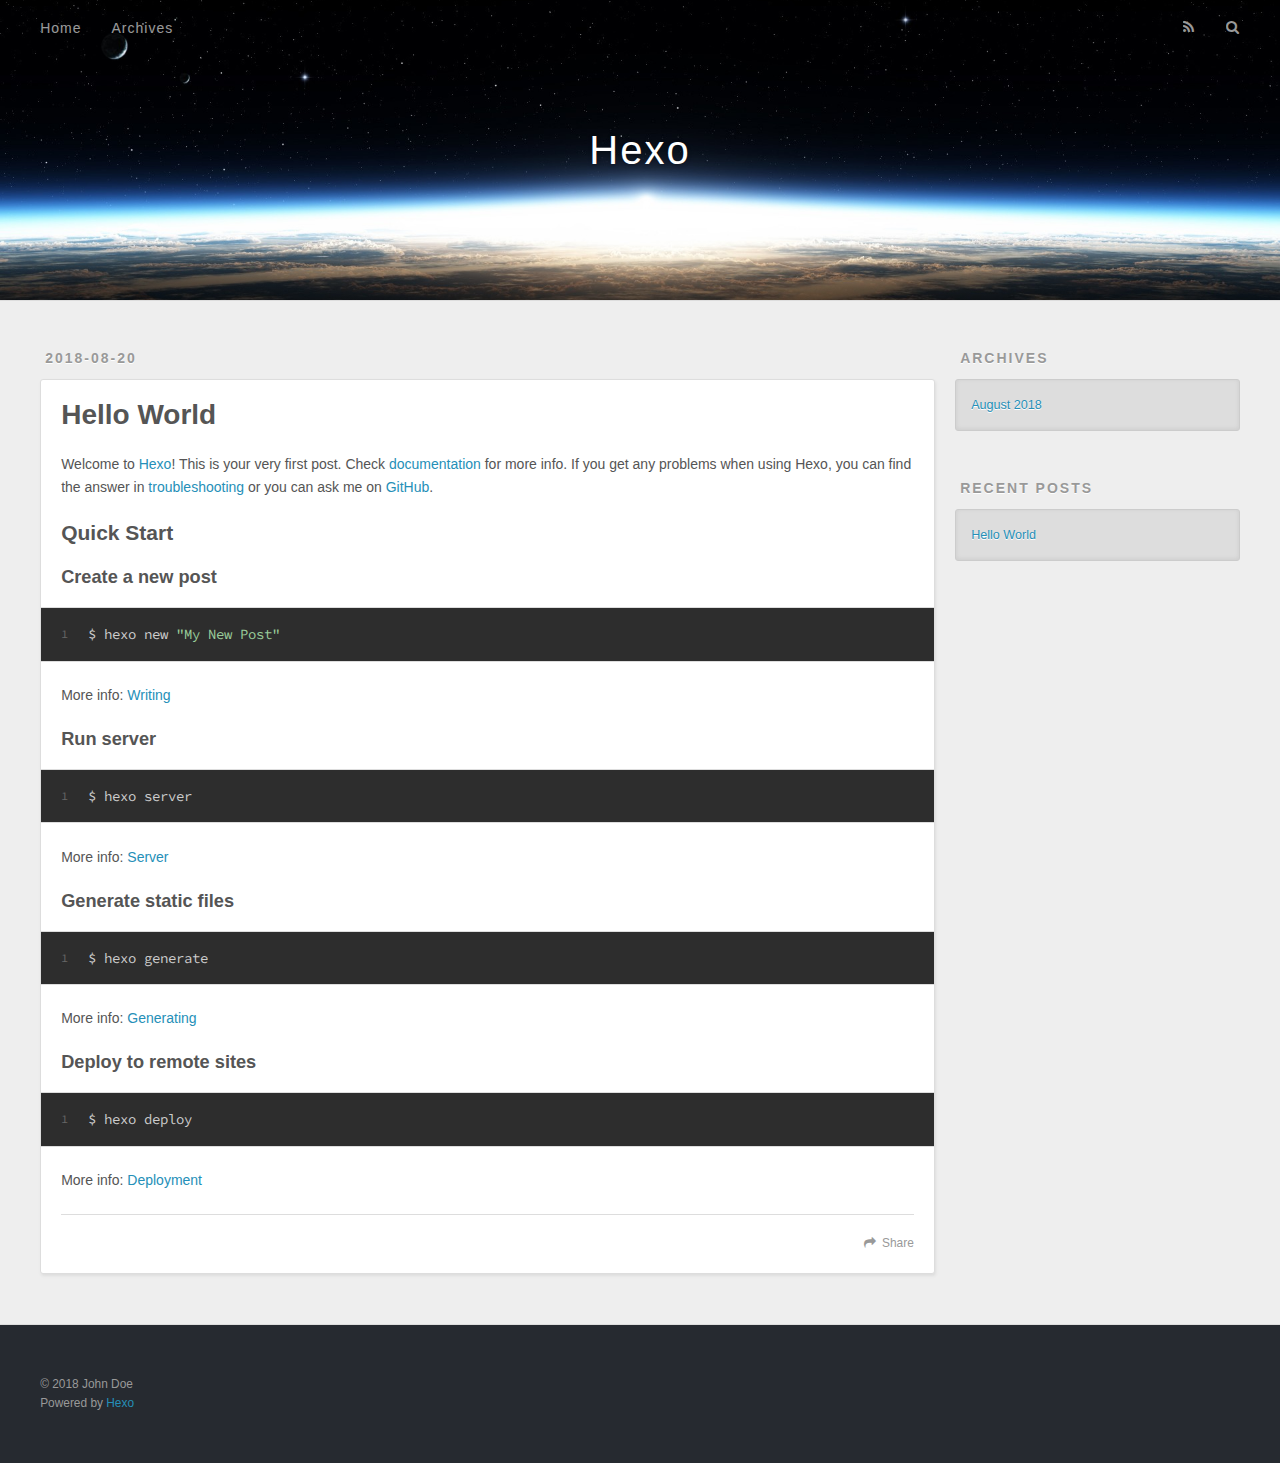
==== index.html @ 12f9fa49 "Site updated: 2018-08-20 20:41:02" ====
<!DOCTYPE html>
<html>
<head>
  <meta charset="utf-8">
  

  
  <title>Hexo</title>
  <meta name="viewport" content="width=device-width, initial-scale=1, maximum-scale=1">
  <meta property="og:type" content="website">
<meta property="og:title" content="Hexo">
<meta property="og:url" content="http://yoursite.com/index.html">
<meta property="og:site_name" content="Hexo">
<meta property="og:locale" content="default">
<meta name="twitter:card" content="summary">
<meta name="twitter:title" content="Hexo">
  
    <link rel="alternate" href="/atom.xml" title="Hexo" type="application/atom+xml">
  
  
    <link rel="icon" href="/favicon.png">
  
  
    <link href="//fonts.googleapis.com/css?family=Source+Code+Pro" rel="stylesheet" type="text/css">
  
  <link rel="stylesheet" href="/css/style.css">
</head>

<body>
  <div id="container">
    <div id="wrap">
      <header id="header">
  <div id="banner"></div>
  <div id="header-outer" class="outer">
    <div id="header-title" class="inner">
      <h1 id="logo-wrap">
        <a href="/" id="logo">Hexo</a>
      </h1>
      
    </div>
    <div id="header-inner" class="inner">
      <nav id="main-nav">
        <a id="main-nav-toggle" class="nav-icon"></a>
        
          <a class="main-nav-link" href="/">Home</a>
        
          <a class="main-nav-link" href="/archives">Archives</a>
        
      </nav>
      <nav id="sub-nav">
        
          <a id="nav-rss-link" class="nav-icon" href="/atom.xml" title="RSS Feed"></a>
        
        <a id="nav-search-btn" class="nav-icon" title="Search"></a>
      </nav>
      <div id="search-form-wrap">
        <form action="//google.com/search" method="get" accept-charset="UTF-8" class="search-form"><input type="search" name="q" class="search-form-input" placeholder="Search"><button type="submit" class="search-form-submit">&#xF002;</button><input type="hidden" name="sitesearch" value="http://yoursite.com"></form>
      </div>
    </div>
  </div>
</header>
      <div class="outer">
        <section id="main">
  
    <article id="post-hello-world" class="article article-type-post" itemscope itemprop="blogPost">
  <div class="article-meta">
    <a href="/2018/08/20/hello-world/" class="article-date">
  <time datetime="2018-08-20T12:11:07.513Z" itemprop="datePublished">2018-08-20</time>
</a>
    
  </div>
  <div class="article-inner">
    
    
      <header class="article-header">
        
  
    <h1 itemprop="name">
      <a class="article-title" href="/2018/08/20/hello-world/">Hello World</a>
    </h1>
  

      </header>
    
    <div class="article-entry" itemprop="articleBody">
      
        <p>Welcome to <a href="https://hexo.io/" target="_blank" rel="noopener">Hexo</a>! This is your very first post. Check <a href="https://hexo.io/docs/" target="_blank" rel="noopener">documentation</a> for more info. If you get any problems when using Hexo, you can find the answer in <a href="https://hexo.io/docs/troubleshooting.html" target="_blank" rel="noopener">troubleshooting</a> or you can ask me on <a href="https://github.com/hexojs/hexo/issues" target="_blank" rel="noopener">GitHub</a>.</p>
<h2 id="Quick-Start"><a href="#Quick-Start" class="headerlink" title="Quick Start"></a>Quick Start</h2><h3 id="Create-a-new-post"><a href="#Create-a-new-post" class="headerlink" title="Create a new post"></a>Create a new post</h3><figure class="highlight bash"><table><tr><td class="gutter"><pre><span class="line">1</span><br></pre></td><td class="code"><pre><span class="line">$ hexo new <span class="string">"My New Post"</span></span><br></pre></td></tr></table></figure>
<p>More info: <a href="https://hexo.io/docs/writing.html" target="_blank" rel="noopener">Writing</a></p>
<h3 id="Run-server"><a href="#Run-server" class="headerlink" title="Run server"></a>Run server</h3><figure class="highlight bash"><table><tr><td class="gutter"><pre><span class="line">1</span><br></pre></td><td class="code"><pre><span class="line">$ hexo server</span><br></pre></td></tr></table></figure>
<p>More info: <a href="https://hexo.io/docs/server.html" target="_blank" rel="noopener">Server</a></p>
<h3 id="Generate-static-files"><a href="#Generate-static-files" class="headerlink" title="Generate static files"></a>Generate static files</h3><figure class="highlight bash"><table><tr><td class="gutter"><pre><span class="line">1</span><br></pre></td><td class="code"><pre><span class="line">$ hexo generate</span><br></pre></td></tr></table></figure>
<p>More info: <a href="https://hexo.io/docs/generating.html" target="_blank" rel="noopener">Generating</a></p>
<h3 id="Deploy-to-remote-sites"><a href="#Deploy-to-remote-sites" class="headerlink" title="Deploy to remote sites"></a>Deploy to remote sites</h3><figure class="highlight bash"><table><tr><td class="gutter"><pre><span class="line">1</span><br></pre></td><td class="code"><pre><span class="line">$ hexo deploy</span><br></pre></td></tr></table></figure>
<p>More info: <a href="https://hexo.io/docs/deployment.html" target="_blank" rel="noopener">Deployment</a></p>

      
    </div>
    <footer class="article-footer">
      <a data-url="http://yoursite.com/2018/08/20/hello-world/" data-id="cjl29q6xc0000woffo09i4wmf" class="article-share-link">Share</a>
      
      
    </footer>
  </div>
  
</article>


  


</section>
        
          <aside id="sidebar">
  
    

  
    

  
    
  
    
  <div class="widget-wrap">
    <h3 class="widget-title">Archives</h3>
    <div class="widget">
      <ul class="archive-list"><li class="archive-list-item"><a class="archive-list-link" href="/archives/2018/08/">August 2018</a></li></ul>
    </div>
  </div>


  
    
  <div class="widget-wrap">
    <h3 class="widget-title">Recent Posts</h3>
    <div class="widget">
      <ul>
        
          <li>
            <a href="/2018/08/20/hello-world/">Hello World</a>
          </li>
        
      </ul>
    </div>
  </div>

  
</aside>
        
      </div>
      <footer id="footer">
  
  <div class="outer">
    <div id="footer-info" class="inner">
      &copy; 2018 John Doe<br>
      Powered by <a href="http://hexo.io/" target="_blank">Hexo</a>
    </div>
  </div>
</footer>
    </div>
    <nav id="mobile-nav">
  
    <a href="/" class="mobile-nav-link">Home</a>
  
    <a href="/archives" class="mobile-nav-link">Archives</a>
  
</nav>
    

<script src="//ajax.googleapis.com/ajax/libs/jquery/2.0.3/jquery.min.js"></script>


  <link rel="stylesheet" href="/fancybox/jquery.fancybox.css">
  <script src="/fancybox/jquery.fancybox.pack.js"></script>


<script src="/js/script.js"></script>



  </div>
</body>
</html>
---- css/style.css ----
body {
  width: 100%;
}
body:before,
body:after {
  content: "";
  display: table;
}
body:after {
  clear: both;
}
html,
body,
div,
span,
applet,
object,
iframe,
h1,
h2,
h3,
h4,
h5,
h6,
p,
blockquote,
pre,
a,
abbr,
acronym,
address,
big,
cite,
code,
del,
dfn,
em,
img,
ins,
kbd,
q,
s,
samp,
small,
strike,
strong,
sub,
sup,
tt,
var,
dl,
dt,
dd,
ol,
ul,
li,
fieldset,
form,
label,
legend,
table,
caption,
tbody,
tfoot,
thead,
tr,
th,
td {
  margin: 0;
  padding: 0;
  border: 0;
  outline: 0;
  font-weight: inherit;
  font-style: inherit;
  font-family: inherit;
  font-size: 100%;
  vertical-align: baseline;
}
body {
  line-height: 1;
  color: #000;
  background: #fff;
}
ol,
ul {
  list-style: none;
}
table {
  border-collapse: separate;
  border-spacing: 0;
  vertical-align: middle;
}
caption,
th,
td {
  text-align: left;
  font-weight: normal;
  vertical-align: middle;
}
a img {
  border: none;
}
input,
button {
  margin: 0;
  padding: 0;
}
input::-moz-focus-inner,
button::-moz-focus-inner {
  border: 0;
  padding: 0;
}
@font-face {
  font-family: FontAwesome;
  font-style: normal;
  font-weight: normal;
  src: url("fonts/fontawesome-webfont.eot?v=#4.0.3");
  src: url("fonts/fontawesome-webfont.eot?#iefix&v=#4.0.3") format("embedded-opentype"), url("fonts/fontawesome-webfont.woff?v=#4.0.3") format("woff"), url("fonts/fontawesome-webfont.ttf?v=#4.0.3") format("truetype"), url("fonts/fontawesome-webfont.svg#fontawesomeregular?v=#4.0.3") format("svg");
}
html,
body,
#container {
  height: 100%;
}
body {
  background: #eee;
  font: 14px -apple-system, BlinkMacSystemFont, "Segoe UI", "Roboto", "Oxygen", "Ubuntu", "Cantarell", "Fira Sans", "Droid Sans", "Helvetica Neue", sans-serif;
  -webkit-text-size-adjust: 100%;
}
.outer {
  max-width: 1220px;
  margin: 0 auto;
  padding: 0 20px;
}
.outer:before,
.outer:after {
  content: "";
  display: table;
}
.outer:after {
  clear: both;
}
.inner {
  display: inline;
  float: left;
  width: 98.33333333333333%;
  margin: 0 0.833333333333333%;
}
.left,
.alignleft {
  float: left;
}
.right,
.alignright {
  float: right;
}
.clear {
  clear: both;
}
#container {
  position: relative;
}
.mobile-nav-on {
  overflow: hidden;
}
#wrap {
  height: 100%;
  width: 100%;
  position: absolute;
  top: 0;
  left: 0;
  -webkit-transition: 0.2s ease-out;
  -moz-transition: 0.2s ease-out;
  -ms-transition: 0.2s ease-out;
  transition: 0.2s ease-out;
  z-index: 1;
  background: #eee;
}
.mobile-nav-on #wrap {
  left: 280px;
}
@media screen and (min-width: 768px) {
  #main {
    display: inline;
    float: left;
    width: 73.33333333333333%;
    margin: 0 0.833333333333333%;
  }
}
.article-date,
.article-category-link,
.archive-year,
.widget-title {
  text-decoration: none;
  text-transform: uppercase;
  letter-spacing: 2px;
  color: #999;
  margin-bottom: 1em;
  margin-left: 5px;
  line-height: 1em;
  text-shadow: 0 1px #fff;
  font-weight: bold;
}
.article-inner,
.archive-article-inner {
  background: #fff;
  -webkit-box-shadow: 1px 2px 3px #ddd;
  box-shadow: 1px 2px 3px #ddd;
  border: 1px solid #ddd;
  border-radius: 3px;
}
.article-entry h1,
.widget h1 {
  font-size: 2em;
}
.article-entry h2,
.widget h2 {
  font-size: 1.5em;
}
.article-entry h3,
.widget h3 {
  font-size: 1.3em;
}
.article-entry h4,
.widget h4 {
  font-size: 1.2em;
}
.article-entry h5,
.widget h5 {
  font-size: 1em;
}
.article-entry h6,
.widget h6 {
  font-size: 1em;
  color: #999;
}
.article-entry hr,
.widget hr {
  border: 1px dashed #ddd;
}
.article-entry strong,
.widget strong {
  font-weight: bold;
}
.article-entry em,
.widget em,
.article-entry cite,
.widget cite {
  font-style: italic;
}
.article-entry sup,
.widget sup,
.article-entry sub,
.widget sub {
  font-size: 0.75em;
  line-height: 0;
  position: relative;
  vertical-align: baseline;
}
.article-entry sup,
.widget sup {
  top: -0.5em;
}
.article-entry sub,
.widget sub {
  bottom: -0.2em;
}
.article-entry small,
.widget small {
  font-size: 0.85em;
}
.article-entry acronym,
.widget acronym,
.article-entry abbr,
.widget abbr {
  border-bottom: 1px dotted;
}
.article-entry ul,
.widget ul,
.article-entry ol,
.widget ol,
.article-entry dl,
.widget dl {
  margin: 0 20px;
  line-height: 1.6em;
}
.article-entry ul ul,
.widget ul ul,
.article-entry ol ul,
.widget ol ul,
.article-entry ul ol,
.widget ul ol,
.article-entry ol ol,
.widget ol ol {
  margin-top: 0;
  margin-bottom: 0;
}
.article-entry ul,
.widget ul {
  list-style: disc;
}
.article-entry ol,
.widget ol {
  list-style: decimal;
}
.article-entry dt,
.widget dt {
  font-weight: bold;
}
#header {
  height: 300px;
  position: relative;
  border-bottom: 1px solid #ddd;
}
#header:before,
#header:after {
  content: "";
  position: absolute;
  left: 0;
  right: 0;
  height: 40px;
}
#header:before {
  top: 0;
  background: -webkit-linear-gradient(rgba(0,0,0,0.2), transparent);
  background: -moz-linear-gradient(rgba(0,0,0,0.2), transparent);
  background: -ms-linear-gradient(rgba(0,0,0,0.2), transparent);
  background: linear-gradient(rgba(0,0,0,0.2), transparent);
}
#header:after {
  bottom: 0;
  background: -webkit-linear-gradient(transparent, rgba(0,0,0,0.2));
  background: -moz-linear-gradient(transparent, rgba(0,0,0,0.2));
  background: -ms-linear-gradient(transparent, rgba(0,0,0,0.2));
  background: linear-gradient(transparent, rgba(0,0,0,0.2));
}
#header-outer {
  height: 100%;
  position: relative;
}
#header-inner {
  position: relative;
  overflow: hidden;
}
#banner {
  position: absolute;
  top: 0;
  left: 0;
  width: 100%;
  height: 100%;
  background: url("images/banner.jpg") center #000;
  -webkit-background-size: cover;
  -moz-background-size: cover;
  background-size: cover;
  z-index: -1;
}
#header-title {
  text-align: center;
  height: 40px;
  position: absolute;
  top: 50%;
  left: 0;
  margin-top: -20px;
}
#logo,
#subtitle {
  text-decoration: none;
  color: #fff;
  font-weight: 300;
  text-shadow: 0 1px 4px rgba(0,0,0,0.3);
}
#logo {
  font-size: 40px;
  line-height: 40px;
  letter-spacing: 2px;
}
#subtitle {
  font-size: 16px;
  line-height: 16px;
  letter-spacing: 1px;
}
#subtitle-wrap {
  margin-top: 16px;
}
#main-nav {
  float: left;
  margin-left: -15px;
}
.nav-icon,
.main-nav-link {
  float: left;
  color: #fff;
  opacity: 0.6;
  text-decoration: none;
  text-shadow: 0 1px rgba(0,0,0,0.2);
  -webkit-transition: opacity 0.2s;
  -moz-transition: opacity 0.2s;
  -ms-transition: opacity 0.2s;
  transition: opacity 0.2s;
  display: block;
  padding: 20px 15px;
}
.nav-icon:hover,
.main-nav-link:hover {
  opacity: 1;
}
.nav-icon {
  font-family: FontAwesome;
  text-align: center;
  font-size: 14px;
  width: 14px;
  height: 14px;
  padding: 20px 15px;
  position: relative;
  cursor: pointer;
}
.main-nav-link {
  font-weight: 300;
  letter-spacing: 1px;
}
@media screen and (max-width: 479px) {
  .main-nav-link {
    display: none;
  }
}
#main-nav-toggle {
  display: none;
}
#main-nav-toggle:before {
  content: "\f0c9";
}
@media screen and (max-width: 479px) {
  #main-nav-toggle {
    display: block;
  }
}
#sub-nav {
  float: right;
  margin-right: -15px;
}
#nav-rss-link:before {
  content: "\f09e";
}
#nav-search-btn:before {
  content: "\f002";
}
#search-form-wrap {
  position: absolute;
  top: 15px;
  width: 150px;
  height: 30px;
  right: -150px;
  opacity: 0;
  -webkit-transition: 0.2s ease-out;
  -moz-transition: 0.2s ease-out;
  -ms-transition: 0.2s ease-out;
  transition: 0.2s ease-out;
}
#search-form-wrap.on {
  opacity: 1;
  right: 0;
}
@media screen and (max-width: 479px) {
  #search-form-wrap {
    width: 100%;
    right: -100%;
  }
}
.search-form {
  position: absolute;
  top: 0;
  left: 0;
  right: 0;
  background: #fff;
  padding: 5px 15px;
  border-radius: 15px;
  -webkit-box-shadow: 0 0 10px rgba(0,0,0,0.3);
  box-shadow: 0 0 10px rgba(0,0,0,0.3);
}
.search-form-input {
  border: none;
  background: none;
  color: #555;
  width: 100%;
  font: 13px -apple-system, BlinkMacSystemFont, "Segoe UI", "Roboto", "Oxygen", "Ubuntu", "Cantarell", "Fira Sans", "Droid Sans", "Helvetica Neue", sans-serif;
  outline: none;
}
.search-form-input::-webkit-search-results-decoration,
.search-form-input::-webkit-search-cancel-button {
  -webkit-appearance: none;
}
.search-form-submit {
  position: absolute;
  top: 50%;
  right: 10px;
  margin-top: -7px;
  font: 13px FontAwesome;
  border: none;
  background: none;
  color: #bbb;
  cursor: pointer;
}
.search-form-submit:hover,
.search-form-submit:focus {
  color: #777;
}
.article {
  margin: 50px 0;
}
.article-inner {
  overflow: hidden;
}
.article-meta:before,
.article-meta:after {
  content: "";
  display: table;
}
.article-meta:after {
  clear: both;
}
.article-date {
  float: left;
}
.article-category {
  float: left;
  line-height: 1em;
  color: #ccc;
  text-shadow: 0 1px #fff;
  margin-left: 8px;
}
.article-category:before {
  content: "\2022";
}
.article-category-link {
  margin: 0 12px 1em;
}
.article-header {
  padding: 20px 20px 0;
}
.article-title {
  text-decoration: none;
  font-size: 2em;
  font-weight: bold;
  color: #555;
  line-height: 1.1em;
  -webkit-transition: color 0.2s;
  -moz-transition: color 0.2s;
  -ms-transition: color 0.2s;
  transition: color 0.2s;
}
a.article-title:hover {
  color: #258fb8;
}
.article-entry {
  color: #555;
  padding: 0 20px;
}
.article-entry:before,
.article-entry:after {
  content: "";
  display: table;
}
.article-entry:after {
  clear: both;
}
.article-entry p,
.article-entry table {
  line-height: 1.6em;
  margin: 1.6em 0;
}
.article-entry h1,
.article-entry h2,
.article-entry h3,
.article-entry h4,
.article-entry h5,
.article-entry h6 {
  font-weight: bold;
}
.article-entry h1,
.article-entry h2,
.article-entry h3,
.article-entry h4,
.article-entry h5,
.article-entry h6 {
  line-height: 1.1em;
  margin: 1.1em 0;
}
.article-entry a {
  color: #258fb8;
  text-decoration: none;
}
.article-entry a:hover {
  text-decoration: underline;
}
.article-entry ul,
.article-entry ol,
.article-entry dl {
  margin-top: 1.6em;
  margin-bottom: 1.6em;
}
.article-entry img,
.article-entry video {
  max-width: 100%;
  height: auto;
  display: block;
  margin: auto;
}
.article-entry iframe {
  border: none;
}
.article-entry table {
  width: 100%;
  border-collapse: collapse;
  border-spacing: 0;
}
.article-entry th {
  font-weight: bold;
  border-bottom: 3px solid #ddd;
  padding-bottom: 0.5em;
}
.article-entry td {
  border-bottom: 1px solid #ddd;
  padding: 10px 0;
}
.article-entry blockquote {
  font-family: Georgia, "Times New Roman", serif;
  font-size: 1.4em;
  margin: 1.6em 20px;
  text-align: center;
}
.article-entry blockquote footer {
  font-size: 14px;
  margin: 1.6em 0;
  font-family: -apple-system, BlinkMacSystemFont, "Segoe UI", "Roboto", "Oxygen", "Ubuntu", "Cantarell", "Fira Sans", "Droid Sans", "Helvetica Neue", sans-serif;
}
.article-entry blockquote footer cite:before {
  content: "—";
  padding: 0 0.5em;
}
.article-entry .pullquote {
  text-align: left;
  width: 45%;
  margin: 0;
}
.article-entry .pullquote.left {
  margin-left: 0.5em;
  margin-right: 1em;
}
.article-entry .pullquote.right {
  margin-right: 0.5em;
  margin-left: 1em;
}
.article-entry .caption {
  color: #999;
  display: block;
  font-size: 0.9em;
  margin-top: 0.5em;
  position: relative;
  text-align: center;
}
.article-entry .video-container {
  position: relative;
  padding-top: 56.25%;
  height: 0;
  overflow: hidden;
}
.article-entry .video-container iframe,
.article-entry .video-container object,
.article-entry .video-container embed {
  position: absolute;
  top: 0;
  left: 0;
  width: 100%;
  height: 100%;
  margin-top: 0;
}
.article-more-link a {
  display: inline-block;
  line-height: 1em;
  padding: 6px 15px;
  border-radius: 15px;
  background: #eee;
  color: #999;
  text-shadow: 0 1px #fff;
  text-decoration: none;
}
.article-more-link a:hover {
  background: #258fb8;
  color: #fff;
  text-decoration: none;
  text-shadow: 0 1px #1e7293;
}
.article-footer {
  font-size: 0.85em;
  line-height: 1.6em;
  border-top: 1px solid #ddd;
  padding-top: 1.6em;
  margin: 0 20px 20px;
}
.article-footer:before,
.article-footer:after {
  content: "";
  display: table;
}
.article-footer:after {
  clear: both;
}
.article-footer a {
  color: #999;
  text-decoration: none;
}
.article-footer a:hover {
  color: #555;
}
.article-tag-list-item {
  float: left;
  margin-right: 10px;
}
.article-tag-list-link:before {
  content: "#";
}
.article-comment-link {
  float: right;
}
.article-comment-link:before {
  content: "\f075";
  font-family: FontAwesome;
  padding-right: 8px;
}
.article-share-link {
  cursor: pointer;
  float: right;
  margin-left: 20px;
}
.article-share-link:before {
  content: "\f064";
  font-family: FontAwesome;
  padding-right: 6px;
}
#article-nav {
  position: relative;
}
#article-nav:before,
#article-nav:after {
  content: "";
  display: table;
}
#article-nav:after {
  clear: both;
}
@media screen and (min-width: 768px) {
  #article-nav {
    margin: 50px 0;
  }
  #article-nav:before {
    width: 8px;
    height: 8px;
    position: absolute;
    top: 50%;
    left: 50%;
    margin-top: -4px;
    margin-left: -4px;
    content: "";
    border-radius: 50%;
    background: #ddd;
    -webkit-box-shadow: 0 1px 2px #fff;
    box-shadow: 0 1px 2px #fff;
  }
}
.article-nav-link-wrap {
  text-decoration: none;
  text-shadow: 0 1px #fff;
  color: #999;
  -webkit-box-sizing: border-box;
  -moz-box-sizing: border-box;
  box-sizing: border-box;
  margin-top: 50px;
  text-align: center;
  display: block;
}
.article-nav-link-wrap:hover {
  color: #555;
}
@media screen and (min-width: 768px) {
  .article-nav-link-wrap {
    width: 50%;
    margin-top: 0;
  }
}
@media screen and (min-width: 768px) {
  #article-nav-newer {
    float: left;
    text-align: right;
    padding-right: 20px;
  }
}
@media screen and (min-width: 768px) {
  #article-nav-older {
    float: right;
    text-align: left;
    padding-left: 20px;
  }
}
.article-nav-caption {
  text-transform: uppercase;
  letter-spacing: 2px;
  color: #ddd;
  line-height: 1em;
  font-weight: bold;
}
#article-nav-newer .article-nav-caption {
  margin-right: -2px;
}
.article-nav-title {
  font-size: 0.85em;
  line-height: 1.6em;
  margin-top: 0.5em;
}
.article-share-box {
  position: absolute;
  display: none;
  background: #fff;
  -webkit-box-shadow: 1px 2px 10px rgba(0,0,0,0.2);
  box-shadow: 1px 2px 10px rgba(0,0,0,0.2);
  border-radius: 3px;
  margin-left: -145px;
  overflow: hidden;
  z-index: 1;
}
.article-share-box.on {
  display: block;
}
.article-share-input {
  width: 100%;
  background: none;
  -webkit-box-sizing: border-box;
  -moz-box-sizing: border-box;
  box-sizing: border-box;
  font: 14px -apple-system, BlinkMacSystemFont, "Segoe UI", "Roboto", "Oxygen", "Ubuntu", "Cantarell", "Fira Sans", "Droid Sans", "Helvetica Neue", sans-serif;
  padding: 0 15px;
  color: #555;
  outline: none;
  border: 1px solid #ddd;
  border-radius: 3px 3px 0 0;
  height: 36px;
  line-height: 36px;
}
.article-share-links {
  background: #eee;
}
.article-share-links:before,
.article-share-links:after {
  content: "";
  display: table;
}
.article-share-links:after {
  clear: both;
}
.article-share-twitter,
.article-share-facebook,
.article-share-pinterest,
.article-share-google {
  width: 50px;
  height: 36px;
  display: block;
  float: left;
  position: relative;
  color: #999;
  text-shadow: 0 1px #fff;
}
.article-share-twitter:before,
.article-share-facebook:before,
.article-share-pinterest:before,
.article-share-google:before {
  font-size: 20px;
  font-family: FontAwesome;
  width: 20px;
  height: 20px;
  position: absolute;
  top: 50%;
  left: 50%;
  margin-top: -10px;
  margin-left: -10px;
  text-align: center;
}
.article-share-twitter:hover,
.article-share-facebook:hover,
.article-share-pinterest:hover,
.article-share-google:hover {
  color: #fff;
}
.article-share-twitter:before {
  content: "\f099";
}
.article-share-twitter:hover {
  background: #00aced;
  text-shadow: 0 1px #008abe;
}
.article-share-facebook:before {
  content: "\f09a";
}
.article-share-facebook:hover {
  background: #3b5998;
  text-shadow: 0 1px #2f477a;
}
.article-share-pinterest:before {
  content: "\f0d2";
}
.article-share-pinterest:hover {
  background: #cb2027;
  text-shadow: 0 1px #a21a1f;
}
.article-share-google:before {
  content: "\f0d5";
}
.article-share-google:hover {
  background: #dd4b39;
  text-shadow: 0 1px #be3221;
}
.article-gallery {
  background: #000;
  position: relative;
}
.article-gallery-photos {
  position: relative;
  overflow: hidden;
}
.article-gallery-img {
  display: none;
  max-width: 100%;
}
.article-gallery-img:first-child {
  display: block;
}
.article-gallery-img.loaded {
  position: absolute;
  display: block;
}
.article-gallery-img img {
  display: block;
  max-width: 100%;
  margin: 0 auto;
}
#comments {
  background: #fff;
  -webkit-box-shadow: 1px 2px 3px #ddd;
  box-shadow: 1px 2px 3px #ddd;
  padding: 20px;
  border: 1px solid #ddd;
  border-radius: 3px;
  margin: 50px 0;
}
#comments a {
  color: #258fb8;
}
.archives-wrap {
  margin: 50px 0;
}
.archives:before,
.archives:after {
  content: "";
  display: table;
}
.archives:after {
  clear: both;
}
.archive-year-wrap {
  margin-bottom: 1em;
}
.archives {
  -webkit-column-gap: 10px;
  -moz-column-gap: 10px;
  column-gap: 10px;
}
@media screen and (min-width: 480px) and (max-width: 767px) {
  .archives {
    -webkit-column-count: 2;
    -moz-column-count: 2;
    column-count: 2;
  }
}
@media screen and (min-width: 768px) {
  .archives {
    -webkit-column-count: 3;
    -moz-column-count: 3;
    column-count: 3;
  }
}
.archive-article {
  -webkit-column-break-inside: avoid;
  page-break-inside: avoid;
  overflow: hidden;
  break-inside: avoid-column;
}
.archive-article-inner {
  padding: 10px;
  margin-bottom: 15px;
}
.archive-article-title {
  text-decoration: none;
  font-weight: bold;
  color: #555;
  -webkit-transition: color 0.2s;
  -moz-transition: color 0.2s;
  -ms-transition: color 0.2s;
  transition: color 0.2s;
  line-height: 1.6em;
}
.archive-article-title:hover {
  color: #258fb8;
}
.archive-article-footer {
  margin-top: 1em;
}
.archive-article-date {
  color: #999;
  text-decoration: none;
  font-size: 0.85em;
  line-height: 1em;
  margin-bottom: 0.5em;
  display: block;
}
#page-nav {
  margin: 50px auto;
  background: #fff;
  -webkit-box-shadow: 1px 2px 3px #ddd;
  box-shadow: 1px 2px 3px #ddd;
  border: 1px solid #ddd;
  border-radius: 3px;
  text-align: center;
  color: #999;
  overflow: hidden;
}
#page-nav:before,
#page-nav:after {
  content: "";
  display: table;
}
#page-nav:after {
  clear: both;
}
#page-nav a,
#page-nav span {
  padding: 10px 20px;
  line-height: 1;
  height: 2ex;
}
#page-nav a {
  color: #999;
  text-decoration: none;
}
#page-nav a:hover {
  background: #999;
  color: #fff;
}
#page-nav .prev {
  float: left;
}
#page-nav .next {
  float: right;
}
#page-nav .page-number {
  display: inline-block;
}
@media screen and (max-width: 479px) {
  #page-nav .page-number {
    display: none;
  }
}
#page-nav .current {
  color: #555;
  font-weight: bold;
}
#page-nav .space {
  color: #ddd;
}
#footer {
  background: #262a30;
  padding: 50px 0;
  border-top: 1px solid #ddd;
  color: #999;
}
#footer a {
  color: #258fb8;
  text-decoration: none;
}
#footer a:hover {
  text-decoration: underline;
}
#footer-info {
  line-height: 1.6em;
  font-size: 0.85em;
}
.article-entry pre,
.article-entry .highlight {
  background: #2d2d2d;
  margin: 0 -20px;
  padding: 15px 20px;
  border-style: solid;
  border-color: #ddd;
  border-width: 1px 0;
  overflow: auto;
  color: #ccc;
  line-height: 22.400000000000002px;
}
.article-entry .highlight .gutter pre,
.article-entry .gist .gist-file .gist-data .line-numbers {
  color: #666;
  font-size: 0.85em;
}
.article-entry pre,
.article-entry code {
  font-family: "Source Code Pro", Consolas, Monaco, Menlo, Consolas, monospace;
}
.article-entry code {
  background: #eee;
  text-shadow: 0 1px #fff;
  padding: 0 0.3em;
}
.article-entry pre code {
  background: none;
  text-shadow: none;
  padding: 0;
}
.article-entry .highlight pre {
  border: none;
  margin: 0;
  padding: 0;
}
.article-entry .highlight table {
  margin: 0;
  width: auto;
}
.article-entry .highlight td {
  border: none;
  padding: 0;
}
.article-entry .highlight figcaption {
  font-size: 0.85em;
  color: #999;
  line-height: 1em;
  margin-bottom: 1em;
}
.article-entry .highlight figcaption:before,
.article-entry .highlight figcaption:after {
  content: "";
  display: table;
}
.article-entry .highlight figcaption:after {
  clear: both;
}
.article-entry .highlight figcaption a {
  float: right;
}
.article-entry .highlight .gutter pre {
  text-align: right;
  padding-right: 20px;
}
.article-entry .highlight .line {
  height: 22.400000000000002px;
}
.article-entry .highlight .line.marked {
  background: #515151;
}
.article-entry .gist {
  margin: 0 -20px;
  border-style: solid;
  border-color: #ddd;
  border-width: 1px 0;
  background: #2d2d2d;
  padding: 15px 20px 15px 0;
}
.article-entry .gist .gist-file {
  border: none;
  font-family: "Source Code Pro", Consolas, Monaco, Menlo, Consolas, monospace;
  margin: 0;
}
.article-entry .gist .gist-file .gist-data {
  background: none;
  border: none;
}
.article-entry .gist .gist-file .gist-data .line-numbers {
  background: none;
  border: none;
  padding: 0 20px 0 0;
}
.article-entry .gist .gist-file .gist-data .line-data {
  padding: 0 !important;
}
.article-entry .gist .gist-file .highlight {
  margin: 0;
  padding: 0;
  border: none;
}
.article-entry .gist .gist-file .gist-meta {
  background: #2d2d2d;
  color: #999;
  font: 0.85em -apple-system, BlinkMacSystemFont, "Segoe UI", "Roboto", "Oxygen", "Ubuntu", "Cantarell", "Fira Sans", "Droid Sans", "Helvetica Neue", sans-serif;
  text-shadow: 0 0;
  padding: 0;
  margin-top: 1em;
  margin-left: 20px;
}
.article-entry .gist .gist-file .gist-meta a {
  color: #258fb8;
  font-weight: normal;
}
.article-entry .gist .gist-file .gist-meta a:hover {
  text-decoration: underline;
}
pre .comment,
pre .title {
  color: #999;
}
pre .variable,
pre .attribute,
pre .tag,
pre .regexp,
pre .ruby .constant,
pre .xml .tag .title,
pre .xml .pi,
pre .xml .doctype,
pre .html .doctype,
pre .css .id,
pre .css .class,
pre .css .pseudo {
  color: #f2777a;
}
pre .number,
pre .preprocessor,
pre .built_in,
pre .literal,
pre .params,
pre .constant {
  color: #f99157;
}
pre .class,
pre .ruby .class .title,
pre .css .rules .attribute {
  color: #9c9;
}
pre .string,
pre .value,
pre .inheritance,
pre .header,
pre .ruby .symbol,
pre .xml .cdata {
  color: #9c9;
}
pre .css .hexcolor {
  color: #6cc;
}
pre .function,
pre .python .decorator,
pre .python .title,
pre .ruby .function .title,
pre .ruby .title .keyword,
pre .perl .sub,
pre .javascript .title,
pre .coffeescript .title {
  color: #69c;
}
pre .keyword,
pre .javascript .function {
  color: #c9c;
}
@media screen and (max-width: 479px) {
  #mobile-nav {
    position: absolute;
    top: 0;
    left: 0;
    width: 280px;
    height: 100%;
    background: #191919;
    border-right: 1px solid #fff;
  }
}
@media screen and (max-width: 479px) {
  .mobile-nav-link {
    display: block;
    color: #999;
    text-decoration: none;
    padding: 15px 20px;
    font-weight: bold;
  }
  .mobile-nav-link:hover {
    color: #fff;
  }
}
@media screen and (min-width: 768px) {
  #sidebar {
    display: inline;
    float: left;
    width: 23.333333333333332%;
    margin: 0 0.833333333333333%;
  }
}
.widget-wrap {
  margin: 50px 0;
}
.widget {
  color: #777;
  text-shadow: 0 1px #fff;
  background: #ddd;
  -webkit-box-shadow: 0 -1px 4px #ccc inset;
  box-shadow: 0 -1px 4px #ccc inset;
  border: 1px solid #ccc;
  padding: 15px;
  border-radius: 3px;
}
.widget a {
  color: #258fb8;
  text-decoration: none;
}
.widget a:hover {
  text-decoration: underline;
}
.widget ul ul,
.widget ol ul,
.widget dl ul,
.widget ul ol,
.widget ol ol,
.widget dl ol,
.widget ul dl,
.widget ol dl,
.widget dl dl {
  margin-left: 15px;
  list-style: disc;
}
.widget {
  line-height: 1.6em;
  word-wrap: break-word;
  font-size: 0.9em;
}
.widget ul,
.widget ol {
  list-style: none;
  margin: 0;
}
.widget ul ul,
.widget ol ul,
.widget ul ol,
.widget ol ol {
  margin: 0 20px;
}
.widget ul ul,
.widget ol ul {
  list-style: disc;
}
.widget ul ol,
.widget ol ol {
  list-style: decimal;
}
.category-list-count,
.tag-list-count,
.archive-list-count {
  padding-left: 5px;
  color: #999;
  font-size: 0.85em;
}
.category-list-count:before,
.tag-list-count:before,
.archive-list-count:before {
  content: "(";
}
.category-list-count:after,
.tag-list-count:after,
.archive-list-count:after {
  content: ")";
}
.tagcloud a {
  margin-right: 5px;
  display: inline-block;
}
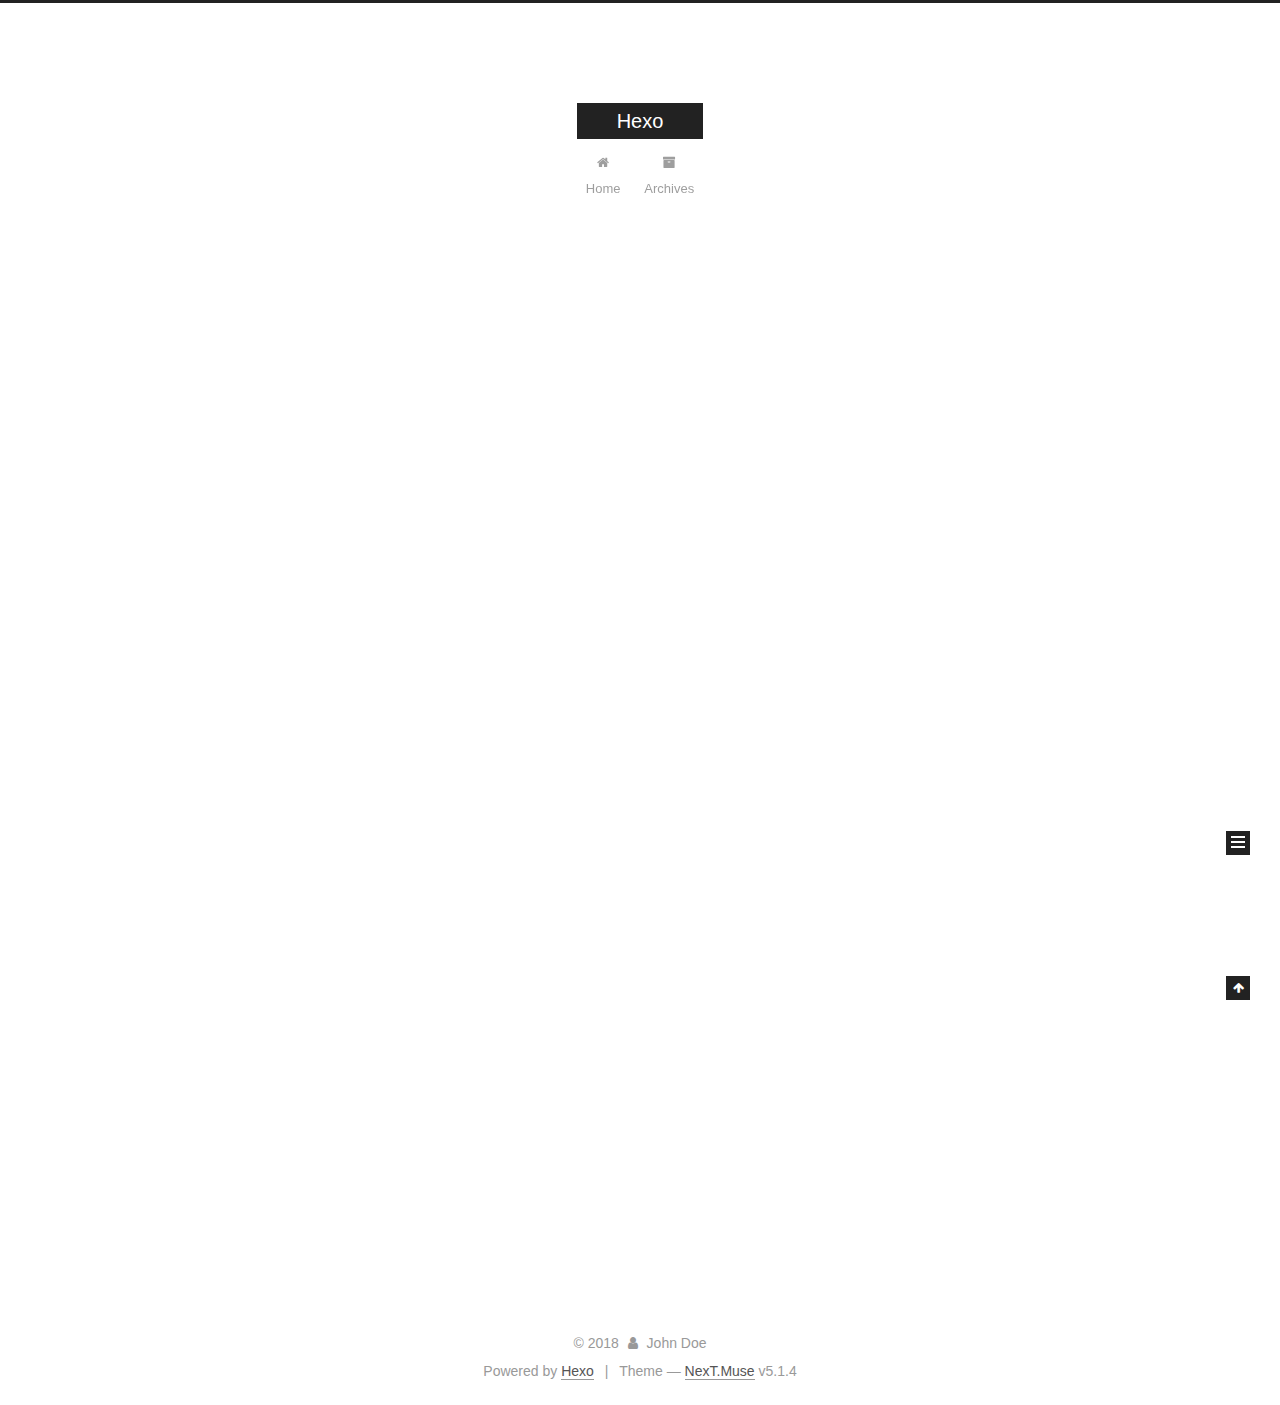
==== commit 5dfdceb8: "Site updated: 2018-08-20 20:58:40" ====
--- a/index.html
+++ b/index.html
@@ -1,90 +1,306 @@
 <!DOCTYPE html>
-<html>
+
+
+
+  
+
+
+<html class="theme-next muse use-motion" lang="">
 <head>
-  <meta charset="utf-8">
-  
-
-  
-  <title>Hexo</title>
-  <meta name="viewport" content="width=device-width, initial-scale=1, maximum-scale=1">
-  <meta property="og:type" content="website">
+  <meta charset="UTF-8"/>
+<meta http-equiv="X-UA-Compatible" content="IE=edge" />
+<meta name="viewport" content="width=device-width, initial-scale=1, maximum-scale=1"/>
+<meta name="theme-color" content="#222">
+
+
+
+
+
+
+
+
+
+<meta http-equiv="Cache-Control" content="no-transform" />
+<meta http-equiv="Cache-Control" content="no-siteapp" />
+
+
+
+
+
+
+
+
+
+
+
+
+
+
+
+
+  
+  
+  <link href="/lib/fancybox/source/jquery.fancybox.css?v=2.1.5" rel="stylesheet" type="text/css" />
+
+
+
+
+
+
+
+<link href="/lib/font-awesome/css/font-awesome.min.css?v=4.6.2" rel="stylesheet" type="text/css" />
+
+<link href="/css/main.css?v=5.1.4" rel="stylesheet" type="text/css" />
+
+
+  <link rel="apple-touch-icon" sizes="180x180" href="/images/apple-touch-icon-next.png?v=5.1.4">
+
+
+  <link rel="icon" type="image/png" sizes="32x32" href="/images/favicon-32x32-next.png?v=5.1.4">
+
+
+  <link rel="icon" type="image/png" sizes="16x16" href="/images/favicon-16x16-next.png?v=5.1.4">
+
+
+  <link rel="mask-icon" href="/images/logo.svg?v=5.1.4" color="#222">
+
+
+
+
+
+  <meta name="keywords" content="Hexo, NexT" />
+
+
+
+
+
+
+
+
+
+
+<meta property="og:type" content="website">
 <meta property="og:title" content="Hexo">
 <meta property="og:url" content="http://yoursite.com/index.html">
 <meta property="og:site_name" content="Hexo">
 <meta property="og:locale" content="default">
 <meta name="twitter:card" content="summary">
 <meta name="twitter:title" content="Hexo">
-  
-    <link rel="alternate" href="/atom.xml" title="Hexo" type="application/atom+xml">
-  
-  
-    <link rel="icon" href="/favicon.png">
-  
-  
-    <link href="//fonts.googleapis.com/css?family=Source+Code+Pro" rel="stylesheet" type="text/css">
-  
-  <link rel="stylesheet" href="/css/style.css">
+
+
+
+<script type="text/javascript" id="hexo.configurations">
+  var NexT = window.NexT || {};
+  var CONFIG = {
+    root: '/',
+    scheme: 'Muse',
+    version: '5.1.4',
+    sidebar: {"position":"left","display":"post","offset":12,"b2t":false,"scrollpercent":false,"onmobile":false},
+    fancybox: true,
+    tabs: true,
+    motion: {"enable":true,"async":false,"transition":{"post_block":"fadeIn","post_header":"slideDownIn","post_body":"slideDownIn","coll_header":"slideLeftIn","sidebar":"slideUpIn"}},
+    duoshuo: {
+      userId: '0',
+      author: 'Author'
+    },
+    algolia: {
+      applicationID: '',
+      apiKey: '',
+      indexName: '',
+      hits: {"per_page":10},
+      labels: {"input_placeholder":"Search for Posts","hits_empty":"We didn't find any results for the search: ${query}","hits_stats":"${hits} results found in ${time} ms"}
+    }
+  };
+</script>
+
+
+
+  <link rel="canonical" href="http://yoursite.com/"/>
+
+
+
+
+
+  <title>Hexo</title>
+  
+
+
+
+
+
+
+
+
 </head>
 
-<body>
-  <div id="container">
-    <div id="wrap">
-      <header id="header">
-  <div id="banner"></div>
-  <div id="header-outer" class="outer">
-    <div id="header-title" class="inner">
-      <h1 id="logo-wrap">
-        <a href="/" id="logo">Hexo</a>
-      </h1>
-      
+<body itemscope itemtype="http://schema.org/WebPage" lang="default">
+
+  
+  
+    
+  
+
+  <div class="container sidebar-position-left 
+  page-home">
+    <div class="headband"></div>
+
+    <header id="header" class="header" itemscope itemtype="http://schema.org/WPHeader">
+      <div class="header-inner"><div class="site-brand-wrapper">
+  <div class="site-meta ">
+    
+
+    <div class="custom-logo-site-title">
+      <a href="/"  class="brand" rel="start">
+        <span class="logo-line-before"><i></i></span>
+        <span class="site-title">Hexo</span>
+        <span class="logo-line-after"><i></i></span>
+      </a>
     </div>
-    <div id="header-inner" class="inner">
-      <nav id="main-nav">
-        <a id="main-nav-toggle" class="nav-icon"></a>
-        
-          <a class="main-nav-link" href="/">Home</a>
-        
-          <a class="main-nav-link" href="/archives">Archives</a>
-        
-      </nav>
-      <nav id="sub-nav">
-        
-          <a id="nav-rss-link" class="nav-icon" href="/atom.xml" title="RSS Feed"></a>
-        
-        <a id="nav-search-btn" class="nav-icon" title="Search"></a>
-      </nav>
-      <div id="search-form-wrap">
-        <form action="//google.com/search" method="get" accept-charset="UTF-8" class="search-form"><input type="search" name="q" class="search-form-input" placeholder="Search"><button type="submit" class="search-form-submit">&#xF002;</button><input type="hidden" name="sitesearch" value="http://yoursite.com"></form>
-      </div>
-    </div>
+      
+        <p class="site-subtitle"></p>
+      
   </div>
-</header>
-      <div class="outer">
-        <section id="main">
-  
-    <article id="post-hello-world" class="article article-type-post" itemscope itemprop="blogPost">
-  <div class="article-meta">
-    <a href="/2018/08/20/hello-world/" class="article-date">
-  <time datetime="2018-08-20T12:11:07.513Z" itemprop="datePublished">2018-08-20</time>
-</a>
-    
+
+  <div class="site-nav-toggle">
+    <button>
+      <span class="btn-bar"></span>
+      <span class="btn-bar"></span>
+      <span class="btn-bar"></span>
+    </button>
   </div>
-  <div class="article-inner">
-    
-    
-      <header class="article-header">
-        
-  
-    <h1 itemprop="name">
-      <a class="article-title" href="/2018/08/20/hello-world/">Hello World</a>
-    </h1>
-  
-
+</div>
+
+<nav class="site-nav">
+  
+
+  
+    <ul id="menu" class="menu">
+      
+        
+        <li class="menu-item menu-item-home">
+          <a href="/" rel="section">
+            
+              <i class="menu-item-icon fa fa-fw fa-home"></i> <br />
+            
+            Home
+          </a>
+        </li>
+      
+        
+        <li class="menu-item menu-item-archives">
+          <a href="/archives/" rel="section">
+            
+              <i class="menu-item-icon fa fa-fw fa-archive"></i> <br />
+            
+            Archives
+          </a>
+        </li>
+      
+
+      
+    </ul>
+  
+
+  
+</nav>
+
+
+
+ </div>
+    </header>
+
+    <main id="main" class="main">
+      <div class="main-inner">
+        <div class="content-wrap">
+          <div id="content" class="content">
+            
+  <section id="posts" class="posts-expand">
+    
+      
+
+  
+
+  
+  
+  
+
+  <article class="post post-type-normal" itemscope itemtype="http://schema.org/Article">
+  
+  
+  
+  <div class="post-block">
+    <link itemprop="mainEntityOfPage" href="http://yoursite.com/2018/08/20/hello-world/">
+
+    <span hidden itemprop="author" itemscope itemtype="http://schema.org/Person">
+      <meta itemprop="name" content="John Doe">
+      <meta itemprop="description" content="">
+      <meta itemprop="image" content="/images/avatar.gif">
+    </span>
+
+    <span hidden itemprop="publisher" itemscope itemtype="http://schema.org/Organization">
+      <meta itemprop="name" content="Hexo">
+    </span>
+
+    
+      <header class="post-header">
+
+        
+        
+          <h1 class="post-title" itemprop="name headline">
+                
+                <a class="post-title-link" href="/2018/08/20/hello-world/" itemprop="url">Hello World</a></h1>
+        
+
+        <div class="post-meta">
+          <span class="post-time">
+            
+              <span class="post-meta-item-icon">
+                <i class="fa fa-calendar-o"></i>
+              </span>
+              
+                <span class="post-meta-item-text">Posted on</span>
+              
+              <time title="Post created" itemprop="dateCreated datePublished" datetime="2018-08-20T20:11:07+08:00">
+                2018-08-20
+              </time>
+            
+
+            
+
+            
+          </span>
+
+          
+
+          
+            
+          
+
+          
+          
+
+          
+
+          
+
+          
+
+        </div>
       </header>
     
-    <div class="article-entry" itemprop="articleBody">
-      
-        <p>Welcome to <a href="https://hexo.io/" target="_blank" rel="noopener">Hexo</a>! This is your very first post. Check <a href="https://hexo.io/docs/" target="_blank" rel="noopener">documentation</a> for more info. If you get any problems when using Hexo, you can find the answer in <a href="https://hexo.io/docs/troubleshooting.html" target="_blank" rel="noopener">troubleshooting</a> or you can ask me on <a href="https://github.com/hexojs/hexo/issues" target="_blank" rel="noopener">GitHub</a>.</p>
+
+    
+    
+    
+    <div class="post-body" itemprop="articleBody">
+
+      
+      
+
+      
+        
+          
+            <p>Welcome to <a href="https://hexo.io/" target="_blank" rel="noopener">Hexo</a>! This is your very first post. Check <a href="https://hexo.io/docs/" target="_blank" rel="noopener">documentation</a> for more info. If you get any problems when using Hexo, you can find the answer in <a href="https://hexo.io/docs/troubleshooting.html" target="_blank" rel="noopener">troubleshooting</a> or you can ask me on <a href="https://github.com/hexojs/hexo/issues" target="_blank" rel="noopener">GitHub</a>.</p>
 <h2 id="Quick-Start"><a href="#Quick-Start" class="headerlink" title="Quick Start"></a>Quick Start</h2><h3 id="Create-a-new-post"><a href="#Create-a-new-post" class="headerlink" title="Create a new post"></a>Create a new post</h3><figure class="highlight bash"><table><tr><td class="gutter"><pre><span class="line">1</span><br></pre></td><td class="code"><pre><span class="line">$ hexo new <span class="string">"My New Post"</span></span><br></pre></td></tr></table></figure>
 <p>More info: <a href="https://hexo.io/docs/writing.html" target="_blank" rel="noopener">Writing</a></p>
 <h3 id="Run-server"><a href="#Run-server" class="headerlink" title="Run server"></a>Run server</h3><figure class="highlight bash"><table><tr><td class="gutter"><pre><span class="line">1</span><br></pre></td><td class="code"><pre><span class="line">$ hexo server</span><br></pre></td></tr></table></figure>
@@ -94,91 +310,307 @@
 <h3 id="Deploy-to-remote-sites"><a href="#Deploy-to-remote-sites" class="headerlink" title="Deploy to remote sites"></a>Deploy to remote sites</h3><figure class="highlight bash"><table><tr><td class="gutter"><pre><span class="line">1</span><br></pre></td><td class="code"><pre><span class="line">$ hexo deploy</span><br></pre></td></tr></table></figure>
 <p>More info: <a href="https://hexo.io/docs/deployment.html" target="_blank" rel="noopener">Deployment</a></p>
 
+          
+        
       
     </div>
-    <footer class="article-footer">
-      <a data-url="http://yoursite.com/2018/08/20/hello-world/" data-id="cjl29q6xc0000woffo09i4wmf" class="article-share-link">Share</a>
-      
+    
+    
+    
+
+    
+
+    
+
+    
+
+    <footer class="post-footer">
+      
+
+      
+
+      
+
+      
+      
+        <div class="post-eof"></div>
       
     </footer>
   </div>
   
-</article>
-
-
-  
-
-
-</section>
-        
-          <aside id="sidebar">
-  
-    
-
-  
-    
-
-  
-    
-  
-    
-  <div class="widget-wrap">
-    <h3 class="widget-title">Archives</h3>
-    <div class="widget">
-      <ul class="archive-list"><li class="archive-list-item"><a class="archive-list-link" href="/archives/2018/08/">August 2018</a></li></ul>
+  
+  
+  </article>
+
+
+    
+  </section>
+
+  
+
+
+          </div>
+          
+
+
+          
+
+        </div>
+        
+          
+  
+  <div class="sidebar-toggle">
+    <div class="sidebar-toggle-line-wrap">
+      <span class="sidebar-toggle-line sidebar-toggle-line-first"></span>
+      <span class="sidebar-toggle-line sidebar-toggle-line-middle"></span>
+      <span class="sidebar-toggle-line sidebar-toggle-line-last"></span>
     </div>
   </div>
 
-
-  
-    
-  <div class="widget-wrap">
-    <h3 class="widget-title">Recent Posts</h3>
-    <div class="widget">
-      <ul>
-        
-          <li>
-            <a href="/2018/08/20/hello-world/">Hello World</a>
-          </li>
-        
-      </ul>
+  <aside id="sidebar" class="sidebar">
+    
+    <div class="sidebar-inner">
+
+      
+
+      
+
+      <section class="site-overview-wrap sidebar-panel sidebar-panel-active">
+        <div class="site-overview">
+          <div class="site-author motion-element" itemprop="author" itemscope itemtype="http://schema.org/Person">
+            
+              <p class="site-author-name" itemprop="name">John Doe</p>
+              <p class="site-description motion-element" itemprop="description"></p>
+          </div>
+
+          <nav class="site-state motion-element">
+
+            
+              <div class="site-state-item site-state-posts">
+              
+                <a href="/archives/">
+              
+                  <span class="site-state-item-count">1</span>
+                  <span class="site-state-item-name">posts</span>
+                </a>
+              </div>
+            
+
+            
+
+            
+
+          </nav>
+
+          
+
+          
+
+          
+          
+
+          
+          
+
+          
+
+        </div>
+      </section>
+
+      
+
+      
+
     </div>
+  </aside>
+
+
+        
+      </div>
+    </main>
+
+    <footer id="footer" class="footer">
+      <div class="footer-inner">
+        <div class="copyright">&copy; <span itemprop="copyrightYear">2018</span>
+  <span class="with-love">
+    <i class="fa fa-user"></i>
+  </span>
+  <span class="author" itemprop="copyrightHolder">John Doe</span>
+
+  
+</div>
+
+
+  <div class="powered-by">Powered by <a class="theme-link" target="_blank" href="https://hexo.io">Hexo</a></div>
+
+
+
+  <span class="post-meta-divider">|</span>
+
+
+
+  <div class="theme-info">Theme &mdash; <a class="theme-link" target="_blank" href="https://github.com/iissnan/hexo-theme-next">NexT.Muse</a> v5.1.4</div>
+
+
+
+
+        
+
+
+
+
+
+
+
+        
+      </div>
+    </footer>
+
+    
+      <div class="back-to-top">
+        <i class="fa fa-arrow-up"></i>
+        
+      </div>
+    
+
+    
+
   </div>
 
   
-</aside>
-        
-      </div>
-      <footer id="footer">
-  
-  <div class="outer">
-    <div id="footer-info" class="inner">
-      &copy; 2018 John Doe<br>
-      Powered by <a href="http://hexo.io/" target="_blank">Hexo</a>
-    </div>
-  </div>
-</footer>
-    </div>
-    <nav id="mobile-nav">
-  
-    <a href="/" class="mobile-nav-link">Home</a>
-  
-    <a href="/archives" class="mobile-nav-link">Archives</a>
-  
-</nav>
-    
-
-<script src="//ajax.googleapis.com/ajax/libs/jquery/2.0.3/jquery.min.js"></script>
-
-
-  <link rel="stylesheet" href="/fancybox/jquery.fancybox.css">
-  <script src="/fancybox/jquery.fancybox.pack.js"></script>
-
-
-<script src="/js/script.js"></script>
-
-
-
-  </div>
+
+<script type="text/javascript">
+  if (Object.prototype.toString.call(window.Promise) !== '[object Function]') {
+    window.Promise = null;
+  }
+</script>
+
+
+
+
+
+
+
+
+
+  
+
+
+
+
+
+
+
+
+
+
+
+
+  
+  
+    <script type="text/javascript" src="/lib/jquery/index.js?v=2.1.3"></script>
+  
+
+  
+  
+    <script type="text/javascript" src="/lib/fastclick/lib/fastclick.min.js?v=1.0.6"></script>
+  
+
+  
+  
+    <script type="text/javascript" src="/lib/jquery_lazyload/jquery.lazyload.js?v=1.9.7"></script>
+  
+
+  
+  
+    <script type="text/javascript" src="/lib/velocity/velocity.min.js?v=1.2.1"></script>
+  
+
+  
+  
+    <script type="text/javascript" src="/lib/velocity/velocity.ui.min.js?v=1.2.1"></script>
+  
+
+  
+  
+    <script type="text/javascript" src="/lib/fancybox/source/jquery.fancybox.pack.js?v=2.1.5"></script>
+  
+
+
+  
+
+
+  <script type="text/javascript" src="/js/src/utils.js?v=5.1.4"></script>
+
+  <script type="text/javascript" src="/js/src/motion.js?v=5.1.4"></script>
+
+
+
+  
+  
+
+  
+
+  
+
+
+  <script type="text/javascript" src="/js/src/bootstrap.js?v=5.1.4"></script>
+
+
+
+  
+
+
+  
+
+
+
+
+	
+
+
+
+
+
+  
+
+
+
+
+
+  
+
+
+
+
+
+
+
+
+
+
+
+
+  
+
+
+
+
+
+  
+
+  
+
+  
+
+  
+  
+
+  
+
+  
+
+  
+
 </body>
-</html>+</html>
--- a/css/main.css
+++ b/css/main.css
@@ -0,0 +1,2662 @@
+/* normalize.css v3.0.2 | MIT License | git.io/normalize */
+html {
+  font-family: sans-serif; /* 1 */
+  -ms-text-size-adjust: 100%; /* 2 */
+  -webkit-text-size-adjust: 100%; /* 2 */
+}
+body {
+  margin: 0;
+}
+article,
+aside,
+details,
+figcaption,
+figure,
+footer,
+header,
+hgroup,
+main,
+menu,
+nav,
+section,
+summary {
+  display: block;
+}
+audio,
+canvas,
+progress,
+video {
+  display: inline-block; /* 1 */
+  vertical-align: baseline; /* 2 */
+}
+audio:not([controls]) {
+  display: none;
+  height: 0;
+}
+[hidden],
+template {
+  display: none;
+}
+a {
+  background-color: transparent;
+}
+a:active,
+a:hover {
+  outline: 0;
+}
+abbr[title] {
+  border-bottom: 1px dotted;
+}
+b,
+strong {
+  font-weight: bold;
+}
+dfn {
+  font-style: italic;
+}
+h1 {
+  font-size: 2em;
+  margin: 0.67em 0;
+}
+mark {
+  background: #ff0;
+  color: #000;
+}
+small {
+  font-size: 80%;
+}
+sub,
+sup {
+  font-size: 75%;
+  line-height: 0;
+  position: relative;
+  vertical-align: baseline;
+}
+sup {
+  top: -0.5em;
+}
+sub {
+  bottom: -0.25em;
+}
+img {
+  border: 0;
+}
+svg:not(:root) {
+  overflow: hidden;
+}
+figure {
+  margin: 1em 40px;
+}
+hr {
+  -moz-box-sizing: content-box;
+  box-sizing: content-box;
+  height: 0;
+}
+pre {
+  overflow: auto;
+}
+code,
+kbd,
+pre,
+samp {
+  font-family: monospace, monospace;
+  font-size: 1em;
+}
+button,
+input,
+optgroup,
+select,
+textarea {
+  color: inherit; /* 1 */
+  font: inherit; /* 2 */
+  margin: 0; /* 3 */
+}
+button {
+  overflow: visible;
+}
+button,
+select {
+  text-transform: none;
+}
+button,
+html input[type="button"],
+input[type="reset"],
+input[type="submit"] {
+  -webkit-appearance: button; /* 2 */
+  cursor: pointer; /* 3 */
+}
+button[disabled],
+html input[disabled] {
+  cursor: default;
+}
+button::-moz-focus-inner,
+input::-moz-focus-inner {
+  border: 0;
+  padding: 0;
+}
+input {
+  line-height: normal;
+}
+input[type="checkbox"],
+input[type="radio"] {
+  box-sizing: border-box; /* 1 */
+  padding: 0; /* 2 */
+}
+input[type="number"]::-webkit-inner-spin-button,
+input[type="number"]::-webkit-outer-spin-button {
+  height: auto;
+}
+input[type="search"] {
+  -webkit-appearance: textfield; /* 1 */
+  -moz-box-sizing: content-box;
+  -webkit-box-sizing: content-box; /* 2 */
+  box-sizing: content-box;
+}
+input[type="search"]::-webkit-search-cancel-button,
+input[type="search"]::-webkit-search-decoration {
+  -webkit-appearance: none;
+}
+fieldset {
+  border: 1px solid #c0c0c0;
+  margin: 0 2px;
+  padding: 0.35em 0.625em 0.75em;
+}
+legend {
+  border: 0; /* 1 */
+  padding: 0; /* 2 */
+}
+textarea {
+  overflow: auto;
+}
+optgroup {
+  font-weight: bold;
+}
+table {
+  border-collapse: collapse;
+  border-spacing: 0;
+}
+td,
+th {
+  padding: 0;
+}
+::selection {
+  background: #262a30;
+  color: #fff;
+}
+body {
+  position: relative;
+  font-family: 'Lato', "PingFang SC", "Microsoft YaHei", sans-serif;
+  font-size: 14px;
+  line-height: 2;
+  color: #555;
+  background: #fff;
+}
+@media (max-width: 767px) {
+  body {
+    padding-right: 0 !important;
+  }
+}
+@media (min-width: 768px) and (max-width: 991px) {
+  body {
+    padding-right: 0 !important;
+  }
+}
+@media (min-width: 1600px) {
+  body {
+    font-size: 16px;
+  }
+}
+h1,
+h2,
+h3,
+h4,
+h5,
+h6 {
+  margin: 0;
+  padding: 0;
+  font-weight: bold;
+  line-height: 1.5;
+  font-family: 'Lato', "PingFang SC", "Microsoft YaHei", sans-serif;
+}
+h2,
+h3,
+h4,
+h5,
+h6 {
+  margin: 20px 0 15px;
+}
+h1 {
+  font-size: 22px;
+}
+@media (max-width: 767px) {
+  h1 {
+    font-size: 18px;
+  }
+}
+h2 {
+  font-size: 20px;
+}
+@media (max-width: 767px) {
+  h2 {
+    font-size: 16px;
+  }
+}
+h3 {
+  font-size: 18px;
+}
+@media (max-width: 767px) {
+  h3 {
+    font-size: 14px;
+  }
+}
+h4 {
+  font-size: 16px;
+}
+@media (max-width: 767px) {
+  h4 {
+    font-size: 12px;
+  }
+}
+h5 {
+  font-size: 14px;
+}
+@media (max-width: 767px) {
+  h5 {
+    font-size: 10px;
+  }
+}
+h6 {
+  font-size: 12px;
+}
+@media (max-width: 767px) {
+  h6 {
+    font-size: 8px;
+  }
+}
+p {
+  margin: 0 0 20px 0;
+}
+a {
+  color: #555;
+  text-decoration: none;
+  outline: none;
+  border-bottom: 1px solid #999;
+  word-wrap: break-word;
+}
+a:hover {
+  color: #222;
+  border-bottom-color: #222;
+}
+blockquote {
+  margin: 0;
+  padding: 0;
+}
+img {
+  display: block;
+  margin: auto;
+  max-width: 100%;
+  height: auto;
+}
+hr {
+  margin: 40px 0;
+  height: 3px;
+  border: none;
+  background-color: #ddd;
+  background-image: repeating-linear-gradient(-45deg, #fff, #fff 4px, transparent 4px, transparent 8px);
+}
+blockquote {
+  padding: 0 15px;
+  color: #666;
+  border-left: 4px solid #ddd;
+}
+blockquote cite::before {
+  content: "-";
+  padding: 0 5px;
+}
+dt {
+  font-weight: 700;
+}
+dd {
+  margin: 0;
+  padding: 0;
+}
+kbd {
+  border: 1px solid #ccc;
+  border-radius: 0.2em;
+  box-shadow: 0.1em 0.1em 0.2em rgba(0,0,0,0.1);
+  background-color: #f9f9f9;
+  font-family: inherit;
+  background-image: -webkit-linear-gradient(top, #eee, #fff, #eee);
+  padding: 0.1em 0.3em;
+  white-space: nowrap;
+}
+.text-left {
+  text-align: left;
+}
+.text-center {
+  text-align: center;
+}
+.text-right {
+  text-align: right;
+}
+.text-justify {
+  text-align: justify;
+}
+.text-nowrap {
+  white-space: nowrap;
+}
+.text-lowercase {
+  text-transform: lowercase;
+}
+.text-uppercase {
+  text-transform: uppercase;
+}
+.text-capitalize {
+  text-transform: capitalize;
+}
+.center-block {
+  display: block;
+  margin-left: auto;
+  margin-right: auto;
+}
+.clearfix:before,
+.clearfix:after {
+  content: " ";
+  display: table;
+}
+.clearfix:after {
+  clear: both;
+}
+.pullquote {
+  width: 45%;
+}
+.pullquote.left {
+  float: left;
+  margin-left: 5px;
+  margin-right: 10px;
+}
+.pullquote.right {
+  float: right;
+  margin-left: 10px;
+  margin-right: 5px;
+}
+.affix.affix.affix {
+  position: fixed;
+}
+.translation {
+  margin-top: -20px;
+  font-size: 14px;
+  color: #999;
+}
+.scrollbar-measure {
+  width: 100px;
+  height: 100px;
+  overflow: scroll;
+  position: absolute;
+  top: -9999px;
+}
+.use-motion .motion-element {
+  opacity: 0;
+}
+table {
+  margin: 20px 0;
+  width: 100%;
+  border-collapse: collapse;
+  border-spacing: 0;
+  border: 1px solid #ddd;
+  font-size: 14px;
+  table-layout: fixed;
+  word-wrap: break-all;
+}
+table>tbody>tr:nth-of-type(odd) {
+  background-color: #f9f9f9;
+}
+table>tbody>tr:hover {
+  background-color: #f5f5f5;
+}
+caption,
+th,
+td {
+  padding: 8px;
+  text-align: left;
+  vertical-align: middle;
+  font-weight: normal;
+}
+th,
+td {
+  border-bottom: 3px solid #ddd;
+  border-right: 1px solid #eee;
+}
+th {
+  padding-bottom: 10px;
+  font-weight: 700;
+}
+td {
+  border-bottom-width: 1px;
+}
+html,
+body {
+  height: 100%;
+}
+.container {
+  position: relative;
+  min-height: 100%;
+}
+.header-inner {
+  margin: 0 auto;
+  padding: 100px 0 70px;
+  width: 700px;
+}
+@media (min-width: 1600px) {
+  .container .header-inner {
+    width: 900px;
+  }
+}
+.main {
+  padding-bottom: 150px;
+}
+.main-inner {
+  margin: 0 auto;
+  width: 700px;
+}
+@media (min-width: 1600px) {
+  .container .main-inner {
+    width: 900px;
+  }
+}
+.footer {
+  position: absolute;
+  left: 0;
+  bottom: 0;
+  width: 100%;
+  min-height: 50px;
+}
+.footer-inner {
+  box-sizing: border-box;
+  margin: 20px auto;
+  width: 700px;
+}
+@media (min-width: 1600px) {
+  .container .footer-inner {
+    width: 900px;
+  }
+}
+pre,
+.highlight {
+  overflow: auto;
+  margin: 20px 0;
+  padding: 0;
+  font-size: 13px;
+  color: #4d4d4c;
+  background: #f7f7f7;
+  line-height: 1.6;
+}
+pre,
+code {
+  font-family: consolas, Menlo, "PingFang SC", "Microsoft YaHei", monospace;
+}
+code {
+  padding: 2px 4px;
+  word-wrap: break-word;
+  color: #555;
+  background: #eee;
+  border-radius: 3px;
+  font-size: 13px;
+}
+pre {
+  padding: 10px;
+}
+pre code {
+  padding: 0;
+  color: #4d4d4c;
+  background: none;
+  text-shadow: none;
+}
+.highlight {
+  border-radius: 1px;
+}
+.highlight pre {
+  border: none;
+  margin: 0;
+  padding: 10px 0;
+}
+.highlight table {
+  margin: 0;
+  width: auto;
+  border: none;
+}
+.highlight td {
+  border: none;
+  padding: 0;
+}
+.highlight figcaption {
+  font-size: 1em;
+  color: #4d4d4c;
+  line-height: 1em;
+  margin-bottom: 1em;
+}
+.highlight figcaption:before,
+.highlight figcaption:after {
+  content: " ";
+  display: table;
+}
+.highlight figcaption:after {
+  clear: both;
+}
+.highlight figcaption a {
+  float: right;
+  color: #4d4d4c;
+}
+.highlight figcaption a:hover {
+  border-bottom-color: #4d4d4c;
+}
+.highlight .gutter pre {
+  padding-left: 10px;
+  padding-right: 10px;
+  color: #869194;
+  text-align: right;
+  background-color: #eff2f3;
+}
+.highlight .code pre {
+  width: 100%;
+  padding-left: 10px;
+  padding-right: 10px;
+  background-color: #f7f7f7;
+}
+.highlight .line {
+  height: 20px;
+}
+.gutter {
+  -webkit-user-select: none;
+  -moz-user-select: none;
+  -ms-user-select: none;
+  user-select: none;
+}
+.gist table {
+  width: auto;
+}
+.gist table td {
+  border: none;
+}
+pre .deletion {
+  background: #fdd;
+}
+pre .addition {
+  background: #dfd;
+}
+pre .meta {
+  color: #8959a8;
+}
+pre .comment {
+  color: #8e908c;
+}
+pre .variable,
+pre .attribute,
+pre .tag,
+pre .regexp,
+pre .ruby .constant,
+pre .xml .tag .title,
+pre .xml .pi,
+pre .xml .doctype,
+pre .html .doctype,
+pre .css .id,
+pre .css .class,
+pre .css .pseudo {
+  color: #c82829;
+}
+pre .number,
+pre .preprocessor,
+pre .built_in,
+pre .literal,
+pre .params,
+pre .constant,
+pre .command {
+  color: #f5871f;
+}
+pre .ruby .class .title,
+pre .css .rules .attribute,
+pre .string,
+pre .value,
+pre .inheritance,
+pre .header,
+pre .ruby .symbol,
+pre .xml .cdata,
+pre .special,
+pre .number,
+pre .formula {
+  color: #718c00;
+}
+pre .title,
+pre .css .hexcolor {
+  color: #3e999f;
+}
+pre .function,
+pre .python .decorator,
+pre .python .title,
+pre .ruby .function .title,
+pre .ruby .title .keyword,
+pre .perl .sub,
+pre .javascript .title,
+pre .coffeescript .title {
+  color: #4271ae;
+}
+pre .keyword,
+pre .javascript .function {
+  color: #8959a8;
+}
+.full-image.full-image.full-image.full-image {
+  border: none;
+  max-width: 100%;
+  width: auto;
+  margin: 20px auto 25px;
+}
+@media (min-width: 992px) {
+  .full-image.full-image.full-image.full-image {
+    max-width: none;
+    width: 110%;
+    margin: 25px -5%;
+  }
+}
+.blockquote-center,
+.page-home .post-type-quote blockquote,
+.page-post-detail .post-type-quote blockquote {
+  position: relative;
+  margin: 40px 0;
+  padding: 0;
+  border-left: none;
+  text-align: center;
+}
+.blockquote-center::before,
+.page-home .post-type-quote blockquote::before,
+.page-post-detail .post-type-quote blockquote::before,
+.blockquote-center::after,
+.page-home .post-type-quote blockquote::after,
+.page-post-detail .post-type-quote blockquote::after {
+  position: absolute;
+  content: ' ';
+  display: block;
+  width: 100%;
+  height: 24px;
+  opacity: 0.2;
+  background-repeat: no-repeat;
+  background-position: 0 -6px;
+  background-size: 22px 22px;
+}
+.blockquote-center::before,
+.page-home .post-type-quote blockquote::before,
+.page-post-detail .post-type-quote blockquote::before {
+  top: -20px;
+  background-image: url("../images/quote-l.svg");
+  border-top: 1px solid #ccc;
+}
+.blockquote-center::after,
+.page-home .post-type-quote blockquote::after,
+.page-post-detail .post-type-quote blockquote::after {
+  bottom: -20px;
+  background-image: url("../images/quote-r.svg");
+  border-bottom: 1px solid #ccc;
+  background-position: 100% 8px;
+}
+.blockquote-center p,
+.page-home .post-type-quote blockquote p,
+.page-post-detail .post-type-quote blockquote p,
+.blockquote-center div,
+.page-home .post-type-quote blockquote div,
+.page-post-detail .post-type-quote blockquote div {
+  text-align: center;
+}
+.post .post-body .group-picture img {
+  box-sizing: border-box;
+  padding: 0 3px;
+  border: none;
+}
+.post .group-picture-row {
+  overflow: hidden;
+  margin-top: 6px;
+}
+.post .group-picture-row:first-child {
+  margin-top: 0;
+}
+.post .group-picture-column {
+  float: left;
+}
+.page-post-detail .post-body .group-picture-column {
+  float: none;
+  margin-top: 10px;
+  width: auto !important;
+}
+.page-post-detail .post-body .group-picture-column img {
+  margin: 0 auto;
+}
+.page-archive .group-picture-container {
+  overflow: hidden;
+}
+.page-archive .group-picture-row {
+  float: left;
+}
+.page-archive .group-picture-row:first-child {
+  margin-top: 6px;
+}
+.page-archive .group-picture-column {
+  max-width: 150px;
+  max-height: 150px;
+}
+.post-body .note {
+  position: relative;
+  padding: 15px;
+  margin-bottom: 20px;
+  border: 1px solid #eee;
+  border-left-width: 5px;
+  border-radius: 3px;
+}
+.post-body .note h2,
+.post-body .note h3,
+.post-body .note h4,
+.post-body .note h5,
+.post-body .note h6 {
+  margin-top: 0;
+  margin-bottom: 0;
+  border-bottom: initial;
+  padding-top: 0 !important;
+}
+.post-body .note p:first-child,
+.post-body .note ul:first-child,
+.post-body .note ol:first-child,
+.post-body .note table:first-child,
+.post-body .note pre:first-child,
+.post-body .note blockquote:first-child {
+  margin-top: 0;
+}
+.post-body .note p:last-child,
+.post-body .note ul:last-child,
+.post-body .note ol:last-child,
+.post-body .note table:last-child,
+.post-body .note pre:last-child,
+.post-body .note blockquote:last-child {
+  margin-bottom: 0;
+}
+.post-body .note.default {
+  border-left-color: #777;
+}
+.post-body .note.default h2,
+.post-body .note.default h3,
+.post-body .note.default h4,
+.post-body .note.default h5,
+.post-body .note.default h6 {
+  color: #777;
+}
+.post-body .note.primary {
+  border-left-color: #6f42c1;
+}
+.post-body .note.primary h2,
+.post-body .note.primary h3,
+.post-body .note.primary h4,
+.post-body .note.primary h5,
+.post-body .note.primary h6 {
+  color: #6f42c1;
+}
+.post-body .note.info {
+  border-left-color: #428bca;
+}
+.post-body .note.info h2,
+.post-body .note.info h3,
+.post-body .note.info h4,
+.post-body .note.info h5,
+.post-body .note.info h6 {
+  color: #428bca;
+}
+.post-body .note.success {
+  border-left-color: #5cb85c;
+}
+.post-body .note.success h2,
+.post-body .note.success h3,
+.post-body .note.success h4,
+.post-body .note.success h5,
+.post-body .note.success h6 {
+  color: #5cb85c;
+}
+.post-body .note.warning {
+  border-left-color: #f0ad4e;
+}
+.post-body .note.warning h2,
+.post-body .note.warning h3,
+.post-body .note.warning h4,
+.post-body .note.warning h5,
+.post-body .note.warning h6 {
+  color: #f0ad4e;
+}
+.post-body .note.danger {
+  border-left-color: #d9534f;
+}
+.post-body .note.danger h2,
+.post-body .note.danger h3,
+.post-body .note.danger h4,
+.post-body .note.danger h5,
+.post-body .note.danger h6 {
+  color: #d9534f;
+}
+.post-body .label {
+  display: inline;
+  padding: 0 2px;
+  white-space: nowrap;
+}
+.post-body .label.default {
+  background-color: #f0f0f0;
+}
+.post-body .label.primary {
+  background-color: #efe6f7;
+}
+.post-body .label.info {
+  background-color: #e5f2f8;
+}
+.post-body .label.success {
+  background-color: #e7f4e9;
+}
+.post-body .label.warning {
+  background-color: #fcf6e1;
+}
+.post-body .label.danger {
+  background-color: #fae8eb;
+}
+.post-body .tabs {
+  position: relative;
+  display: block;
+  margin-bottom: 20px;
+  padding-top: 10px;
+}
+.post-body .tabs ul.nav-tabs {
+  margin: 0;
+  padding: 0;
+  display: flex;
+  margin-bottom: -1px;
+}
+@media (max-width: 413px) {
+  .post-body .tabs ul.nav-tabs {
+    display: block;
+    margin-bottom: 5px;
+  }
+}
+.post-body .tabs ul.nav-tabs li.tab {
+  list-style-type: none !important;
+  margin: 0 0.25em 0 0;
+  border-top: 3px solid transparent;
+  border-left: 1px solid transparent;
+  border-right: 1px solid transparent;
+}
+@media (max-width: 413px) {
+  .post-body .tabs ul.nav-tabs li.tab {
+    margin: initial;
+    border-top: 1px solid transparent;
+    border-left: 3px solid transparent;
+    border-right: 1px solid transparent;
+    border-bottom: 1px solid transparent;
+  }
+}
+.post-body .tabs ul.nav-tabs li.tab a {
+  outline: 0;
+  border-bottom: initial;
+  display: block;
+  line-height: 1.8em;
+  padding: 0.25em 0.75em;
+  transition-duration: 0.2s;
+  transition-timing-function: ease-out;
+  transition-delay: 0s;
+}
+.post-body .tabs ul.nav-tabs li.tab a i {
+  width: 1.285714285714286em;
+}
+.post-body .tabs ul.nav-tabs li.tab.active {
+  border-top: 3px solid #fc6423;
+  border-left: 1px solid #ddd;
+  border-right: 1px solid #ddd;
+  background-color: #fff;
+}
+@media (max-width: 413px) {
+  .post-body .tabs ul.nav-tabs li.tab.active {
+    border-top: 1px solid #ddd;
+    border-left: 3px solid #fc6423;
+    border-right: 1px solid #ddd;
+    border-bottom: 1px solid #ddd;
+  }
+}
+.post-body .tabs ul.nav-tabs li.tab.active a {
+  cursor: default;
+  color: #555;
+}
+.post-body .tabs .tab-content {
+  background-color: #fff;
+}
+.post-body .tabs .tab-content .tab-pane {
+  border: 1px solid #ddd;
+  padding: 20px 20px 0 20px;
+}
+.post-body .tabs .tab-content .tab-pane:not(.active) {
+  display: none !important;
+}
+.post-body .tabs .tab-content .tab-pane.active {
+  display: block !important;
+}
+.btn {
+  display: inline-block;
+  padding: 0 20px;
+  font-size: 14px;
+  color: #fff;
+  background: #222;
+  border: 2px solid #222;
+  text-decoration: none;
+  border-radius: 0;
+  transition-property: background-color;
+  transition-duration: 0.2s;
+  transition-timing-function: ease-in-out;
+  transition-delay: 0s;
+  line-height: 2;
+}
+.btn:hover {
+  border-color: #222;
+  color: #222;
+  background: #fff;
+}
+.btn +.btn {
+  margin: 0 0 8px 8px;
+}
+.btn .fa-fw {
+  width: 1.285714285714286em;
+  text-align: left;
+}
+.btn-bar {
+  display: block;
+  width: 22px;
+  height: 2px;
+  background: #555;
+  border-radius: 1px;
+}
+.btn-bar+.btn-bar {
+  margin-top: 4px;
+}
+.pagination {
+  margin: 120px 0 40px;
+  text-align: center;
+  border-top: 1px solid #eee;
+}
+.page-number-basic,
+.pagination .prev,
+.pagination .next,
+.pagination .page-number,
+.pagination .space {
+  display: inline-block;
+  position: relative;
+  top: -1px;
+  margin: 0 10px;
+  padding: 0 11px;
+}
+@media (max-width: 767px) {
+  .page-number-basic,
+  .pagination .prev,
+  .pagination .next,
+  .pagination .page-number,
+  .pagination .space {
+    margin: 0 5px;
+  }
+}
+.pagination .prev,
+.pagination .next,
+.pagination .page-number {
+  border-bottom: 0;
+  border-top: 1px solid #eee;
+  transition-property: border-color;
+  transition-duration: 0.2s;
+  transition-timing-function: ease-in-out;
+  transition-delay: 0s;
+}
+.pagination .prev:hover,
+.pagination .next:hover,
+.pagination .page-number:hover {
+  border-top-color: #222;
+}
+.pagination .space {
+  padding: 0;
+  margin: 0;
+}
+.pagination .prev {
+  margin-left: 0;
+}
+.pagination .next {
+  margin-right: 0;
+}
+.pagination .page-number.current {
+  color: #fff;
+  background: #ccc;
+  border-top-color: #ccc;
+}
+@media (max-width: 767px) {
+  .pagination {
+    border-top: none;
+  }
+  .pagination .prev,
+  .pagination .next,
+  .pagination .page-number {
+    margin-bottom: 10px;
+    border-top: 0;
+    border-bottom: 1px solid #eee;
+    padding: 0 10px;
+  }
+  .pagination .prev:hover,
+  .pagination .next:hover,
+  .pagination .page-number:hover {
+    border-bottom-color: #222;
+  }
+}
+.comments {
+  margin: 60px 20px 0;
+}
+.tag-cloud {
+  text-align: center;
+}
+.tag-cloud a {
+  display: inline-block;
+  margin: 10px;
+}
+.back-to-top {
+  box-sizing: border-box;
+  position: fixed;
+  bottom: -100px;
+  right: 30px;
+  z-index: 1050;
+  padding: 0 6px;
+  width: 24px;
+  background: #222;
+  font-size: 12px;
+  opacity: 1;
+  color: #fff;
+  cursor: pointer;
+  text-align: center;
+  -webkit-transform: translateZ(0);
+  transition-property: bottom;
+  transition-duration: 0.2s;
+  transition-timing-function: ease-in-out;
+  transition-delay: 0s;
+}
+@media (min-width: 768px) and (max-width: 991px) {
+  .back-to-top {
+    display: none !important;
+  }
+}
+@media (max-width: 767px) {
+  .back-to-top {
+    display: none !important;
+  }
+}
+.back-to-top.back-to-top-on {
+  bottom: 19px;
+}
+.header {
+  background: transparent;
+}
+.header-inner {
+  position: relative;
+}
+.headband {
+  height: 3px;
+  background: #222;
+}
+.site-meta {
+  margin: 0;
+  text-align: center;
+}
+@media (max-width: 767px) {
+  .site-meta {
+    text-align: center;
+  }
+}
+.brand {
+  position: relative;
+  display: inline-block;
+  padding: 0 40px;
+  color: #fff;
+  background: #222;
+  border-bottom: none;
+}
+.brand:hover {
+  color: #fff;
+}
+.logo {
+  display: inline-block;
+  margin-right: 5px;
+  line-height: 36px;
+  vertical-align: top;
+}
+.site-title {
+  display: inline-block;
+  vertical-align: top;
+  line-height: 36px;
+  font-size: 20px;
+  font-weight: normal;
+  font-family: 'Lato', "PingFang SC", "Microsoft YaHei", sans-serif;
+}
+.site-subtitle {
+  margin-top: 10px;
+  font-size: 13px;
+  color: #999;
+}
+.use-motion .brand {
+  opacity: 0;
+}
+.use-motion .logo,
+.use-motion .site-title,
+.use-motion .site-subtitle {
+  opacity: 0;
+  position: relative;
+  top: -10px;
+}
+.site-nav-toggle {
+  display: none;
+  position: absolute;
+  top: 10px;
+  left: 10px;
+}
+@media (max-width: 767px) {
+  .site-nav-toggle {
+    display: block;
+  }
+}
+.site-nav-toggle button {
+  margin-top: 2px;
+  padding: 9px 10px;
+  background: transparent;
+  border: none;
+}
+@media (max-width: 767px) {
+  .site-nav {
+    display: none;
+    margin: 0 -10px;
+    padding: 0 10px;
+    clear: both;
+    border-top: 1px solid #ddd;
+  }
+}
+@media (min-width: 768px) and (max-width: 991px) {
+  .site-nav {
+    display: block !important;
+  }
+}
+@media (min-width: 992px) {
+  .site-nav {
+    display: block !important;
+  }
+}
+.menu {
+  margin-top: 20px;
+  padding-left: 0;
+  text-align: center;
+}
+.menu .menu-item {
+  display: inline-block;
+  margin: 0 10px;
+  list-style: none;
+}
+@media screen and (max-width: 767px) {
+  .menu .menu-item {
+    margin-top: 10px;
+  }
+}
+.menu .menu-item a {
+  display: block;
+  font-size: 13px;
+  line-height: inherit;
+  border-bottom: 1px solid transparent;
+  transition-property: border-color;
+  transition-duration: 0.2s;
+  transition-timing-function: ease-in-out;
+  transition-delay: 0s;
+}
+.menu .menu-item a:hover {
+  border-bottom-color: #222;
+}
+.menu .menu-item .fa {
+  margin-right: 5px;
+}
+.use-motion .menu-item {
+  opacity: 0;
+}
+.post-body {
+  font-family: 'Lato', "PingFang SC", "Microsoft YaHei", sans-serif;
+}
+@media (max-width: 767px) {
+  .post-body {
+    word-break: break-word;
+  }
+}
+.post-body .fancybox img {
+  display: block !important;
+  margin: 0 auto;
+  cursor: pointer;
+  cursor: zoom-in;
+  cursor: -webkit-zoom-in;
+}
+.post-body .image-caption,
+.post-body .figure .caption {
+  margin: -20px auto 15px;
+  text-align: center;
+  font-size: 14px;
+  color: #999;
+  font-weight: bold;
+  line-height: 1;
+}
+.post-sticky-flag {
+  display: inline-block;
+  font-size: 16px;
+  -ms-transform: rotate(30deg);
+  -webkit-transform: rotate(30deg);
+  -moz-transform: rotate(30deg);
+  -ms-transform: rotate(30deg);
+  -o-transform: rotate(30deg);
+  transform: rotate(30deg);
+}
+.use-motion .post-block,
+.use-motion .pagination,
+.use-motion .comments {
+  opacity: 0;
+}
+.use-motion .post-header {
+  opacity: 0;
+}
+.use-motion .post-body {
+  opacity: 0;
+}
+.use-motion .collection-title {
+  opacity: 0;
+}
+.posts-expand {
+  padding-top: 40px;
+}
+@media (max-width: 767px) {
+  .posts-expand {
+    margin: 0 20px;
+  }
+  .post-body pre .gutter pre {
+    padding-right: 10px;
+  }
+  .post-body .highlight {
+    margin-left: 0px;
+    margin-right: 0px;
+    padding: 0;
+  }
+  .post-body .highlight .gutter pre {
+    padding-right: 10px;
+  }
+}
+@media (min-width: 992px) {
+  .posts-expand .post-body {
+    text-align: justify;
+  }
+}
+.posts-expand .post-body h2,
+.posts-expand .post-body h3,
+.posts-expand .post-body h4,
+.posts-expand .post-body h5,
+.posts-expand .post-body h6 {
+  padding-top: 10px;
+}
+.posts-expand .post-body h2 .header-anchor,
+.posts-expand .post-body h3 .header-anchor,
+.posts-expand .post-body h4 .header-anchor,
+.posts-expand .post-body h5 .header-anchor,
+.posts-expand .post-body h6 .header-anchor {
+  float: right;
+  margin-left: 10px;
+  color: #ccc;
+  border-bottom-style: none;
+  visibility: hidden;
+}
+.posts-expand .post-body h2 .header-anchor:hover,
+.posts-expand .post-body h3 .header-anchor:hover,
+.posts-expand .post-body h4 .header-anchor:hover,
+.posts-expand .post-body h5 .header-anchor:hover,
+.posts-expand .post-body h6 .header-anchor:hover {
+  color: inherit;
+}
+.posts-expand .post-body h2:hover .header-anchor,
+.posts-expand .post-body h3:hover .header-anchor,
+.posts-expand .post-body h4:hover .header-anchor,
+.posts-expand .post-body h5:hover .header-anchor,
+.posts-expand .post-body h6:hover .header-anchor {
+  visibility: visible;
+}
+.posts-expand .post-body ul li {
+  list-style: circle;
+}
+.posts-expand .post-body img {
+  box-sizing: border-box;
+  margin: auto;
+  padding: 3px;
+  border: 1px solid #ddd;
+}
+.posts-expand .post-body .fancybox img {
+  margin: 0 auto 25px;
+}
+@media (max-width: 767px) {
+  .posts-collapse {
+    margin: 0 20px;
+  }
+  .posts-collapse .post-title,
+  .posts-collapse .post-meta {
+    display: block;
+    width: auto;
+    text-align: left;
+  }
+}
+.posts-collapse {
+  position: relative;
+  z-index: 1010;
+  margin-left: 55px;
+}
+.posts-collapse::after {
+  content: " ";
+  position: absolute;
+  top: 20px;
+  left: 0;
+  margin-left: -2px;
+  width: 4px;
+  height: 100%;
+  background: #f5f5f5;
+  z-index: -1;
+}
+@media (max-width: 767px) {
+  .posts-collapse {
+    margin: 0 20px;
+  }
+}
+.posts-collapse .collection-title {
+  position: relative;
+  margin: 60px 0;
+}
+.posts-collapse .collection-title h1,
+.posts-collapse .collection-title h2 {
+  margin-left: 20px;
+}
+.posts-collapse .collection-title small {
+  color: #bbb;
+  margin-left: 5px;
+}
+.posts-collapse .collection-title::before {
+  content: " ";
+  position: absolute;
+  left: 0;
+  top: 50%;
+  margin-left: -4px;
+  margin-top: -4px;
+  width: 8px;
+  height: 8px;
+  background: #bbb;
+  border-radius: 50%;
+}
+.posts-collapse .post {
+  margin: 30px 0;
+}
+.posts-collapse .post-header {
+  position: relative;
+  transition-duration: 0.2s;
+  transition-timing-function: ease-in-out;
+  transition-delay: 0s;
+  transition-property: border;
+  border-bottom: 1px dashed #ccc;
+}
+.posts-collapse .post-header::before {
+  content: " ";
+  position: absolute;
+  left: 0;
+  top: 12px;
+  width: 6px;
+  height: 6px;
+  margin-left: -4px;
+  background: #bbb;
+  border-radius: 50%;
+  border: 1px solid #fff;
+  transition-duration: 0.2s;
+  transition-timing-function: ease-in-out;
+  transition-delay: 0s;
+  transition-property: background;
+}
+.posts-collapse .post-header:hover {
+  border-bottom-color: #666;
+}
+.posts-collapse .post-header:hover::before {
+  background: #222;
+}
+.posts-collapse .post-meta {
+  position: absolute;
+  font-size: 12px;
+  left: 20px;
+  top: 5px;
+}
+.posts-collapse .post-comments-count {
+  display: none;
+}
+.posts-collapse .post-title {
+  margin-left: 60px;
+  font-size: 16px;
+  font-weight: normal;
+  line-height: inherit;
+}
+.posts-collapse .post-title::after {
+  margin-left: 3px;
+  opacity: 0.6;
+}
+.posts-collapse .post-title a {
+  color: #666;
+  border-bottom: none;
+}
+.page-home .post-type-quote .post-header,
+.page-post-detail .post-type-quote .post-header,
+.page-home .post-type-quote .post-tags,
+.page-post-detail .post-type-quote .post-tags {
+  display: none;
+}
+.posts-expand .post-title {
+  text-align: center;
+  word-break: break-word;
+  font-weight: 400;
+}
+.posts-expand .post-title-link {
+  display: inline-block;
+  position: relative;
+  color: #555;
+  border-bottom: none;
+  line-height: 1.2;
+  vertical-align: top;
+}
+.posts-expand .post-title-link::before {
+  content: "";
+  position: absolute;
+  width: 100%;
+  height: 2px;
+  bottom: 0;
+  left: 0;
+  background-color: #000;
+  visibility: hidden;
+  -webkit-transform: scaleX(0);
+  -moz-transform: scaleX(0);
+  -ms-transform: scaleX(0);
+  -o-transform: scaleX(0);
+  transform: scaleX(0);
+  transition-duration: 0.2s;
+  transition-timing-function: ease-in-out;
+  transition-delay: 0s;
+}
+.posts-expand .post-title-link:hover::before {
+  visibility: visible;
+  -webkit-transform: scaleX(1);
+  -moz-transform: scaleX(1);
+  -ms-transform: scaleX(1);
+  -o-transform: scaleX(1);
+  transform: scaleX(1);
+}
+.posts-expand .post-title-link .fa {
+  font-size: 16px;
+}
+.posts-expand .post-meta {
+  margin: 3px 0 60px 0;
+  color: #999;
+  font-family: 'Lato', "PingFang SC", "Microsoft YaHei", sans-serif;
+  font-size: 12px;
+  text-align: center;
+}
+.posts-expand .post-meta .post-category-list {
+  display: inline-block;
+  margin: 0;
+  padding: 3px;
+}
+.posts-expand .post-meta .post-category-list-link {
+  color: #999;
+}
+.posts-expand .post-meta .post-description {
+  font-size: 14px;
+  margin-top: 2px;
+}
+.post-meta-divider {
+  margin: 0 0.5em;
+}
+.post-meta-item-icon {
+  margin-right: 3px;
+}
+@media (min-width: 768px) and (max-width: 991px) {
+  .post-meta-item-icon {
+    display: inline-block;
+  }
+}
+@media (max-width: 767px) {
+  .post-meta-item-icon {
+    display: inline-block;
+  }
+}
+@media (min-width: 768px) and (max-width: 991px) {
+  .post-meta-item-text {
+    display: none;
+  }
+}
+@media (max-width: 767px) {
+  .post-meta-item-text {
+    display: none;
+  }
+}
+@media (max-width: 767px) {
+  .posts-expand .post-comments-count {
+    display: none;
+  }
+}
+.post-button {
+  margin-top: 40px;
+}
+.posts-expand .post-tags {
+  margin-top: 40px;
+  text-align: center;
+}
+.posts-expand .post-tags a {
+  display: inline-block;
+  margin-right: 10px;
+  font-size: 13px;
+}
+.post-nav {
+  display: table;
+  margin-top: 15px;
+  width: 100%;
+  border-top: 1px solid #eee;
+}
+.post-nav-divider {
+  display: table-cell;
+  width: 10%;
+}
+.post-nav-item {
+  display: table-cell;
+  padding: 10px 0 0 0;
+  width: 45%;
+  vertical-align: top;
+}
+.post-nav-item a {
+  position: relative;
+  display: block;
+  line-height: 25px;
+  font-size: 14px;
+  color: #555;
+  border-bottom: none;
+}
+.post-nav-item a:hover {
+  color: #222;
+  border-bottom: none;
+}
+.post-nav-item a:active {
+  top: 2px;
+}
+.post-nav-item .fa {
+  position: absolute;
+  top: 8px;
+  left: 0;
+  font-size: 12px;
+}
+.post-nav-next a {
+  padding-left: 15px;
+}
+.post-nav-prev {
+  text-align: right;
+}
+.post-nav-prev a {
+  padding-right: 15px;
+}
+.post-nav-prev .fa {
+  right: 0;
+  left: auto;
+}
+.posts-expand .post-eof {
+  display: block;
+  margin: 80px auto 60px;
+  width: 8%;
+  height: 1px;
+  background: #ccc;
+  text-align: center;
+}
+.post:last-child .post-eof.post-eof.post-eof {
+  display: none;
+}
+.post-gallery {
+  display: table;
+  table-layout: fixed;
+  width: 100%;
+  border-collapse: separate;
+}
+.post-gallery-row {
+  display: table-row;
+}
+.post-gallery .post-gallery-img {
+  display: table-cell;
+  text-align: center;
+  vertical-align: middle;
+  border: none;
+}
+.post-gallery .post-gallery-img img {
+  max-width: 100%;
+  max-height: 100%;
+  border: none;
+}
+.fancybox-close,
+.fancybox-close:hover {
+  border: none;
+}
+.rtl.post-body p,
+.rtl.post-body a,
+.rtl.post-body h1,
+.rtl.post-body h2,
+.rtl.post-body h3,
+.rtl.post-body h4,
+.rtl.post-body h5,
+.rtl.post-body h6,
+.rtl.post-body li,
+.rtl.post-body ul,
+.rtl.post-body ol {
+  direction: rtl;
+  font-family: UKIJ Ekran;
+}
+.rtl.post-title {
+  font-family: UKIJ Ekran;
+}
+.sidebar {
+  position: fixed;
+  right: 0;
+  top: 0;
+  bottom: 0;
+  width: 0;
+  z-index: 1040;
+  box-shadow: inset 0 2px 6px #000;
+  background: #222;
+  -webkit-transform: translateZ(0);
+}
+.sidebar a {
+  color: #999;
+  border-bottom-color: #555;
+}
+.sidebar a:hover {
+  color: #eee;
+}
+@media (min-width: 768px) and (max-width: 991px) {
+  .sidebar {
+    display: none !important;
+  }
+}
+@media (max-width: 767px) {
+  .sidebar {
+    display: none !important;
+  }
+}
+.sidebar-inner {
+  position: relative;
+  padding: 20px 10px;
+  color: #999;
+  text-align: center;
+}
+.site-overview-wrap {
+  overflow: hidden;
+}
+.site-overview {
+  overflow-y: auto;
+  overflow-x: hidden;
+}
+.sidebar-toggle {
+  position: fixed;
+  right: 30px;
+  bottom: 45px;
+  width: 14px;
+  height: 14px;
+  padding: 5px;
+  background: #222;
+  line-height: 0;
+  z-index: 1050;
+  cursor: pointer;
+  -webkit-transform: translateZ(0);
+}
+@media (min-width: 768px) and (max-width: 991px) {
+  .sidebar-toggle {
+    display: none !important;
+  }
+}
+@media (max-width: 767px) {
+  .sidebar-toggle {
+    display: none !important;
+  }
+}
+.sidebar-toggle-line {
+  position: relative;
+  display: inline-block;
+  vertical-align: top;
+  height: 2px;
+  width: 100%;
+  background: #fff;
+  margin-top: 3px;
+}
+.sidebar-toggle-line:first-child {
+  margin-top: 0;
+}
+.site-author-image {
+  display: block;
+  margin: 0 auto;
+  padding: 2px;
+  max-width: 96px;
+  height: auto;
+  border: 2px solid #333;
+}
+.site-author-name {
+  margin: 5px 0 0;
+  text-align: center;
+  color: #f5f5f5;
+  font-weight: normal;
+}
+.site-description {
+  margin-top: 5px;
+  text-align: center;
+  font-size: 14px;
+  color: #999;
+}
+.site-state {
+  overflow: hidden;
+  line-height: 1.4;
+  white-space: nowrap;
+  text-align: center;
+}
+.site-state-item {
+  display: inline-block;
+  padding: 0 15px;
+  border-left: 1px solid #333;
+}
+.site-state-item:first-child {
+  border-left: none;
+}
+.site-state-item a {
+  border-bottom: none;
+}
+.site-state-item-count {
+  display: block;
+  text-align: center;
+  color: inherit;
+  font-weight: 600;
+  font-size: 18px;
+}
+.site-state-item-name {
+  font-size: 13px;
+  color: inherit;
+}
+.feed-link {
+  margin-top: 20px;
+}
+.feed-link a {
+  display: inline-block;
+  padding: 0 15px;
+  color: #fc6423;
+  border: 1px solid #fc6423;
+  border-radius: 4px;
+}
+.feed-link a i {
+  color: #fc6423;
+  font-size: 14px;
+}
+.feed-link a:hover {
+  color: #fff;
+  background: #fc6423;
+}
+.feed-link a:hover i {
+  color: #fff;
+}
+.links-of-author {
+  margin-top: 20px;
+}
+.links-of-author a {
+  display: inline-block;
+  vertical-align: middle;
+  margin-right: 10px;
+  margin-bottom: 10px;
+  border-bottom-color: #555;
+  font-size: 13px;
+}
+.links-of-author a:before {
+  display: inline-block;
+  vertical-align: middle;
+  margin-right: 3px;
+  content: " ";
+  width: 4px;
+  height: 4px;
+  border-radius: 50%;
+  background: #77e2ff;
+}
+.links-of-blogroll {
+  font-size: 13px;
+}
+.links-of-blogroll-title {
+  margin-top: 20px;
+  font-size: 14px;
+  font-weight: 600;
+}
+.links-of-blogroll-list {
+  margin: 0;
+  padding: 0;
+  list-style: none;
+}
+.links-of-blogroll-item {
+  padding: 2px 10px;
+}
+.links-of-blogroll-item a {
+  max-width: 280px;
+  box-sizing: border-box;
+  display: inline-block;
+  overflow: hidden;
+  white-space: nowrap;
+  text-overflow: ellipsis;
+}
+.sidebar-nav {
+  margin: 0 0 20px;
+  padding-left: 0;
+}
+.sidebar-nav li {
+  display: inline-block;
+  cursor: pointer;
+  border-bottom: 1px solid transparent;
+  font-size: 14px;
+  color: #555;
+}
+.sidebar-nav li:hover {
+  color: #f5f5f5;
+}
+.page-post-detail .sidebar-nav-toc {
+  padding: 0 5px;
+}
+.page-post-detail .sidebar-nav-overview {
+  margin-left: 10px;
+}
+.sidebar-nav .sidebar-nav-active {
+  color: #87daff;
+  border-bottom-color: #87daff;
+}
+.sidebar-nav .sidebar-nav-active:hover {
+  color: #87daff;
+}
+.sidebar-panel {
+  display: none;
+}
+.sidebar-panel-active {
+  display: block;
+}
+.post-toc-empty {
+  font-size: 14px;
+  color: #666;
+}
+.post-toc-wrap {
+  overflow: hidden;
+}
+.post-toc {
+  overflow: auto;
+}
+.post-toc ol {
+  margin: 0;
+  padding: 0 2px 5px 10px;
+  text-align: left;
+  list-style: none;
+  font-size: 14px;
+}
+.post-toc ol > ol {
+  padding-left: 0;
+}
+.post-toc ol a {
+  transition-duration: 0.2s;
+  transition-timing-function: ease-in-out;
+  transition-delay: 0s;
+  transition-property: all;
+  color: #999;
+  border-bottom-color: #555;
+}
+.post-toc ol a:hover {
+  color: #ccc;
+  border-bottom-color: #ccc;
+}
+.post-toc .nav-item {
+  overflow: hidden;
+  text-overflow: ellipsis;
+  text-align: justify;
+  white-space: nowrap;
+  line-height: 1.8;
+}
+.post-toc .nav .nav-child {
+  display: none;
+}
+.post-toc .nav .active > .nav-child {
+  display: block;
+}
+.post-toc .nav .active-current > .nav-child {
+  display: block;
+}
+.post-toc .nav .active-current > .nav-child > .nav-item {
+  display: block;
+}
+.post-toc .nav .active > a {
+  color: #87daff;
+  border-bottom-color: #87daff;
+}
+.post-toc .nav .active-current > a {
+  color: #87daff;
+}
+.post-toc .nav .active-current > a:hover {
+  color: #87daff;
+}
+.footer {
+  font-size: 14px;
+  color: #999;
+}
+.footer img {
+  border: none;
+}
+.footer-inner {
+  text-align: center;
+}
+.with-love {
+  display: inline-block;
+  margin: 0 5px;
+}
+.powered-by,
+.theme-info {
+  display: inline-block;
+}
+.cc-license {
+  margin-top: 10px;
+  text-align: center;
+}
+.cc-license .cc-opacity {
+  opacity: 0.7;
+  border-bottom: none;
+}
+.cc-license .cc-opacity:hover {
+  opacity: 0.9;
+}
+.cc-license img {
+  display: inline-block;
+}
+.theme-next #ds-thread #ds-reset {
+  color: #555;
+}
+.theme-next #ds-thread #ds-reset .ds-replybox {
+  margin-bottom: 30px;
+}
+.theme-next #ds-thread #ds-reset .ds-replybox .ds-avatar,
+.theme-next #ds-reset .ds-avatar img {
+  box-shadow: none;
+}
+.theme-next #ds-thread #ds-reset .ds-textarea-wrapper {
+  border-color: #c7d4e1;
+  background: none;
+  border-top-right-radius: 3px;
+  border-top-left-radius: 3px;
+}
+.theme-next #ds-thread #ds-reset .ds-textarea-wrapper textarea {
+  height: 60px;
+}
+.theme-next #ds-reset .ds-rounded-top {
+  border-radius: 0;
+}
+.theme-next #ds-thread #ds-reset .ds-post-toolbar {
+  box-sizing: border-box;
+  border: 1px solid #c7d4e1;
+  background: #f6f8fa;
+}
+.theme-next #ds-thread #ds-reset .ds-post-options {
+  height: 40px;
+  border: none;
+  background: none;
+}
+.theme-next #ds-thread #ds-reset .ds-toolbar-buttons {
+  top: 11px;
+}
+.theme-next #ds-thread #ds-reset .ds-sync {
+  top: 5px;
+}
+.theme-next #ds-thread #ds-reset .ds-post-button {
+  top: 4px;
+  right: 5px;
+  width: 90px;
+  height: 30px;
+  border: 1px solid #c5ced7;
+  border-radius: 3px;
+  background-image: linear-gradient(#fbfbfc, #f5f7f9);
+  color: #60676d;
+}
+.theme-next #ds-thread #ds-reset .ds-post-button:hover {
+  background-position: 0 -30px;
+  color: #60676d;
+}
+.theme-next #ds-thread #ds-reset .ds-comments-info {
+  padding: 10px 0;
+}
+.theme-next #ds-thread #ds-reset .ds-sort {
+  display: none;
+}
+.theme-next #ds-thread #ds-reset li.ds-tab a.ds-current {
+  border: none;
+  background: #f6f8fa;
+  color: #60676d;
+}
+.theme-next #ds-thread #ds-reset li.ds-tab a.ds-current:hover {
+  background-color: #e9f0f7;
+  color: #60676d;
+}
+.theme-next #ds-thread #ds-reset li.ds-tab a {
+  border-radius: 2px;
+  padding: 5px;
+}
+.theme-next #ds-thread #ds-reset .ds-login-buttons p {
+  color: #999;
+  line-height: 36px;
+}
+.theme-next #ds-thread #ds-reset .ds-login-buttons .ds-service-list li {
+  height: 28px;
+}
+.theme-next #ds-thread #ds-reset .ds-service-list a {
+  background: none;
+  padding: 5px;
+  border: 1px solid;
+  border-radius: 3px;
+  text-align: center;
+}
+.theme-next #ds-thread #ds-reset .ds-service-list a:hover {
+  color: #fff;
+  background: #666;
+}
+.theme-next #ds-thread #ds-reset .ds-service-list .ds-weibo {
+  color: #fc9b00;
+  border-color: #fc9b00;
+}
+.theme-next #ds-thread #ds-reset .ds-service-list .ds-weibo:hover {
+  background: #fc9b00;
+}
+.theme-next #ds-thread #ds-reset .ds-service-list .ds-qq {
+  color: #60a3ec;
+  border-color: #60a3ec;
+}
+.theme-next #ds-thread #ds-reset .ds-service-list .ds-qq:hover {
+  background: #60a3ec;
+}
+.theme-next #ds-thread #ds-reset .ds-service-list .ds-renren {
+  color: #2e7ac4;
+  border-color: #2e7ac4;
+}
+.theme-next #ds-thread #ds-reset .ds-service-list .ds-renren:hover {
+  background: #2e7ac4;
+}
+.theme-next #ds-thread #ds-reset .ds-service-list .ds-douban {
+  color: #37994c;
+  border-color: #37994c;
+}
+.theme-next #ds-thread #ds-reset .ds-service-list .ds-douban:hover {
+  background: #37994c;
+}
+.theme-next #ds-thread #ds-reset .ds-service-list .ds-kaixin {
+  color: #fef20d;
+  border-color: #fef20d;
+}
+.theme-next #ds-thread #ds-reset .ds-service-list .ds-kaixin:hover {
+  background: #fef20d;
+}
+.theme-next #ds-thread #ds-reset .ds-service-list .ds-netease {
+  color: #f00;
+  border-color: #f00;
+}
+.theme-next #ds-thread #ds-reset .ds-service-list .ds-netease:hover {
+  background: #f00;
+}
+.theme-next #ds-thread #ds-reset .ds-service-list .ds-sohu {
+  color: #ffcb05;
+  border-color: #ffcb05;
+}
+.theme-next #ds-thread #ds-reset .ds-service-list .ds-sohu:hover {
+  background: #ffcb05;
+}
+.theme-next #ds-thread #ds-reset .ds-service-list .ds-baidu {
+  color: #2831e0;
+  border-color: #2831e0;
+}
+.theme-next #ds-thread #ds-reset .ds-service-list .ds-baidu:hover {
+  background: #2831e0;
+}
+.theme-next #ds-thread #ds-reset .ds-service-list .ds-google {
+  color: #166bec;
+  border-color: #166bec;
+}
+.theme-next #ds-thread #ds-reset .ds-service-list .ds-google:hover {
+  background: #166bec;
+}
+.theme-next #ds-thread #ds-reset .ds-service-list .ds-weixin {
+  color: #00ce0d;
+  border-color: #00ce0d;
+}
+.theme-next #ds-thread #ds-reset .ds-service-list .ds-weixin:hover {
+  background: #00ce0d;
+}
+.theme-next #ds-thread #ds-reset .ds-service-list .ds-more-services {
+  border: none;
+}
+.theme-next #ds-thread #ds-reset .ds-service-list .ds-more-services:hover {
+  background: none;
+}
+.theme-next #ds-reset .duoshuo-ua-admin {
+  display: inline-block;
+  color: #f00;
+}
+.theme-next #ds-reset .duoshuo-ua-platform,
+.theme-next #ds-reset .duoshuo-ua-browser {
+  color: #ccc;
+}
+.theme-next #ds-reset .duoshuo-ua-platform .fa,
+.theme-next #ds-reset .duoshuo-ua-browser .fa {
+  display: inline-block;
+  margin-right: 3px;
+}
+.theme-next #ds-reset .duoshuo-ua-separator {
+  display: inline-block;
+  margin-left: 5px;
+}
+.theme-next .this_ua {
+  background-color: #ccc !important;
+  border-radius: 4px;
+  padding: 0 5px !important;
+  margin: 1px 1px !important;
+  border: 1px solid #bbb !important;
+  color: #fff;
+  display: inline-block !important;
+}
+.theme-next .this_ua.admin {
+  background-color: #d9534f !important;
+  border-color: #d9534f !important;
+}
+.theme-next .this_ua.platform.iOS,
+.theme-next .this_ua.platform.Mac,
+.theme-next .this_ua.platform.Windows {
+  background-color: #39b3d7 !important;
+  border-color: #46b8da !important;
+}
+.theme-next .this_ua.platform.Linux {
+  background-color: #3a3a3a !important;
+  border-color: #1f1f1f !important;
+}
+.theme-next .this_ua.platform.Android {
+  background-color: #00c47d !important;
+  border-color: #01b171 !important;
+}
+.theme-next .this_ua.browser.Mobile,
+.theme-next .this_ua.browser.Chrome {
+  background-color: #5cb85c !important;
+  border-color: #4cae4c !important;
+}
+.theme-next .this_ua.browser.Firefox {
+  background-color: #f0ad4e !important;
+  border-color: #eea236 !important;
+}
+.theme-next .this_ua.browser.Maxthon,
+.theme-next .this_ua.browser.IE {
+  background-color: #428bca !important;
+  border-color: #357ebd !important;
+}
+.theme-next .this_ua.browser.baidu,
+.theme-next .this_ua.browser.UCBrowser,
+.theme-next .this_ua.browser.Opera {
+  background-color: #d9534f !important;
+  border-color: #d43f3a !important;
+}
+.theme-next .this_ua.browser.Android,
+.theme-next .this_ua.browser.QQBrowser {
+  background-color: #78ace9 !important;
+  border-color: #4cae4c !important;
+}
+.post-spread {
+  margin-top: 20px;
+  text-align: center;
+}
+.jiathis_style {
+  display: inline-block;
+}
+.jiathis_style a {
+  border: none;
+}
+.fa {
+  font-family: FontAwesome !important;
+}
+.post-spread {
+  margin-top: 20px;
+  text-align: center;
+}
+.bdshare-slide-button-box a {
+  border: none;
+}
+.bdsharebuttonbox {
+  display: inline-block;
+}
+.bdsharebuttonbox a {
+  border: none;
+}
+.local-search-pop-overlay {
+  position: fixed;
+  width: 100%;
+  height: 100%;
+  top: 0;
+  left: 0;
+  z-index: 2080;
+  background-color: rgba(0,0,0,0.3);
+}
+.local-search-popup {
+  display: none;
+  position: fixed;
+  top: 10%;
+  left: 50%;
+  margin-left: -350px;
+  width: 700px;
+  height: 80%;
+  padding: 0;
+  background: #fff;
+  color: #333;
+  z-index: 9999;
+  border-radius: 5px;
+}
+@media (max-width: 767px) {
+  .local-search-popup {
+    padding: 0;
+    top: 0;
+    left: 0;
+    margin: 0;
+    width: 100%;
+    height: 100%;
+    border-radius: 0;
+  }
+}
+.local-search-popup ul.search-result-list {
+  padding: 0;
+  margin: 0 5px;
+}
+.local-search-popup p.search-result {
+  border-bottom: 1px dashed #ccc;
+  padding: 5px 0;
+}
+.local-search-popup a.search-result-title {
+  font-weight: bold;
+  font-size: 16px;
+}
+.local-search-popup .search-keyword {
+  border-bottom: 1px dashed #f00;
+  font-weight: bold;
+  color: #f00;
+}
+.local-search-popup .local-search-header {
+  padding: 5px;
+  height: 36px;
+  background: #f5f5f5;
+  border-top-left-radius: 5px;
+  border-top-right-radius: 5px;
+}
+.local-search-popup #local-search-result {
+  overflow: auto;
+  position: relative;
+  padding: 5px 25px;
+  height: calc(100% - 55px);
+}
+.local-search-popup .local-search-input-wrapper {
+  display: inline-block;
+  width: calc(100% - 90px);
+  height: 36px;
+  line-height: 36px;
+  padding: 0 5px;
+}
+.local-search-popup .local-search-input-wrapper input {
+  padding: 8px 0;
+  height: 20px;
+  display: block;
+  width: 100%;
+  outline: none;
+  border: none;
+  background: transparent;
+  vertical-align: middle;
+}
+.local-search-popup .search-icon,
+.local-search-popup .popup-btn-close {
+  display: inline-block;
+  font-size: 18px;
+  color: #999;
+  height: 36px;
+  width: 18px;
+  padding-left: 10px;
+  padding-right: 10px;
+}
+.local-search-popup .search-icon {
+  float: left;
+}
+.local-search-popup .popup-btn-close {
+  border-left: 1px solid #eee;
+  float: right;
+  cursor: pointer;
+}
+.local-search-popup #no-result {
+  position: absolute;
+  left: 50%;
+  top: 50%;
+  -webkit-transform: translate(-50%, -50%);
+  -webkit-transform: translate(-50%, -50%);
+  -moz-transform: translate(-50%, -50%);
+  -ms-transform: translate(-50%, -50%);
+  -o-transform: translate(-50%, -50%);
+  transform: translate(-50%, -50%);
+  color: #ccc;
+}
+.site-uv,
+.site-pv,
+.page-pv {
+  display: inline-block;
+}
+.site-uv .busuanzi-value,
+.site-pv .busuanzi-value,
+.page-pv .busuanzi-value {
+  margin: 0 5px;
+}
+.site-uv {
+  margin-right: 10px;
+}
+.site-uv::after {
+  content: "|";
+  padding-left: 10px;
+}
+.page-archive .archive-page-counter {
+  position: relative;
+  top: 3px;
+  left: 20px;
+}
+@media (max-width: 767px) {
+  .page-archive .archive-page-counter {
+    top: 5px;
+  }
+}
+.page-archive .posts-collapse .archive-move-on {
+  position: absolute;
+  top: 11px;
+  left: 0;
+  margin-left: -6px;
+  width: 10px;
+  height: 10px;
+  opacity: 0.5;
+  background: #555;
+  border: 1px solid #fff;
+  border-radius: 50%;
+}
+.category-all-page .category-all-title {
+  text-align: center;
+}
+.category-all-page .category-all {
+  margin-top: 20px;
+}
+.category-all-page .category-list {
+  margin: 0;
+  padding: 0;
+  list-style: none;
+}
+.category-all-page .category-list-item {
+  margin: 5px 10px;
+}
+.category-all-page .category-list-count {
+  color: #bbb;
+}
+.category-all-page .category-list-count:before {
+  display: inline;
+  content: " (";
+}
+.category-all-page .category-list-count:after {
+  display: inline;
+  content: ") ";
+}
+.category-all-page .category-list-child {
+  padding-left: 10px;
+}
+#schedule ul#event-list {
+  padding-left: 30px;
+}
+#schedule ul#event-list hr {
+  margin: 20px 0 45px 0 !important;
+  background: #222;
+}
+#schedule ul#event-list hr:after {
+  display: inline-block;
+  content: 'NOW';
+  background: #222;
+  color: #fff;
+  font-weight: bold;
+  text-align: right;
+  padding: 0 5px;
+}
+#schedule ul#event-list li.event {
+  margin: 20px 0px;
+  background: #f9f9f9;
+  padding-left: 10px;
+  min-height: 40px;
+}
+#schedule ul#event-list li.event h2.event-summary {
+  margin: 0;
+  padding-bottom: 3px;
+}
+#schedule ul#event-list li.event h2.event-summary:before {
+  display: inline-block;
+  font-family: FontAwesome;
+  font-size: 8px;
+  content: '\f111';
+  vertical-align: middle;
+  margin-right: 25px;
+  color: #bbb;
+}
+#schedule ul#event-list li.event span.event-relative-time {
+  display: inline-block;
+  font-size: 12px;
+  font-weight: 400;
+  padding-left: 12px;
+  color: #bbb;
+}
+#schedule ul#event-list li.event span.event-details {
+  display: block;
+  color: #bbb;
+  margin-left: 56px;
+  padding-top: 3px;
+  padding-bottom: 6px;
+  text-indent: -24px;
+  line-height: 18px;
+}
+#schedule ul#event-list li.event span.event-details:before {
+  text-indent: 0;
+  display: inline-block;
+  width: 14px;
+  font-family: FontAwesome;
+  text-align: center;
+  margin-right: 9px;
+  color: #bbb;
+}
+#schedule ul#event-list li.event span.event-details.event-location:before {
+  content: '\f041';
+}
+#schedule ul#event-list li.event span.event-details.event-duration:before {
+  content: '\f017';
+}
+#schedule ul#event-list li.event-past {
+  background: #fcfcfc;
+}
+#schedule ul#event-list li.event-past > * {
+  opacity: 0.6;
+}
+#schedule ul#event-list li.event-past h2.event-summary {
+  color: #bbb;
+}
+#schedule ul#event-list li.event-past h2.event-summary:before {
+  color: #dfdfdf;
+}
+#schedule ul#event-list li.event-now {
+  background: #222;
+  color: #fff;
+  padding: 15px 0 15px 10px;
+}
+#schedule ul#event-list li.event-now h2.event-summary:before {
+  -webkit-transform: scale(1.2);
+  -moz-transform: scale(1.2);
+  -ms-transform: scale(1.2);
+  -o-transform: scale(1.2);
+  transform: scale(1.2);
+  color: #fff;
+  animation: dot-flash 1s alternate infinite ease-in-out;
+}
+#schedule ul#event-list li.event-now * {
+  color: #fff !important;
+}
+@-moz-keyframes dot-flash {
+  from {
+    opacity: 1;
+    -webkit-transform: scale(1.1);
+    -moz-transform: scale(1.1);
+    -ms-transform: scale(1.1);
+    -o-transform: scale(1.1);
+    transform: scale(1.1);
+  }
+  to {
+    opacity: 0;
+    -webkit-transform: scale(1);
+    -moz-transform: scale(1);
+    -ms-transform: scale(1);
+    -o-transform: scale(1);
+    transform: scale(1);
+  }
+}
+@-webkit-keyframes dot-flash {
+  from {
+    opacity: 1;
+    -webkit-transform: scale(1.1);
+    -moz-transform: scale(1.1);
+    -ms-transform: scale(1.1);
+    -o-transform: scale(1.1);
+    transform: scale(1.1);
+  }
+  to {
+    opacity: 0;
+    -webkit-transform: scale(1);
+    -moz-transform: scale(1);
+    -ms-transform: scale(1);
+    -o-transform: scale(1);
+    transform: scale(1);
+  }
+}
+@-o-keyframes dot-flash {
+  from {
+    opacity: 1;
+    -webkit-transform: scale(1.1);
+    -moz-transform: scale(1.1);
+    -ms-transform: scale(1.1);
+    -o-transform: scale(1.1);
+    transform: scale(1.1);
+  }
+  to {
+    opacity: 0;
+    -webkit-transform: scale(1);
+    -moz-transform: scale(1);
+    -ms-transform: scale(1);
+    -o-transform: scale(1);
+    transform: scale(1);
+  }
+}
+@keyframes dot-flash {
+  from {
+    opacity: 1;
+    -webkit-transform: scale(1.1);
+    -moz-transform: scale(1.1);
+    -ms-transform: scale(1.1);
+    -o-transform: scale(1.1);
+    transform: scale(1.1);
+  }
+  to {
+    opacity: 0;
+    -webkit-transform: scale(1);
+    -moz-transform: scale(1);
+    -ms-transform: scale(1);
+    -o-transform: scale(1);
+    transform: scale(1);
+  }
+}
+.page-post-detail .sidebar-toggle-line {
+  background: #87daff;
+}
+.page-post-detail .comments {
+  overflow: hidden;
+}
+@media (max-width: 767px) {
+  .header-inner,
+  .container .main-inner,
+  .footer-inner {
+    width: auto;
+  }
+}
+embed {
+  display: block;
+  margin: 0px auto 25px auto;
+}
+.custom-logo .site-meta-headline {
+  text-align: center;
+}
+.custom-logo .brand {
+  background: none;
+}
+.custom-logo .site-title {
+  margin: 10px auto 0;
+  font-size: 24px;
+  color: #222;
+}
+.custom-logo .site-title a {
+  border: none;
+}
+.custom-logo-image {
+  margin: 0 auto;
+  padding: 5px;
+  max-width: 150px;
+  background: #fff;
+}
+@media (max-width: 767px) {
+  .site-nav {
+    position: absolute;
+    left: 0;
+    top: 52px;
+    margin: 0;
+    width: 100%;
+    padding: 0;
+    background: #fff;
+    border-bottom: 1px solid #ddd;
+    z-index: 1030;
+  }
+}
+@media (max-width: 767px) {
+  .menu {
+    text-align: left;
+  }
+}
+@media (max-width: 767px) {
+  .menu .menu-item {
+    display: block;
+    margin: 0 10px;
+    vertical-align: top;
+  }
+}
+@media (max-width: 767px) {
+  .menu .menu-item br {
+    display: none;
+  }
+}
+@media (max-width: 767px) {
+  .menu .menu-item a {
+    padding: 5px 10px;
+  }
+}
+.menu .menu-item .fa {
+  margin-right: 0;
+}
+.site-search form {
+  display: none;
+}
+.links-of-blogroll-inline .links-of-blogroll-item {
+  display: inline-block;
+}
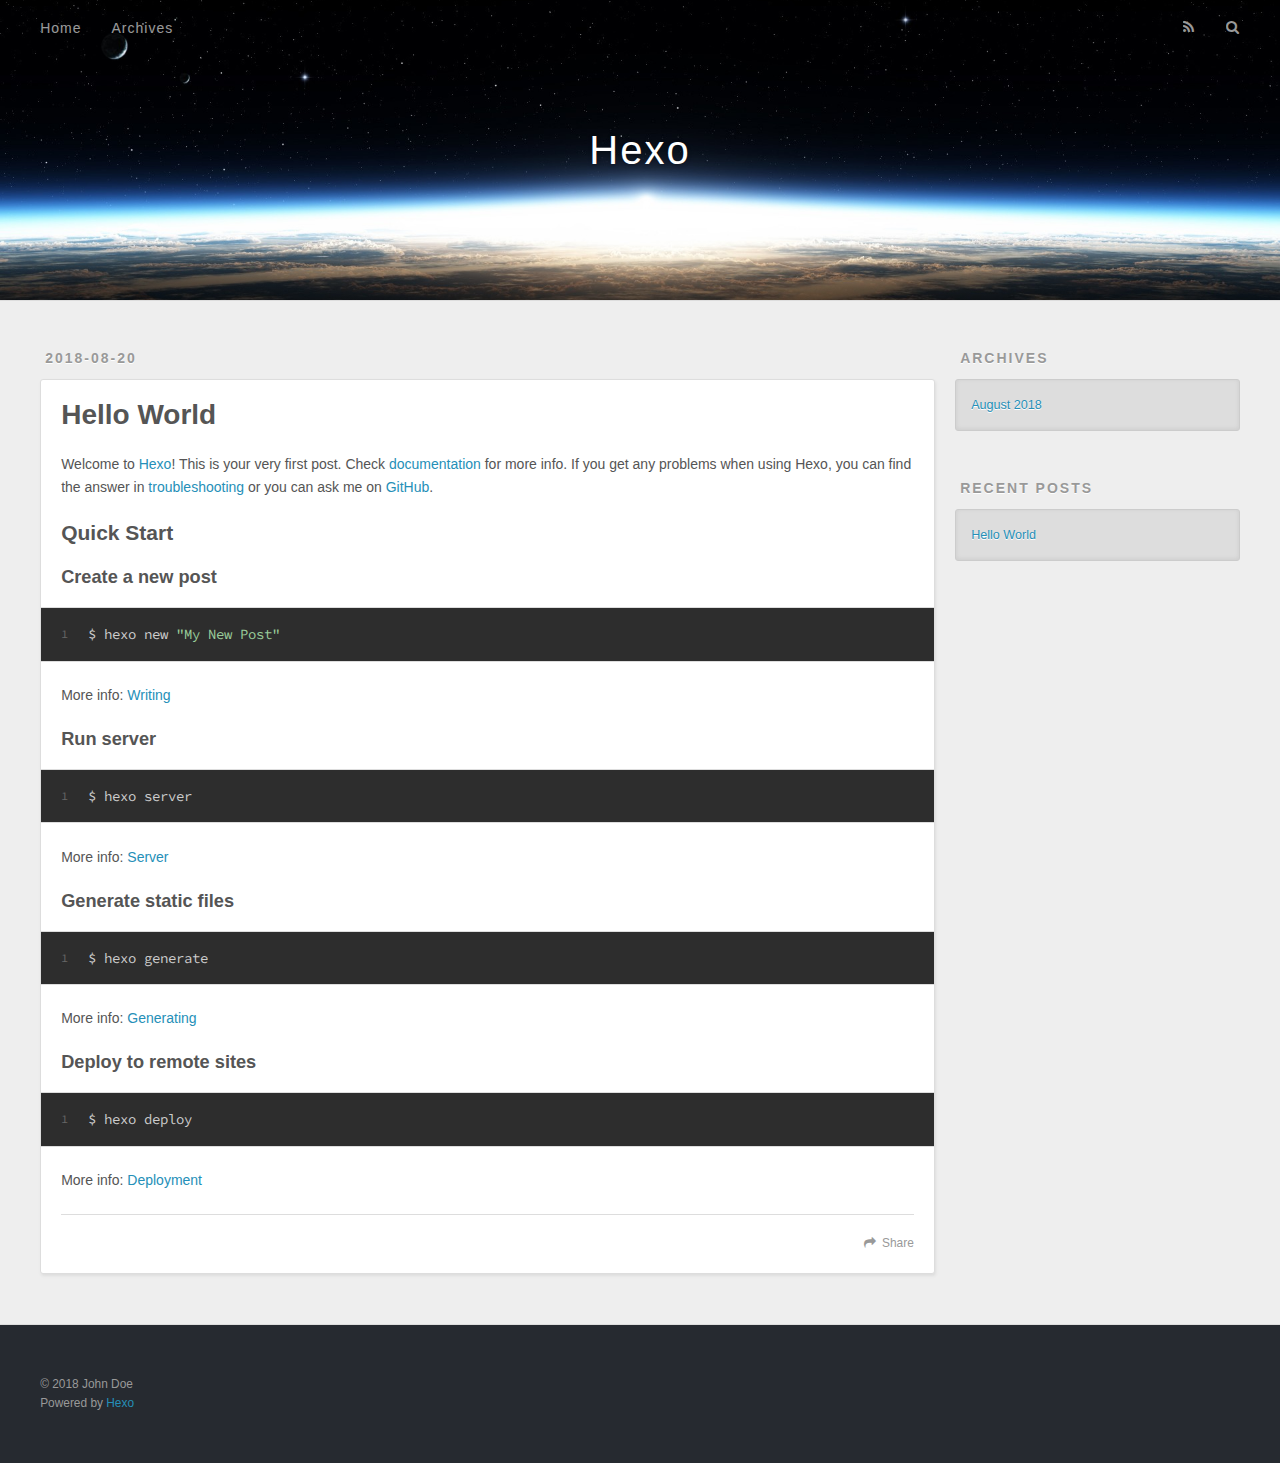
==== commit 7d22819f: "Site updated: 2018-08-20 21:06:49" ====
--- a/index.html
+++ b/index.html
@@ -1,84 +1,13 @@
 <!DOCTYPE html>
-
-
+<html>
+<head>
+  <meta charset="utf-8">
+  
 
   
-
-
-<html class="theme-next muse use-motion" lang="">
-<head>
-  <meta charset="UTF-8"/>
-<meta http-equiv="X-UA-Compatible" content="IE=edge" />
-<meta name="viewport" content="width=device-width, initial-scale=1, maximum-scale=1"/>
-<meta name="theme-color" content="#222">
-
-
-
-
-
-
-
-
-
-<meta http-equiv="Cache-Control" content="no-transform" />
-<meta http-equiv="Cache-Control" content="no-siteapp" />
-
-
-
-
-
-
-
-
-
-
-
-
-
-
-
-
-  
-  
-  <link href="/lib/fancybox/source/jquery.fancybox.css?v=2.1.5" rel="stylesheet" type="text/css" />
-
-
-
-
-
-
-
-<link href="/lib/font-awesome/css/font-awesome.min.css?v=4.6.2" rel="stylesheet" type="text/css" />
-
-<link href="/css/main.css?v=5.1.4" rel="stylesheet" type="text/css" />
-
-
-  <link rel="apple-touch-icon" sizes="180x180" href="/images/apple-touch-icon-next.png?v=5.1.4">
-
-
-  <link rel="icon" type="image/png" sizes="32x32" href="/images/favicon-32x32-next.png?v=5.1.4">
-
-
-  <link rel="icon" type="image/png" sizes="16x16" href="/images/favicon-16x16-next.png?v=5.1.4">
-
-
-  <link rel="mask-icon" href="/images/logo.svg?v=5.1.4" color="#222">
-
-
-
-
-
-  <meta name="keywords" content="Hexo, NexT" />
-
-
-
-
-
-
-
-
-
-
+  <title>Hexo</title>
+  <meta name="viewport" content="width=device-width, initial-scale=1, maximum-scale=1">
+  <meta name="keywords" content="Hexo, NexT">
 <meta property="og:type" content="website">
 <meta property="og:title" content="Hexo">
 <meta property="og:url" content="http://yoursite.com/index.html">
@@ -86,221 +15,77 @@
 <meta property="og:locale" content="default">
 <meta name="twitter:card" content="summary">
 <meta name="twitter:title" content="Hexo">
+  
+    <link rel="alternate" href="/atom.xml" title="Hexo" type="application/atom+xml">
+  
+  
+    <link rel="icon" href="/favicon.png">
+  
+  
+    <link href="//fonts.googleapis.com/css?family=Source+Code+Pro" rel="stylesheet" type="text/css">
+  
+  <link rel="stylesheet" href="/css/style.css">
+</head>
 
-
-
-<script type="text/javascript" id="hexo.configurations">
-  var NexT = window.NexT || {};
-  var CONFIG = {
-    root: '/',
-    scheme: 'Muse',
-    version: '5.1.4',
-    sidebar: {"position":"left","display":"post","offset":12,"b2t":false,"scrollpercent":false,"onmobile":false},
-    fancybox: true,
-    tabs: true,
-    motion: {"enable":true,"async":false,"transition":{"post_block":"fadeIn","post_header":"slideDownIn","post_body":"slideDownIn","coll_header":"slideLeftIn","sidebar":"slideUpIn"}},
-    duoshuo: {
-      userId: '0',
-      author: 'Author'
-    },
-    algolia: {
-      applicationID: '',
-      apiKey: '',
-      indexName: '',
-      hits: {"per_page":10},
-      labels: {"input_placeholder":"Search for Posts","hits_empty":"We didn't find any results for the search: ${query}","hits_stats":"${hits} results found in ${time} ms"}
-    }
-  };
-</script>
-
-
-
-  <link rel="canonical" href="http://yoursite.com/"/>
-
-
-
-
-
-  <title>Hexo</title>
+<body>
+  <div id="container">
+    <div id="wrap">
+      <header id="header">
+  <div id="banner"></div>
+  <div id="header-outer" class="outer">
+    <div id="header-title" class="inner">
+      <h1 id="logo-wrap">
+        <a href="/" id="logo">Hexo</a>
+      </h1>
+      
+    </div>
+    <div id="header-inner" class="inner">
+      <nav id="main-nav">
+        <a id="main-nav-toggle" class="nav-icon"></a>
+        
+          <a class="main-nav-link" href="/">Home</a>
+        
+          <a class="main-nav-link" href="/archives">Archives</a>
+        
+      </nav>
+      <nav id="sub-nav">
+        
+          <a id="nav-rss-link" class="nav-icon" href="/atom.xml" title="RSS Feed"></a>
+        
+        <a id="nav-search-btn" class="nav-icon" title="Search"></a>
+      </nav>
+      <div id="search-form-wrap">
+        <form action="//google.com/search" method="get" accept-charset="UTF-8" class="search-form"><input type="search" name="q" class="search-form-input" placeholder="Search"><button type="submit" class="search-form-submit">&#xF002;</button><input type="hidden" name="sitesearch" value="http://yoursite.com"></form>
+      </div>
+    </div>
+  </div>
+</header>
+      <div class="outer">
+        <section id="main">
+  
+    <article id="post-hello-world" class="article article-type-post" itemscope itemprop="blogPost">
+  <div class="article-meta">
+    <a href="/2018/08/20/hello-world/" class="article-date">
+  <time datetime="2018-08-20T12:11:07.513Z" itemprop="datePublished">2018-08-20</time>
+</a>
+    
+  </div>
+  <div class="article-inner">
+    
+    
+      <header class="article-header">
+        
+  
+    <h1 itemprop="name">
+      <a class="article-title" href="/2018/08/20/hello-world/">Hello World</a>
+    </h1>
   
 
-
-
-
-
-
-
-
-</head>
-
-<body itemscope itemtype="http://schema.org/WebPage" lang="default">
-
-  
-  
-    
-  
-
-  <div class="container sidebar-position-left 
-  page-home">
-    <div class="headband"></div>
-
-    <header id="header" class="header" itemscope itemtype="http://schema.org/WPHeader">
-      <div class="header-inner"><div class="site-brand-wrapper">
-  <div class="site-meta ">
-    
-
-    <div class="custom-logo-site-title">
-      <a href="/"  class="brand" rel="start">
-        <span class="logo-line-before"><i></i></span>
-        <span class="site-title">Hexo</span>
-        <span class="logo-line-after"><i></i></span>
-      </a>
-    </div>
-      
-        <p class="site-subtitle"></p>
-      
-  </div>
-
-  <div class="site-nav-toggle">
-    <button>
-      <span class="btn-bar"></span>
-      <span class="btn-bar"></span>
-      <span class="btn-bar"></span>
-    </button>
-  </div>
-</div>
-
-<nav class="site-nav">
-  
-
-  
-    <ul id="menu" class="menu">
-      
-        
-        <li class="menu-item menu-item-home">
-          <a href="/" rel="section">
-            
-              <i class="menu-item-icon fa fa-fw fa-home"></i> <br />
-            
-            Home
-          </a>
-        </li>
-      
-        
-        <li class="menu-item menu-item-archives">
-          <a href="/archives/" rel="section">
-            
-              <i class="menu-item-icon fa fa-fw fa-archive"></i> <br />
-            
-            Archives
-          </a>
-        </li>
-      
-
-      
-    </ul>
-  
-
-  
-</nav>
-
-
-
- </div>
-    </header>
-
-    <main id="main" class="main">
-      <div class="main-inner">
-        <div class="content-wrap">
-          <div id="content" class="content">
-            
-  <section id="posts" class="posts-expand">
-    
-      
-
-  
-
-  
-  
-  
-
-  <article class="post post-type-normal" itemscope itemtype="http://schema.org/Article">
-  
-  
-  
-  <div class="post-block">
-    <link itemprop="mainEntityOfPage" href="http://yoursite.com/2018/08/20/hello-world/">
-
-    <span hidden itemprop="author" itemscope itemtype="http://schema.org/Person">
-      <meta itemprop="name" content="John Doe">
-      <meta itemprop="description" content="">
-      <meta itemprop="image" content="/images/avatar.gif">
-    </span>
-
-    <span hidden itemprop="publisher" itemscope itemtype="http://schema.org/Organization">
-      <meta itemprop="name" content="Hexo">
-    </span>
-
-    
-      <header class="post-header">
-
-        
-        
-          <h1 class="post-title" itemprop="name headline">
-                
-                <a class="post-title-link" href="/2018/08/20/hello-world/" itemprop="url">Hello World</a></h1>
-        
-
-        <div class="post-meta">
-          <span class="post-time">
-            
-              <span class="post-meta-item-icon">
-                <i class="fa fa-calendar-o"></i>
-              </span>
-              
-                <span class="post-meta-item-text">Posted on</span>
-              
-              <time title="Post created" itemprop="dateCreated datePublished" datetime="2018-08-20T20:11:07+08:00">
-                2018-08-20
-              </time>
-            
-
-            
-
-            
-          </span>
-
-          
-
-          
-            
-          
-
-          
-          
-
-          
-
-          
-
-          
-
-        </div>
       </header>
     
-
-    
-    
-    
-    <div class="post-body" itemprop="articleBody">
-
+    <div class="article-entry" itemprop="articleBody">
       
-      
-
-      
-        
-          
-            <p>Welcome to <a href="https://hexo.io/" target="_blank" rel="noopener">Hexo</a>! This is your very first post. Check <a href="https://hexo.io/docs/" target="_blank" rel="noopener">documentation</a> for more info. If you get any problems when using Hexo, you can find the answer in <a href="https://hexo.io/docs/troubleshooting.html" target="_blank" rel="noopener">troubleshooting</a> or you can ask me on <a href="https://github.com/hexojs/hexo/issues" target="_blank" rel="noopener">GitHub</a>.</p>
+        <p>Welcome to <a href="https://hexo.io/" target="_blank" rel="noopener">Hexo</a>! This is your very first post. Check <a href="https://hexo.io/docs/" target="_blank" rel="noopener">documentation</a> for more info. If you get any problems when using Hexo, you can find the answer in <a href="https://hexo.io/docs/troubleshooting.html" target="_blank" rel="noopener">troubleshooting</a> or you can ask me on <a href="https://github.com/hexojs/hexo/issues" target="_blank" rel="noopener">GitHub</a>.</p>
 <h2 id="Quick-Start"><a href="#Quick-Start" class="headerlink" title="Quick Start"></a>Quick Start</h2><h3 id="Create-a-new-post"><a href="#Create-a-new-post" class="headerlink" title="Create a new post"></a>Create a new post</h3><figure class="highlight bash"><table><tr><td class="gutter"><pre><span class="line">1</span><br></pre></td><td class="code"><pre><span class="line">$ hexo new <span class="string">"My New Post"</span></span><br></pre></td></tr></table></figure>
 <p>More info: <a href="https://hexo.io/docs/writing.html" target="_blank" rel="noopener">Writing</a></p>
 <h3 id="Run-server"><a href="#Run-server" class="headerlink" title="Run server"></a>Run server</h3><figure class="highlight bash"><table><tr><td class="gutter"><pre><span class="line">1</span><br></pre></td><td class="code"><pre><span class="line">$ hexo server</span><br></pre></td></tr></table></figure>
@@ -310,307 +95,91 @@
 <h3 id="Deploy-to-remote-sites"><a href="#Deploy-to-remote-sites" class="headerlink" title="Deploy to remote sites"></a>Deploy to remote sites</h3><figure class="highlight bash"><table><tr><td class="gutter"><pre><span class="line">1</span><br></pre></td><td class="code"><pre><span class="line">$ hexo deploy</span><br></pre></td></tr></table></figure>
 <p>More info: <a href="https://hexo.io/docs/deployment.html" target="_blank" rel="noopener">Deployment</a></p>
 
-          
-        
       
     </div>
-    
-    
-    
-
-    
-
-    
-
-    
-
-    <footer class="post-footer">
+    <footer class="article-footer">
+      <a data-url="http://yoursite.com/2018/08/20/hello-world/" data-id="cjl2ao3qq00001sffb4dl8zia" class="article-share-link">Share</a>
       
-
-      
-
-      
-
-      
-      
-        <div class="post-eof"></div>
       
     </footer>
   </div>
   
-  
-  
-  </article>
-
-
-    
-  </section>
-
-  
-
-
-          </div>
-          
-
-
-          
-
-        </div>
-        
-          
-  
-  <div class="sidebar-toggle">
-    <div class="sidebar-toggle-line-wrap">
-      <span class="sidebar-toggle-line sidebar-toggle-line-first"></span>
-      <span class="sidebar-toggle-line sidebar-toggle-line-middle"></span>
-      <span class="sidebar-toggle-line sidebar-toggle-line-last"></span>
-    </div>
-  </div>
-
-  <aside id="sidebar" class="sidebar">
-    
-    <div class="sidebar-inner">
-
-      
-
-      
-
-      <section class="site-overview-wrap sidebar-panel sidebar-panel-active">
-        <div class="site-overview">
-          <div class="site-author motion-element" itemprop="author" itemscope itemtype="http://schema.org/Person">
-            
-              <p class="site-author-name" itemprop="name">John Doe</p>
-              <p class="site-description motion-element" itemprop="description"></p>
-          </div>
-
-          <nav class="site-state motion-element">
-
-            
-              <div class="site-state-item site-state-posts">
-              
-                <a href="/archives/">
-              
-                  <span class="site-state-item-count">1</span>
-                  <span class="site-state-item-name">posts</span>
-                </a>
-              </div>
-            
-
-            
-
-            
-
-          </nav>
-
-          
-
-          
-
-          
-          
-
-          
-          
-
-          
-
-        </div>
-      </section>
-
-      
-
-      
-
-    </div>
-  </aside>
-
-
-        
-      </div>
-    </main>
-
-    <footer id="footer" class="footer">
-      <div class="footer-inner">
-        <div class="copyright">&copy; <span itemprop="copyrightYear">2018</span>
-  <span class="with-love">
-    <i class="fa fa-user"></i>
-  </span>
-  <span class="author" itemprop="copyrightHolder">John Doe</span>
-
-  
-</div>
-
-
-  <div class="powered-by">Powered by <a class="theme-link" target="_blank" href="https://hexo.io">Hexo</a></div>
-
-
-
-  <span class="post-meta-divider">|</span>
-
-
-
-  <div class="theme-info">Theme &mdash; <a class="theme-link" target="_blank" href="https://github.com/iissnan/hexo-theme-next">NexT.Muse</a> v5.1.4</div>
-
-
-
-
-        
-
-
-
-
-
-
-
-        
-      </div>
-    </footer>
-
-    
-      <div class="back-to-top">
-        <i class="fa fa-arrow-up"></i>
-        
-      </div>
-    
-
-    
-
-  </div>
-
-  
-
-<script type="text/javascript">
-  if (Object.prototype.toString.call(window.Promise) !== '[object Function]') {
-    window.Promise = null;
-  }
-</script>
-
-
-
-
-
-
-
+</article>
 
 
   
 
 
+</section>
+        
+          <aside id="sidebar">
+  
+    
+
+  
+    
+
+  
+    
+  
+    
+  <div class="widget-wrap">
+    <h3 class="widget-title">Archives</h3>
+    <div class="widget">
+      <ul class="archive-list"><li class="archive-list-item"><a class="archive-list-link" href="/archives/2018/08/">August 2018</a></li></ul>
+    </div>
+  </div>
+
+
+  
+    
+  <div class="widget-wrap">
+    <h3 class="widget-title">Recent Posts</h3>
+    <div class="widget">
+      <ul>
+        
+          <li>
+            <a href="/2018/08/20/hello-world/">Hello World</a>
+          </li>
+        
+      </ul>
+    </div>
+  </div>
+
+  
+</aside>
+        
+      </div>
+      <footer id="footer">
+  
+  <div class="outer">
+    <div id="footer-info" class="inner">
+      &copy; 2018 John Doe<br>
+      Powered by <a href="http://hexo.io/" target="_blank">Hexo</a>
+    </div>
+  </div>
+</footer>
+    </div>
+    <nav id="mobile-nav">
+  
+    <a href="/" class="mobile-nav-link">Home</a>
+  
+    <a href="/archives" class="mobile-nav-link">Archives</a>
+  
+</nav>
+    
+
+<script src="//ajax.googleapis.com/ajax/libs/jquery/2.0.3/jquery.min.js"></script>
+
+
+  <link rel="stylesheet" href="/fancybox/jquery.fancybox.css">
+  <script src="/fancybox/jquery.fancybox.pack.js"></script>
+
+
+<script src="/js/script.js"></script>
 
 
 
-
-
-
-
-
-
-
-  
-  
-    <script type="text/javascript" src="/lib/jquery/index.js?v=2.1.3"></script>
-  
-
-  
-  
-    <script type="text/javascript" src="/lib/fastclick/lib/fastclick.min.js?v=1.0.6"></script>
-  
-
-  
-  
-    <script type="text/javascript" src="/lib/jquery_lazyload/jquery.lazyload.js?v=1.9.7"></script>
-  
-
-  
-  
-    <script type="text/javascript" src="/lib/velocity/velocity.min.js?v=1.2.1"></script>
-  
-
-  
-  
-    <script type="text/javascript" src="/lib/velocity/velocity.ui.min.js?v=1.2.1"></script>
-  
-
-  
-  
-    <script type="text/javascript" src="/lib/fancybox/source/jquery.fancybox.pack.js?v=2.1.5"></script>
-  
-
-
-  
-
-
-  <script type="text/javascript" src="/js/src/utils.js?v=5.1.4"></script>
-
-  <script type="text/javascript" src="/js/src/motion.js?v=5.1.4"></script>
-
-
-
-  
-  
-
-  
-
-  
-
-
-  <script type="text/javascript" src="/js/src/bootstrap.js?v=5.1.4"></script>
-
-
-
-  
-
-
-  
-
-
-
-
-	
-
-
-
-
-
-  
-
-
-
-
-
-  
-
-
-
-
-
-
-
-
-
-
-
-
-  
-
-
-
-
-
-  
-
-  
-
-  
-
-  
-  
-
-  
-
-  
-
-  
-
+  </div>
 </body>
-</html>
+</html>--- a/css/style.css
+++ b/css/style.css
@@ -0,0 +1,1374 @@
+body {
+  width: 100%;
+}
+body:before,
+body:after {
+  content: "";
+  display: table;
+}
+body:after {
+  clear: both;
+}
+html,
+body,
+div,
+span,
+applet,
+object,
+iframe,
+h1,
+h2,
+h3,
+h4,
+h5,
+h6,
+p,
+blockquote,
+pre,
+a,
+abbr,
+acronym,
+address,
+big,
+cite,
+code,
+del,
+dfn,
+em,
+img,
+ins,
+kbd,
+q,
+s,
+samp,
+small,
+strike,
+strong,
+sub,
+sup,
+tt,
+var,
+dl,
+dt,
+dd,
+ol,
+ul,
+li,
+fieldset,
+form,
+label,
+legend,
+table,
+caption,
+tbody,
+tfoot,
+thead,
+tr,
+th,
+td {
+  margin: 0;
+  padding: 0;
+  border: 0;
+  outline: 0;
+  font-weight: inherit;
+  font-style: inherit;
+  font-family: inherit;
+  font-size: 100%;
+  vertical-align: baseline;
+}
+body {
+  line-height: 1;
+  color: #000;
+  background: #fff;
+}
+ol,
+ul {
+  list-style: none;
+}
+table {
+  border-collapse: separate;
+  border-spacing: 0;
+  vertical-align: middle;
+}
+caption,
+th,
+td {
+  text-align: left;
+  font-weight: normal;
+  vertical-align: middle;
+}
+a img {
+  border: none;
+}
+input,
+button {
+  margin: 0;
+  padding: 0;
+}
+input::-moz-focus-inner,
+button::-moz-focus-inner {
+  border: 0;
+  padding: 0;
+}
+@font-face {
+  font-family: FontAwesome;
+  font-style: normal;
+  font-weight: normal;
+  src: url("fonts/fontawesome-webfont.eot?v=#4.0.3");
+  src: url("fonts/fontawesome-webfont.eot?#iefix&v=#4.0.3") format("embedded-opentype"), url("fonts/fontawesome-webfont.woff?v=#4.0.3") format("woff"), url("fonts/fontawesome-webfont.ttf?v=#4.0.3") format("truetype"), url("fonts/fontawesome-webfont.svg#fontawesomeregular?v=#4.0.3") format("svg");
+}
+html,
+body,
+#container {
+  height: 100%;
+}
+body {
+  background: #eee;
+  font: 14px -apple-system, BlinkMacSystemFont, "Segoe UI", "Roboto", "Oxygen", "Ubuntu", "Cantarell", "Fira Sans", "Droid Sans", "Helvetica Neue", sans-serif;
+  -webkit-text-size-adjust: 100%;
+}
+.outer {
+  max-width: 1220px;
+  margin: 0 auto;
+  padding: 0 20px;
+}
+.outer:before,
+.outer:after {
+  content: "";
+  display: table;
+}
+.outer:after {
+  clear: both;
+}
+.inner {
+  display: inline;
+  float: left;
+  width: 98.33333333333333%;
+  margin: 0 0.833333333333333%;
+}
+.left,
+.alignleft {
+  float: left;
+}
+.right,
+.alignright {
+  float: right;
+}
+.clear {
+  clear: both;
+}
+#container {
+  position: relative;
+}
+.mobile-nav-on {
+  overflow: hidden;
+}
+#wrap {
+  height: 100%;
+  width: 100%;
+  position: absolute;
+  top: 0;
+  left: 0;
+  -webkit-transition: 0.2s ease-out;
+  -moz-transition: 0.2s ease-out;
+  -ms-transition: 0.2s ease-out;
+  transition: 0.2s ease-out;
+  z-index: 1;
+  background: #eee;
+}
+.mobile-nav-on #wrap {
+  left: 280px;
+}
+@media screen and (min-width: 768px) {
+  #main {
+    display: inline;
+    float: left;
+    width: 73.33333333333333%;
+    margin: 0 0.833333333333333%;
+  }
+}
+.article-date,
+.article-category-link,
+.archive-year,
+.widget-title {
+  text-decoration: none;
+  text-transform: uppercase;
+  letter-spacing: 2px;
+  color: #999;
+  margin-bottom: 1em;
+  margin-left: 5px;
+  line-height: 1em;
+  text-shadow: 0 1px #fff;
+  font-weight: bold;
+}
+.article-inner,
+.archive-article-inner {
+  background: #fff;
+  -webkit-box-shadow: 1px 2px 3px #ddd;
+  box-shadow: 1px 2px 3px #ddd;
+  border: 1px solid #ddd;
+  border-radius: 3px;
+}
+.article-entry h1,
+.widget h1 {
+  font-size: 2em;
+}
+.article-entry h2,
+.widget h2 {
+  font-size: 1.5em;
+}
+.article-entry h3,
+.widget h3 {
+  font-size: 1.3em;
+}
+.article-entry h4,
+.widget h4 {
+  font-size: 1.2em;
+}
+.article-entry h5,
+.widget h5 {
+  font-size: 1em;
+}
+.article-entry h6,
+.widget h6 {
+  font-size: 1em;
+  color: #999;
+}
+.article-entry hr,
+.widget hr {
+  border: 1px dashed #ddd;
+}
+.article-entry strong,
+.widget strong {
+  font-weight: bold;
+}
+.article-entry em,
+.widget em,
+.article-entry cite,
+.widget cite {
+  font-style: italic;
+}
+.article-entry sup,
+.widget sup,
+.article-entry sub,
+.widget sub {
+  font-size: 0.75em;
+  line-height: 0;
+  position: relative;
+  vertical-align: baseline;
+}
+.article-entry sup,
+.widget sup {
+  top: -0.5em;
+}
+.article-entry sub,
+.widget sub {
+  bottom: -0.2em;
+}
+.article-entry small,
+.widget small {
+  font-size: 0.85em;
+}
+.article-entry acronym,
+.widget acronym,
+.article-entry abbr,
+.widget abbr {
+  border-bottom: 1px dotted;
+}
+.article-entry ul,
+.widget ul,
+.article-entry ol,
+.widget ol,
+.article-entry dl,
+.widget dl {
+  margin: 0 20px;
+  line-height: 1.6em;
+}
+.article-entry ul ul,
+.widget ul ul,
+.article-entry ol ul,
+.widget ol ul,
+.article-entry ul ol,
+.widget ul ol,
+.article-entry ol ol,
+.widget ol ol {
+  margin-top: 0;
+  margin-bottom: 0;
+}
+.article-entry ul,
+.widget ul {
+  list-style: disc;
+}
+.article-entry ol,
+.widget ol {
+  list-style: decimal;
+}
+.article-entry dt,
+.widget dt {
+  font-weight: bold;
+}
+#header {
+  height: 300px;
+  position: relative;
+  border-bottom: 1px solid #ddd;
+}
+#header:before,
+#header:after {
+  content: "";
+  position: absolute;
+  left: 0;
+  right: 0;
+  height: 40px;
+}
+#header:before {
+  top: 0;
+  background: -webkit-linear-gradient(rgba(0,0,0,0.2), transparent);
+  background: -moz-linear-gradient(rgba(0,0,0,0.2), transparent);
+  background: -ms-linear-gradient(rgba(0,0,0,0.2), transparent);
+  background: linear-gradient(rgba(0,0,0,0.2), transparent);
+}
+#header:after {
+  bottom: 0;
+  background: -webkit-linear-gradient(transparent, rgba(0,0,0,0.2));
+  background: -moz-linear-gradient(transparent, rgba(0,0,0,0.2));
+  background: -ms-linear-gradient(transparent, rgba(0,0,0,0.2));
+  background: linear-gradient(transparent, rgba(0,0,0,0.2));
+}
+#header-outer {
+  height: 100%;
+  position: relative;
+}
+#header-inner {
+  position: relative;
+  overflow: hidden;
+}
+#banner {
+  position: absolute;
+  top: 0;
+  left: 0;
+  width: 100%;
+  height: 100%;
+  background: url("images/banner.jpg") center #000;
+  -webkit-background-size: cover;
+  -moz-background-size: cover;
+  background-size: cover;
+  z-index: -1;
+}
+#header-title {
+  text-align: center;
+  height: 40px;
+  position: absolute;
+  top: 50%;
+  left: 0;
+  margin-top: -20px;
+}
+#logo,
+#subtitle {
+  text-decoration: none;
+  color: #fff;
+  font-weight: 300;
+  text-shadow: 0 1px 4px rgba(0,0,0,0.3);
+}
+#logo {
+  font-size: 40px;
+  line-height: 40px;
+  letter-spacing: 2px;
+}
+#subtitle {
+  font-size: 16px;
+  line-height: 16px;
+  letter-spacing: 1px;
+}
+#subtitle-wrap {
+  margin-top: 16px;
+}
+#main-nav {
+  float: left;
+  margin-left: -15px;
+}
+.nav-icon,
+.main-nav-link {
+  float: left;
+  color: #fff;
+  opacity: 0.6;
+  text-decoration: none;
+  text-shadow: 0 1px rgba(0,0,0,0.2);
+  -webkit-transition: opacity 0.2s;
+  -moz-transition: opacity 0.2s;
+  -ms-transition: opacity 0.2s;
+  transition: opacity 0.2s;
+  display: block;
+  padding: 20px 15px;
+}
+.nav-icon:hover,
+.main-nav-link:hover {
+  opacity: 1;
+}
+.nav-icon {
+  font-family: FontAwesome;
+  text-align: center;
+  font-size: 14px;
+  width: 14px;
+  height: 14px;
+  padding: 20px 15px;
+  position: relative;
+  cursor: pointer;
+}
+.main-nav-link {
+  font-weight: 300;
+  letter-spacing: 1px;
+}
+@media screen and (max-width: 479px) {
+  .main-nav-link {
+    display: none;
+  }
+}
+#main-nav-toggle {
+  display: none;
+}
+#main-nav-toggle:before {
+  content: "\f0c9";
+}
+@media screen and (max-width: 479px) {
+  #main-nav-toggle {
+    display: block;
+  }
+}
+#sub-nav {
+  float: right;
+  margin-right: -15px;
+}
+#nav-rss-link:before {
+  content: "\f09e";
+}
+#nav-search-btn:before {
+  content: "\f002";
+}
+#search-form-wrap {
+  position: absolute;
+  top: 15px;
+  width: 150px;
+  height: 30px;
+  right: -150px;
+  opacity: 0;
+  -webkit-transition: 0.2s ease-out;
+  -moz-transition: 0.2s ease-out;
+  -ms-transition: 0.2s ease-out;
+  transition: 0.2s ease-out;
+}
+#search-form-wrap.on {
+  opacity: 1;
+  right: 0;
+}
+@media screen and (max-width: 479px) {
+  #search-form-wrap {
+    width: 100%;
+    right: -100%;
+  }
+}
+.search-form {
+  position: absolute;
+  top: 0;
+  left: 0;
+  right: 0;
+  background: #fff;
+  padding: 5px 15px;
+  border-radius: 15px;
+  -webkit-box-shadow: 0 0 10px rgba(0,0,0,0.3);
+  box-shadow: 0 0 10px rgba(0,0,0,0.3);
+}
+.search-form-input {
+  border: none;
+  background: none;
+  color: #555;
+  width: 100%;
+  font: 13px -apple-system, BlinkMacSystemFont, "Segoe UI", "Roboto", "Oxygen", "Ubuntu", "Cantarell", "Fira Sans", "Droid Sans", "Helvetica Neue", sans-serif;
+  outline: none;
+}
+.search-form-input::-webkit-search-results-decoration,
+.search-form-input::-webkit-search-cancel-button {
+  -webkit-appearance: none;
+}
+.search-form-submit {
+  position: absolute;
+  top: 50%;
+  right: 10px;
+  margin-top: -7px;
+  font: 13px FontAwesome;
+  border: none;
+  background: none;
+  color: #bbb;
+  cursor: pointer;
+}
+.search-form-submit:hover,
+.search-form-submit:focus {
+  color: #777;
+}
+.article {
+  margin: 50px 0;
+}
+.article-inner {
+  overflow: hidden;
+}
+.article-meta:before,
+.article-meta:after {
+  content: "";
+  display: table;
+}
+.article-meta:after {
+  clear: both;
+}
+.article-date {
+  float: left;
+}
+.article-category {
+  float: left;
+  line-height: 1em;
+  color: #ccc;
+  text-shadow: 0 1px #fff;
+  margin-left: 8px;
+}
+.article-category:before {
+  content: "\2022";
+}
+.article-category-link {
+  margin: 0 12px 1em;
+}
+.article-header {
+  padding: 20px 20px 0;
+}
+.article-title {
+  text-decoration: none;
+  font-size: 2em;
+  font-weight: bold;
+  color: #555;
+  line-height: 1.1em;
+  -webkit-transition: color 0.2s;
+  -moz-transition: color 0.2s;
+  -ms-transition: color 0.2s;
+  transition: color 0.2s;
+}
+a.article-title:hover {
+  color: #258fb8;
+}
+.article-entry {
+  color: #555;
+  padding: 0 20px;
+}
+.article-entry:before,
+.article-entry:after {
+  content: "";
+  display: table;
+}
+.article-entry:after {
+  clear: both;
+}
+.article-entry p,
+.article-entry table {
+  line-height: 1.6em;
+  margin: 1.6em 0;
+}
+.article-entry h1,
+.article-entry h2,
+.article-entry h3,
+.article-entry h4,
+.article-entry h5,
+.article-entry h6 {
+  font-weight: bold;
+}
+.article-entry h1,
+.article-entry h2,
+.article-entry h3,
+.article-entry h4,
+.article-entry h5,
+.article-entry h6 {
+  line-height: 1.1em;
+  margin: 1.1em 0;
+}
+.article-entry a {
+  color: #258fb8;
+  text-decoration: none;
+}
+.article-entry a:hover {
+  text-decoration: underline;
+}
+.article-entry ul,
+.article-entry ol,
+.article-entry dl {
+  margin-top: 1.6em;
+  margin-bottom: 1.6em;
+}
+.article-entry img,
+.article-entry video {
+  max-width: 100%;
+  height: auto;
+  display: block;
+  margin: auto;
+}
+.article-entry iframe {
+  border: none;
+}
+.article-entry table {
+  width: 100%;
+  border-collapse: collapse;
+  border-spacing: 0;
+}
+.article-entry th {
+  font-weight: bold;
+  border-bottom: 3px solid #ddd;
+  padding-bottom: 0.5em;
+}
+.article-entry td {
+  border-bottom: 1px solid #ddd;
+  padding: 10px 0;
+}
+.article-entry blockquote {
+  font-family: Georgia, "Times New Roman", serif;
+  font-size: 1.4em;
+  margin: 1.6em 20px;
+  text-align: center;
+}
+.article-entry blockquote footer {
+  font-size: 14px;
+  margin: 1.6em 0;
+  font-family: -apple-system, BlinkMacSystemFont, "Segoe UI", "Roboto", "Oxygen", "Ubuntu", "Cantarell", "Fira Sans", "Droid Sans", "Helvetica Neue", sans-serif;
+}
+.article-entry blockquote footer cite:before {
+  content: "—";
+  padding: 0 0.5em;
+}
+.article-entry .pullquote {
+  text-align: left;
+  width: 45%;
+  margin: 0;
+}
+.article-entry .pullquote.left {
+  margin-left: 0.5em;
+  margin-right: 1em;
+}
+.article-entry .pullquote.right {
+  margin-right: 0.5em;
+  margin-left: 1em;
+}
+.article-entry .caption {
+  color: #999;
+  display: block;
+  font-size: 0.9em;
+  margin-top: 0.5em;
+  position: relative;
+  text-align: center;
+}
+.article-entry .video-container {
+  position: relative;
+  padding-top: 56.25%;
+  height: 0;
+  overflow: hidden;
+}
+.article-entry .video-container iframe,
+.article-entry .video-container object,
+.article-entry .video-container embed {
+  position: absolute;
+  top: 0;
+  left: 0;
+  width: 100%;
+  height: 100%;
+  margin-top: 0;
+}
+.article-more-link a {
+  display: inline-block;
+  line-height: 1em;
+  padding: 6px 15px;
+  border-radius: 15px;
+  background: #eee;
+  color: #999;
+  text-shadow: 0 1px #fff;
+  text-decoration: none;
+}
+.article-more-link a:hover {
+  background: #258fb8;
+  color: #fff;
+  text-decoration: none;
+  text-shadow: 0 1px #1e7293;
+}
+.article-footer {
+  font-size: 0.85em;
+  line-height: 1.6em;
+  border-top: 1px solid #ddd;
+  padding-top: 1.6em;
+  margin: 0 20px 20px;
+}
+.article-footer:before,
+.article-footer:after {
+  content: "";
+  display: table;
+}
+.article-footer:after {
+  clear: both;
+}
+.article-footer a {
+  color: #999;
+  text-decoration: none;
+}
+.article-footer a:hover {
+  color: #555;
+}
+.article-tag-list-item {
+  float: left;
+  margin-right: 10px;
+}
+.article-tag-list-link:before {
+  content: "#";
+}
+.article-comment-link {
+  float: right;
+}
+.article-comment-link:before {
+  content: "\f075";
+  font-family: FontAwesome;
+  padding-right: 8px;
+}
+.article-share-link {
+  cursor: pointer;
+  float: right;
+  margin-left: 20px;
+}
+.article-share-link:before {
+  content: "\f064";
+  font-family: FontAwesome;
+  padding-right: 6px;
+}
+#article-nav {
+  position: relative;
+}
+#article-nav:before,
+#article-nav:after {
+  content: "";
+  display: table;
+}
+#article-nav:after {
+  clear: both;
+}
+@media screen and (min-width: 768px) {
+  #article-nav {
+    margin: 50px 0;
+  }
+  #article-nav:before {
+    width: 8px;
+    height: 8px;
+    position: absolute;
+    top: 50%;
+    left: 50%;
+    margin-top: -4px;
+    margin-left: -4px;
+    content: "";
+    border-radius: 50%;
+    background: #ddd;
+    -webkit-box-shadow: 0 1px 2px #fff;
+    box-shadow: 0 1px 2px #fff;
+  }
+}
+.article-nav-link-wrap {
+  text-decoration: none;
+  text-shadow: 0 1px #fff;
+  color: #999;
+  -webkit-box-sizing: border-box;
+  -moz-box-sizing: border-box;
+  box-sizing: border-box;
+  margin-top: 50px;
+  text-align: center;
+  display: block;
+}
+.article-nav-link-wrap:hover {
+  color: #555;
+}
+@media screen and (min-width: 768px) {
+  .article-nav-link-wrap {
+    width: 50%;
+    margin-top: 0;
+  }
+}
+@media screen and (min-width: 768px) {
+  #article-nav-newer {
+    float: left;
+    text-align: right;
+    padding-right: 20px;
+  }
+}
+@media screen and (min-width: 768px) {
+  #article-nav-older {
+    float: right;
+    text-align: left;
+    padding-left: 20px;
+  }
+}
+.article-nav-caption {
+  text-transform: uppercase;
+  letter-spacing: 2px;
+  color: #ddd;
+  line-height: 1em;
+  font-weight: bold;
+}
+#article-nav-newer .article-nav-caption {
+  margin-right: -2px;
+}
+.article-nav-title {
+  font-size: 0.85em;
+  line-height: 1.6em;
+  margin-top: 0.5em;
+}
+.article-share-box {
+  position: absolute;
+  display: none;
+  background: #fff;
+  -webkit-box-shadow: 1px 2px 10px rgba(0,0,0,0.2);
+  box-shadow: 1px 2px 10px rgba(0,0,0,0.2);
+  border-radius: 3px;
+  margin-left: -145px;
+  overflow: hidden;
+  z-index: 1;
+}
+.article-share-box.on {
+  display: block;
+}
+.article-share-input {
+  width: 100%;
+  background: none;
+  -webkit-box-sizing: border-box;
+  -moz-box-sizing: border-box;
+  box-sizing: border-box;
+  font: 14px -apple-system, BlinkMacSystemFont, "Segoe UI", "Roboto", "Oxygen", "Ubuntu", "Cantarell", "Fira Sans", "Droid Sans", "Helvetica Neue", sans-serif;
+  padding: 0 15px;
+  color: #555;
+  outline: none;
+  border: 1px solid #ddd;
+  border-radius: 3px 3px 0 0;
+  height: 36px;
+  line-height: 36px;
+}
+.article-share-links {
+  background: #eee;
+}
+.article-share-links:before,
+.article-share-links:after {
+  content: "";
+  display: table;
+}
+.article-share-links:after {
+  clear: both;
+}
+.article-share-twitter,
+.article-share-facebook,
+.article-share-pinterest,
+.article-share-google {
+  width: 50px;
+  height: 36px;
+  display: block;
+  float: left;
+  position: relative;
+  color: #999;
+  text-shadow: 0 1px #fff;
+}
+.article-share-twitter:before,
+.article-share-facebook:before,
+.article-share-pinterest:before,
+.article-share-google:before {
+  font-size: 20px;
+  font-family: FontAwesome;
+  width: 20px;
+  height: 20px;
+  position: absolute;
+  top: 50%;
+  left: 50%;
+  margin-top: -10px;
+  margin-left: -10px;
+  text-align: center;
+}
+.article-share-twitter:hover,
+.article-share-facebook:hover,
+.article-share-pinterest:hover,
+.article-share-google:hover {
+  color: #fff;
+}
+.article-share-twitter:before {
+  content: "\f099";
+}
+.article-share-twitter:hover {
+  background: #00aced;
+  text-shadow: 0 1px #008abe;
+}
+.article-share-facebook:before {
+  content: "\f09a";
+}
+.article-share-facebook:hover {
+  background: #3b5998;
+  text-shadow: 0 1px #2f477a;
+}
+.article-share-pinterest:before {
+  content: "\f0d2";
+}
+.article-share-pinterest:hover {
+  background: #cb2027;
+  text-shadow: 0 1px #a21a1f;
+}
+.article-share-google:before {
+  content: "\f0d5";
+}
+.article-share-google:hover {
+  background: #dd4b39;
+  text-shadow: 0 1px #be3221;
+}
+.article-gallery {
+  background: #000;
+  position: relative;
+}
+.article-gallery-photos {
+  position: relative;
+  overflow: hidden;
+}
+.article-gallery-img {
+  display: none;
+  max-width: 100%;
+}
+.article-gallery-img:first-child {
+  display: block;
+}
+.article-gallery-img.loaded {
+  position: absolute;
+  display: block;
+}
+.article-gallery-img img {
+  display: block;
+  max-width: 100%;
+  margin: 0 auto;
+}
+#comments {
+  background: #fff;
+  -webkit-box-shadow: 1px 2px 3px #ddd;
+  box-shadow: 1px 2px 3px #ddd;
+  padding: 20px;
+  border: 1px solid #ddd;
+  border-radius: 3px;
+  margin: 50px 0;
+}
+#comments a {
+  color: #258fb8;
+}
+.archives-wrap {
+  margin: 50px 0;
+}
+.archives:before,
+.archives:after {
+  content: "";
+  display: table;
+}
+.archives:after {
+  clear: both;
+}
+.archive-year-wrap {
+  margin-bottom: 1em;
+}
+.archives {
+  -webkit-column-gap: 10px;
+  -moz-column-gap: 10px;
+  column-gap: 10px;
+}
+@media screen and (min-width: 480px) and (max-width: 767px) {
+  .archives {
+    -webkit-column-count: 2;
+    -moz-column-count: 2;
+    column-count: 2;
+  }
+}
+@media screen and (min-width: 768px) {
+  .archives {
+    -webkit-column-count: 3;
+    -moz-column-count: 3;
+    column-count: 3;
+  }
+}
+.archive-article {
+  -webkit-column-break-inside: avoid;
+  page-break-inside: avoid;
+  overflow: hidden;
+  break-inside: avoid-column;
+}
+.archive-article-inner {
+  padding: 10px;
+  margin-bottom: 15px;
+}
+.archive-article-title {
+  text-decoration: none;
+  font-weight: bold;
+  color: #555;
+  -webkit-transition: color 0.2s;
+  -moz-transition: color 0.2s;
+  -ms-transition: color 0.2s;
+  transition: color 0.2s;
+  line-height: 1.6em;
+}
+.archive-article-title:hover {
+  color: #258fb8;
+}
+.archive-article-footer {
+  margin-top: 1em;
+}
+.archive-article-date {
+  color: #999;
+  text-decoration: none;
+  font-size: 0.85em;
+  line-height: 1em;
+  margin-bottom: 0.5em;
+  display: block;
+}
+#page-nav {
+  margin: 50px auto;
+  background: #fff;
+  -webkit-box-shadow: 1px 2px 3px #ddd;
+  box-shadow: 1px 2px 3px #ddd;
+  border: 1px solid #ddd;
+  border-radius: 3px;
+  text-align: center;
+  color: #999;
+  overflow: hidden;
+}
+#page-nav:before,
+#page-nav:after {
+  content: "";
+  display: table;
+}
+#page-nav:after {
+  clear: both;
+}
+#page-nav a,
+#page-nav span {
+  padding: 10px 20px;
+  line-height: 1;
+  height: 2ex;
+}
+#page-nav a {
+  color: #999;
+  text-decoration: none;
+}
+#page-nav a:hover {
+  background: #999;
+  color: #fff;
+}
+#page-nav .prev {
+  float: left;
+}
+#page-nav .next {
+  float: right;
+}
+#page-nav .page-number {
+  display: inline-block;
+}
+@media screen and (max-width: 479px) {
+  #page-nav .page-number {
+    display: none;
+  }
+}
+#page-nav .current {
+  color: #555;
+  font-weight: bold;
+}
+#page-nav .space {
+  color: #ddd;
+}
+#footer {
+  background: #262a30;
+  padding: 50px 0;
+  border-top: 1px solid #ddd;
+  color: #999;
+}
+#footer a {
+  color: #258fb8;
+  text-decoration: none;
+}
+#footer a:hover {
+  text-decoration: underline;
+}
+#footer-info {
+  line-height: 1.6em;
+  font-size: 0.85em;
+}
+.article-entry pre,
+.article-entry .highlight {
+  background: #2d2d2d;
+  margin: 0 -20px;
+  padding: 15px 20px;
+  border-style: solid;
+  border-color: #ddd;
+  border-width: 1px 0;
+  overflow: auto;
+  color: #ccc;
+  line-height: 22.400000000000002px;
+}
+.article-entry .highlight .gutter pre,
+.article-entry .gist .gist-file .gist-data .line-numbers {
+  color: #666;
+  font-size: 0.85em;
+}
+.article-entry pre,
+.article-entry code {
+  font-family: "Source Code Pro", Consolas, Monaco, Menlo, Consolas, monospace;
+}
+.article-entry code {
+  background: #eee;
+  text-shadow: 0 1px #fff;
+  padding: 0 0.3em;
+}
+.article-entry pre code {
+  background: none;
+  text-shadow: none;
+  padding: 0;
+}
+.article-entry .highlight pre {
+  border: none;
+  margin: 0;
+  padding: 0;
+}
+.article-entry .highlight table {
+  margin: 0;
+  width: auto;
+}
+.article-entry .highlight td {
+  border: none;
+  padding: 0;
+}
+.article-entry .highlight figcaption {
+  font-size: 0.85em;
+  color: #999;
+  line-height: 1em;
+  margin-bottom: 1em;
+}
+.article-entry .highlight figcaption:before,
+.article-entry .highlight figcaption:after {
+  content: "";
+  display: table;
+}
+.article-entry .highlight figcaption:after {
+  clear: both;
+}
+.article-entry .highlight figcaption a {
+  float: right;
+}
+.article-entry .highlight .gutter pre {
+  text-align: right;
+  padding-right: 20px;
+}
+.article-entry .highlight .line {
+  height: 22.400000000000002px;
+}
+.article-entry .highlight .line.marked {
+  background: #515151;
+}
+.article-entry .gist {
+  margin: 0 -20px;
+  border-style: solid;
+  border-color: #ddd;
+  border-width: 1px 0;
+  background: #2d2d2d;
+  padding: 15px 20px 15px 0;
+}
+.article-entry .gist .gist-file {
+  border: none;
+  font-family: "Source Code Pro", Consolas, Monaco, Menlo, Consolas, monospace;
+  margin: 0;
+}
+.article-entry .gist .gist-file .gist-data {
+  background: none;
+  border: none;
+}
+.article-entry .gist .gist-file .gist-data .line-numbers {
+  background: none;
+  border: none;
+  padding: 0 20px 0 0;
+}
+.article-entry .gist .gist-file .gist-data .line-data {
+  padding: 0 !important;
+}
+.article-entry .gist .gist-file .highlight {
+  margin: 0;
+  padding: 0;
+  border: none;
+}
+.article-entry .gist .gist-file .gist-meta {
+  background: #2d2d2d;
+  color: #999;
+  font: 0.85em -apple-system, BlinkMacSystemFont, "Segoe UI", "Roboto", "Oxygen", "Ubuntu", "Cantarell", "Fira Sans", "Droid Sans", "Helvetica Neue", sans-serif;
+  text-shadow: 0 0;
+  padding: 0;
+  margin-top: 1em;
+  margin-left: 20px;
+}
+.article-entry .gist .gist-file .gist-meta a {
+  color: #258fb8;
+  font-weight: normal;
+}
+.article-entry .gist .gist-file .gist-meta a:hover {
+  text-decoration: underline;
+}
+pre .comment,
+pre .title {
+  color: #999;
+}
+pre .variable,
+pre .attribute,
+pre .tag,
+pre .regexp,
+pre .ruby .constant,
+pre .xml .tag .title,
+pre .xml .pi,
+pre .xml .doctype,
+pre .html .doctype,
+pre .css .id,
+pre .css .class,
+pre .css .pseudo {
+  color: #f2777a;
+}
+pre .number,
+pre .preprocessor,
+pre .built_in,
+pre .literal,
+pre .params,
+pre .constant {
+  color: #f99157;
+}
+pre .class,
+pre .ruby .class .title,
+pre .css .rules .attribute {
+  color: #9c9;
+}
+pre .string,
+pre .value,
+pre .inheritance,
+pre .header,
+pre .ruby .symbol,
+pre .xml .cdata {
+  color: #9c9;
+}
+pre .css .hexcolor {
+  color: #6cc;
+}
+pre .function,
+pre .python .decorator,
+pre .python .title,
+pre .ruby .function .title,
+pre .ruby .title .keyword,
+pre .perl .sub,
+pre .javascript .title,
+pre .coffeescript .title {
+  color: #69c;
+}
+pre .keyword,
+pre .javascript .function {
+  color: #c9c;
+}
+@media screen and (max-width: 479px) {
+  #mobile-nav {
+    position: absolute;
+    top: 0;
+    left: 0;
+    width: 280px;
+    height: 100%;
+    background: #191919;
+    border-right: 1px solid #fff;
+  }
+}
+@media screen and (max-width: 479px) {
+  .mobile-nav-link {
+    display: block;
+    color: #999;
+    text-decoration: none;
+    padding: 15px 20px;
+    font-weight: bold;
+  }
+  .mobile-nav-link:hover {
+    color: #fff;
+  }
+}
+@media screen and (min-width: 768px) {
+  #sidebar {
+    display: inline;
+    float: left;
+    width: 23.333333333333332%;
+    margin: 0 0.833333333333333%;
+  }
+}
+.widget-wrap {
+  margin: 50px 0;
+}
+.widget {
+  color: #777;
+  text-shadow: 0 1px #fff;
+  background: #ddd;
+  -webkit-box-shadow: 0 -1px 4px #ccc inset;
+  box-shadow: 0 -1px 4px #ccc inset;
+  border: 1px solid #ccc;
+  padding: 15px;
+  border-radius: 3px;
+}
+.widget a {
+  color: #258fb8;
+  text-decoration: none;
+}
+.widget a:hover {
+  text-decoration: underline;
+}
+.widget ul ul,
+.widget ol ul,
+.widget dl ul,
+.widget ul ol,
+.widget ol ol,
+.widget dl ol,
+.widget ul dl,
+.widget ol dl,
+.widget dl dl {
+  margin-left: 15px;
+  list-style: disc;
+}
+.widget {
+  line-height: 1.6em;
+  word-wrap: break-word;
+  font-size: 0.9em;
+}
+.widget ul,
+.widget ol {
+  list-style: none;
+  margin: 0;
+}
+.widget ul ul,
+.widget ol ul,
+.widget ul ol,
+.widget ol ol {
+  margin: 0 20px;
+}
+.widget ul ul,
+.widget ol ul {
+  list-style: disc;
+}
+.widget ul ol,
+.widget ol ol {
+  list-style: decimal;
+}
+.category-list-count,
+.tag-list-count,
+.archive-list-count {
+  padding-left: 5px;
+  color: #999;
+  font-size: 0.85em;
+}
+.category-list-count:before,
+.tag-list-count:before,
+.archive-list-count:before {
+  content: "(";
+}
+.category-list-count:after,
+.tag-list-count:after,
+.archive-list-count:after {
+  content: ")";
+}
+.tagcloud a {
+  margin-right: 5px;
+  display: inline-block;
+}
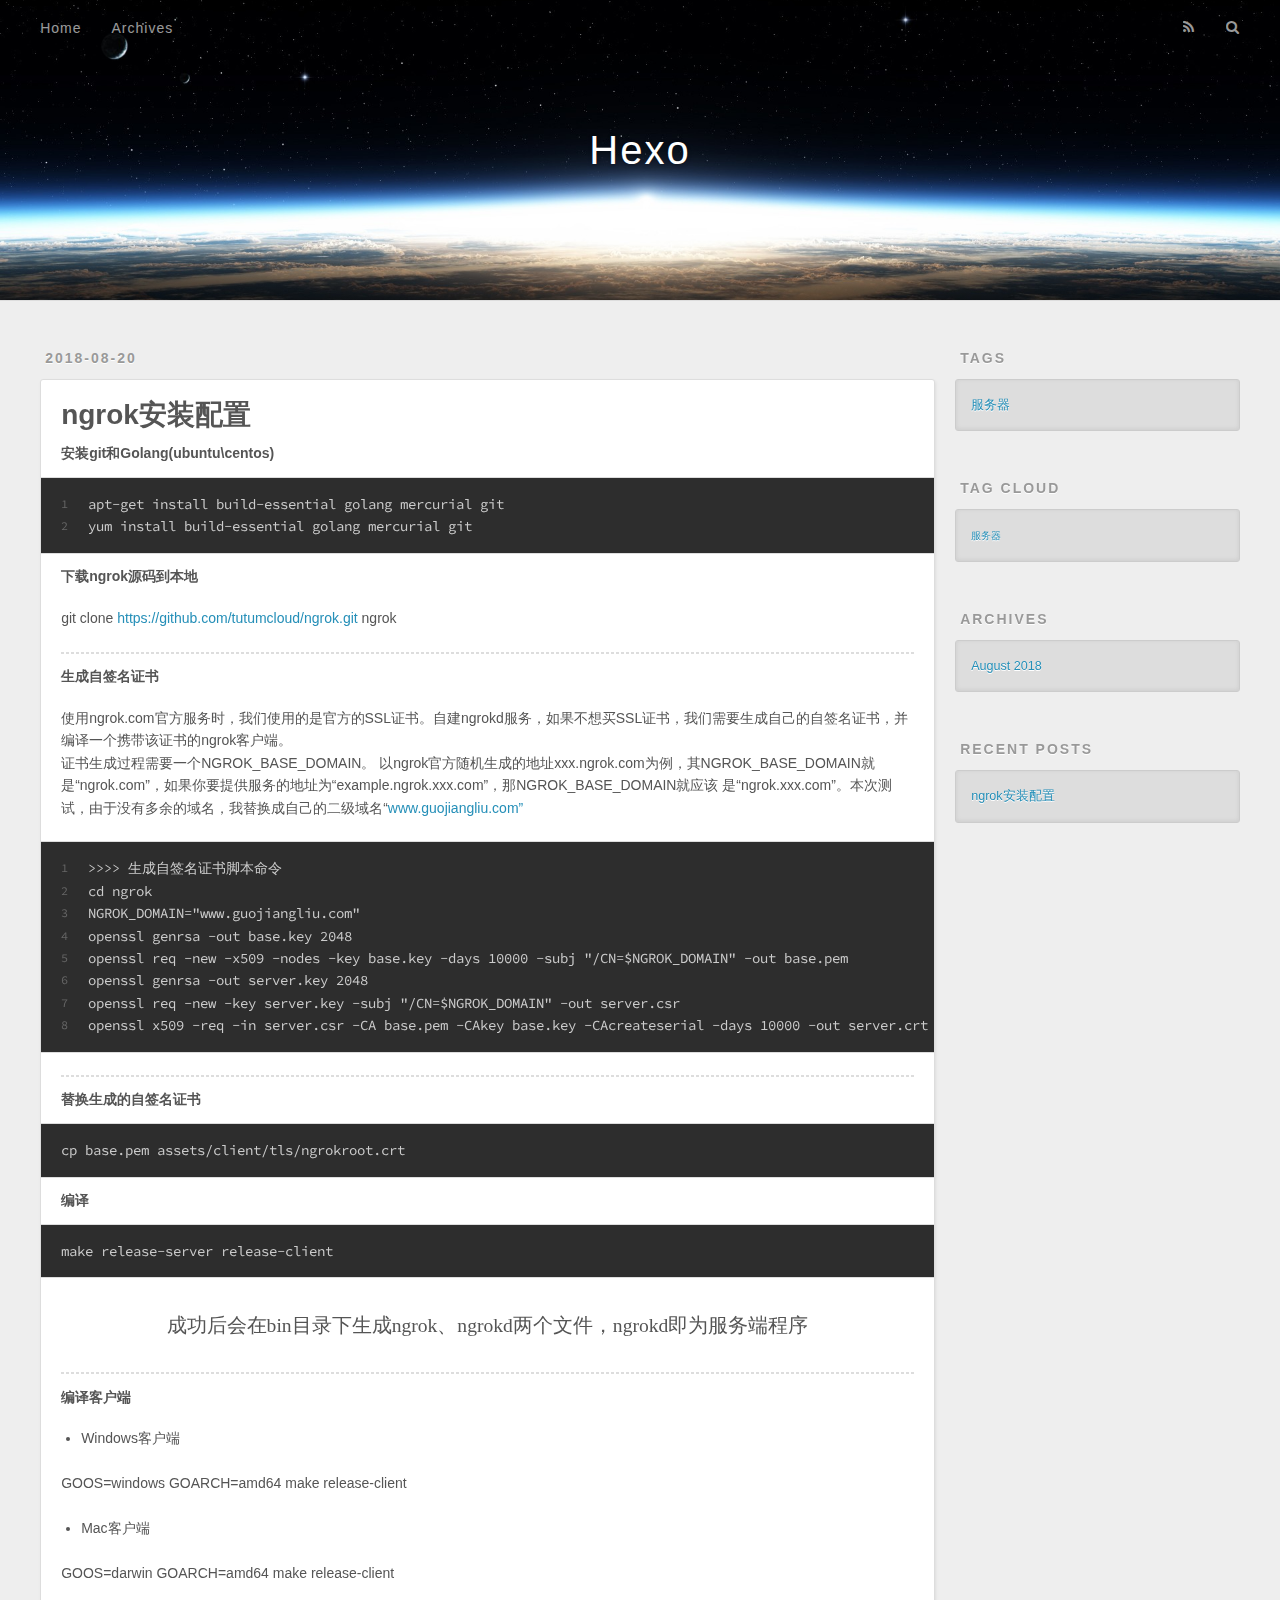
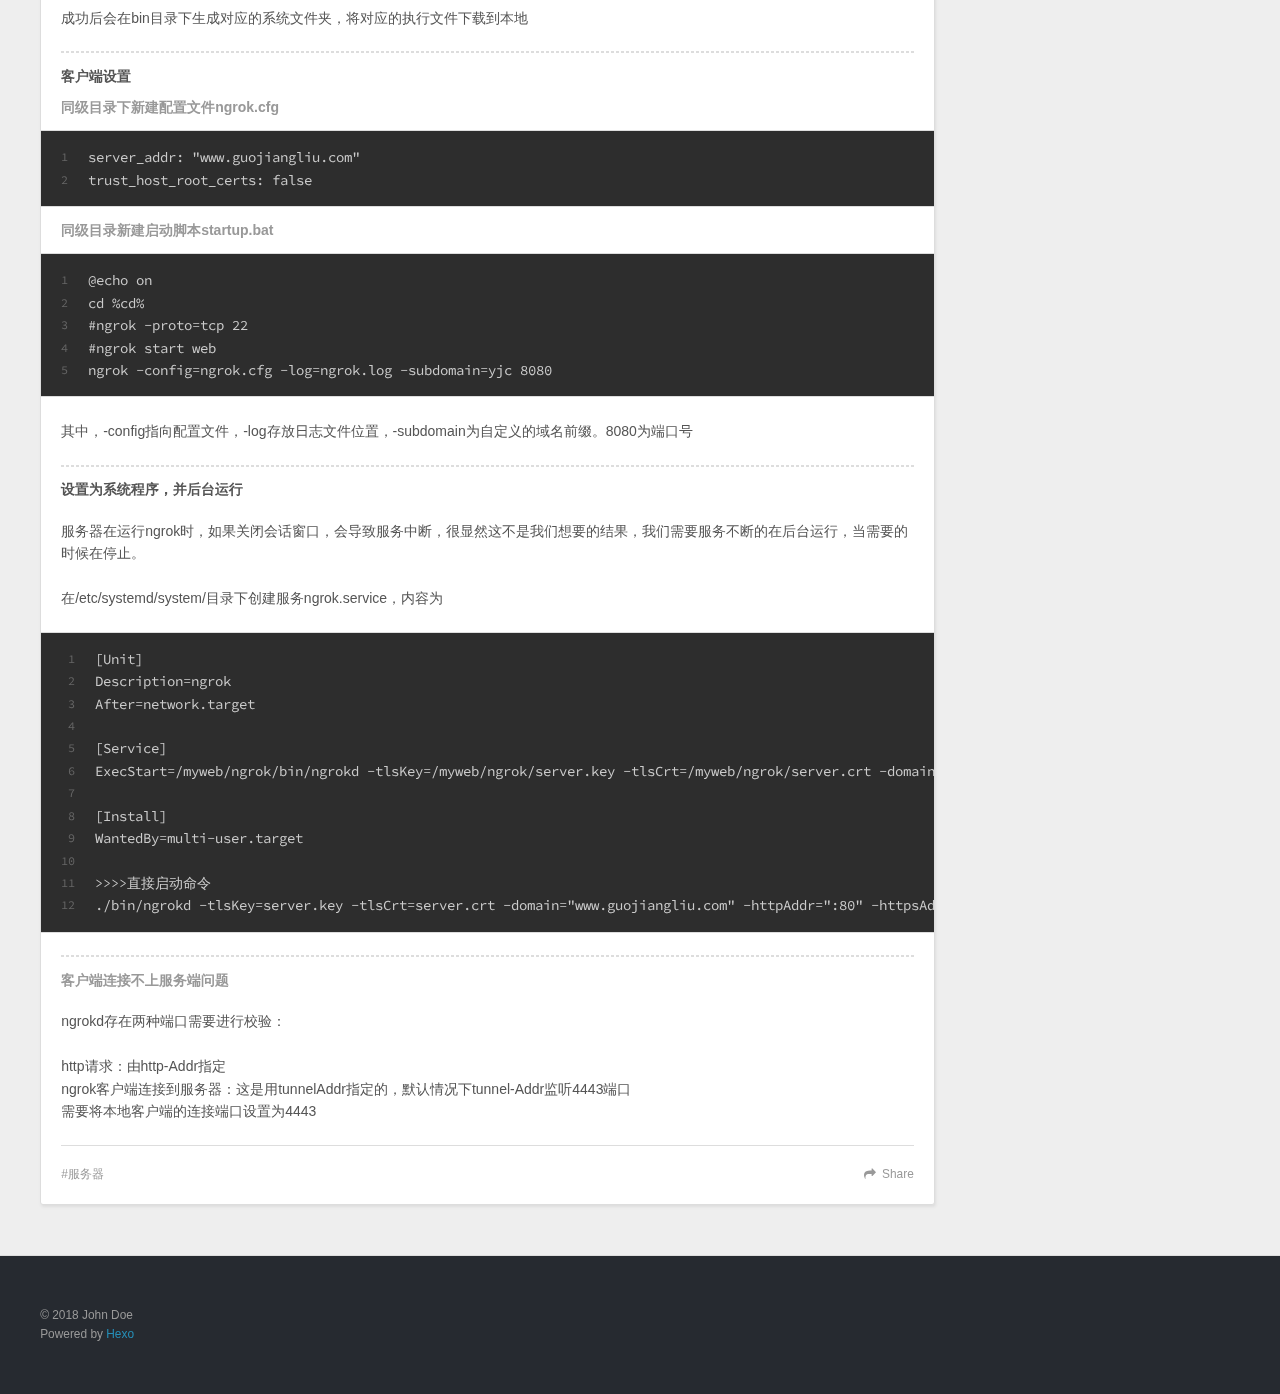
==== commit ab7cf6c6: "Site updated: 2018-08-21 10:50:13" ====
--- a/index.html
+++ b/index.html
@@ -7,7 +7,7 @@
   
   <title>Hexo</title>
   <meta name="viewport" content="width=device-width, initial-scale=1, maximum-scale=1">
-  <meta name="keywords" content="Hexo, NexT">
+  <meta name="keywords" content="java,ngrok ">
 <meta property="og:type" content="website">
 <meta property="og:title" content="Hexo">
 <meta property="og:url" content="http://yoursite.com/index.html">
@@ -63,10 +63,10 @@
       <div class="outer">
         <section id="main">
   
-    <article id="post-hello-world" class="article article-type-post" itemscope itemprop="blogPost">
+    <article id="post-ngrok安装配置" class="article article-type-post" itemscope itemprop="blogPost">
   <div class="article-meta">
-    <a href="/2018/08/20/hello-world/" class="article-date">
-  <time datetime="2018-08-20T12:11:07.513Z" itemprop="datePublished">2018-08-20</time>
+    <a href="/2018/08/20/ngrok安装配置/" class="article-date">
+  <time datetime="2018-08-19T16:00:00.000Z" itemprop="datePublished">2018-08-20</time>
 </a>
     
   </div>
@@ -77,7 +77,7 @@
         
   
     <h1 itemprop="name">
-      <a class="article-title" href="/2018/08/20/hello-world/">Hello World</a>
+      <a class="article-title" href="/2018/08/20/ngrok安装配置/">ngrok安装配置</a>
     </h1>
   
 
@@ -85,22 +85,45 @@
     
     <div class="article-entry" itemprop="articleBody">
       
-        <p>Welcome to <a href="https://hexo.io/" target="_blank" rel="noopener">Hexo</a>! This is your very first post. Check <a href="https://hexo.io/docs/" target="_blank" rel="noopener">documentation</a> for more info. If you get any problems when using Hexo, you can find the answer in <a href="https://hexo.io/docs/troubleshooting.html" target="_blank" rel="noopener">troubleshooting</a> or you can ask me on <a href="https://github.com/hexojs/hexo/issues" target="_blank" rel="noopener">GitHub</a>.</p>
-<h2 id="Quick-Start"><a href="#Quick-Start" class="headerlink" title="Quick Start"></a>Quick Start</h2><h3 id="Create-a-new-post"><a href="#Create-a-new-post" class="headerlink" title="Create a new post"></a>Create a new post</h3><figure class="highlight bash"><table><tr><td class="gutter"><pre><span class="line">1</span><br></pre></td><td class="code"><pre><span class="line">$ hexo new <span class="string">"My New Post"</span></span><br></pre></td></tr></table></figure>
-<p>More info: <a href="https://hexo.io/docs/writing.html" target="_blank" rel="noopener">Writing</a></p>
-<h3 id="Run-server"><a href="#Run-server" class="headerlink" title="Run server"></a>Run server</h3><figure class="highlight bash"><table><tr><td class="gutter"><pre><span class="line">1</span><br></pre></td><td class="code"><pre><span class="line">$ hexo server</span><br></pre></td></tr></table></figure>
-<p>More info: <a href="https://hexo.io/docs/server.html" target="_blank" rel="noopener">Server</a></p>
-<h3 id="Generate-static-files"><a href="#Generate-static-files" class="headerlink" title="Generate static files"></a>Generate static files</h3><figure class="highlight bash"><table><tr><td class="gutter"><pre><span class="line">1</span><br></pre></td><td class="code"><pre><span class="line">$ hexo generate</span><br></pre></td></tr></table></figure>
-<p>More info: <a href="https://hexo.io/docs/generating.html" target="_blank" rel="noopener">Generating</a></p>
-<h3 id="Deploy-to-remote-sites"><a href="#Deploy-to-remote-sites" class="headerlink" title="Deploy to remote sites"></a>Deploy to remote sites</h3><figure class="highlight bash"><table><tr><td class="gutter"><pre><span class="line">1</span><br></pre></td><td class="code"><pre><span class="line">$ hexo deploy</span><br></pre></td></tr></table></figure>
-<p>More info: <a href="https://hexo.io/docs/deployment.html" target="_blank" rel="noopener">Deployment</a></p>
+        <h5 id="安装git和Golang-ubuntu-centos"><a href="#安装git和Golang-ubuntu-centos" class="headerlink" title="安装git和Golang(ubuntu\centos)"></a>安装git和Golang(ubuntu\centos)</h5><figure class="highlight plain"><table><tr><td class="gutter"><pre><span class="line">1</span><br><span class="line">2</span><br></pre></td><td class="code"><pre><span class="line">apt-get install build-essential golang mercurial git</span><br><span class="line">yum install build-essential golang mercurial git</span><br></pre></td></tr></table></figure>
+<h5 id="下载ngrok源码到本地"><a href="#下载ngrok源码到本地" class="headerlink" title="下载ngrok源码到本地"></a>下载ngrok源码到本地</h5><p>git clone <a href="https://github.com/tutumcloud/ngrok.git" target="_blank" rel="noopener">https://github.com/tutumcloud/ngrok.git</a> ngrok</p>
+<hr>
+<h5 id="生成自签名证书"><a href="#生成自签名证书" class="headerlink" title="生成自签名证书"></a>生成自签名证书</h5><p>使用ngrok.com官方服务时，我们使用的是官方的SSL证书。自建ngrokd服务，如果不想买SSL证书，我们需要生成自己的自签名证书，并编译一个携带该证书的ngrok客户端。<br>证书生成过程需要一个NGROK_BASE_DOMAIN。 以ngrok官方随机生成的地址xxx.ngrok.com为例，其NGROK_BASE_DOMAIN就是“ngrok.com”，如果你要提供服务的地址为“example.ngrok.xxx.com”，那NGROK_BASE_DOMAIN就应该 是“ngrok.xxx.com”。本次测试，由于没有多余的域名，我替换成自己的二级域名“<a href="http://www.guojiangliu.com”" target="_blank" rel="noopener">www.guojiangliu.com”</a><br><figure class="highlight plain"><table><tr><td class="gutter"><pre><span class="line">1</span><br><span class="line">2</span><br><span class="line">3</span><br><span class="line">4</span><br><span class="line">5</span><br><span class="line">6</span><br><span class="line">7</span><br><span class="line">8</span><br></pre></td><td class="code"><pre><span class="line">&gt;&gt;&gt;&gt; 生成自签名证书脚本命令</span><br><span class="line">cd ngrok</span><br><span class="line">NGROK_DOMAIN=&quot;www.guojiangliu.com&quot;</span><br><span class="line">openssl genrsa -out base.key 2048</span><br><span class="line">openssl req -new -x509 -nodes -key base.key -days 10000 -subj &quot;/CN=$NGROK_DOMAIN&quot; -out base.pem</span><br><span class="line">openssl genrsa -out server.key 2048</span><br><span class="line">openssl req -new -key server.key -subj &quot;/CN=$NGROK_DOMAIN&quot; -out server.csr</span><br><span class="line">openssl x509 -req -in server.csr -CA base.pem -CAkey base.key -CAcreateserial -days 10000 -out server.crt</span><br></pre></td></tr></table></figure></p>
+<hr>
+<h5 id="替换生成的自签名证书"><a href="#替换生成的自签名证书" class="headerlink" title="替换生成的自签名证书"></a>替换生成的自签名证书</h5><pre><code>cp base.pem assets/client/tls/ngrokroot.crt
+</code></pre><h5 id="编译"><a href="#编译" class="headerlink" title="编译"></a>编译</h5><pre><code>make release-server release-client
+</code></pre><blockquote>
+<p>成功后会在bin目录下生成ngrok、ngrokd两个文件，ngrokd即为服务端程序</p>
+</blockquote>
+<hr>
+<h5 id="编译客户端"><a href="#编译客户端" class="headerlink" title="编译客户端"></a>编译客户端</h5><ul>
+<li>Windows客户端</li>
+</ul>
+<p>GOOS=windows GOARCH=amd64 make release-client</p>
+<ul>
+<li>Mac客户端</li>
+</ul>
+<p>GOOS=darwin GOARCH=amd64 make release-client</p>
+<p>成功后会在bin目录下生成对应的系统文件夹，将对应的执行文件下载到本地</p>
+<hr>
+<h5 id="客户端设置"><a href="#客户端设置" class="headerlink" title="客户端设置"></a>客户端设置</h5><h6 id="同级目录下新建配置文件ngrok-cfg"><a href="#同级目录下新建配置文件ngrok-cfg" class="headerlink" title="同级目录下新建配置文件ngrok.cfg"></a>同级目录下新建配置文件ngrok.cfg</h6><figure class="highlight plain"><table><tr><td class="gutter"><pre><span class="line">1</span><br><span class="line">2</span><br></pre></td><td class="code"><pre><span class="line">server_addr: &quot;www.guojiangliu.com&quot;</span><br><span class="line">trust_host_root_certs: false</span><br></pre></td></tr></table></figure>
+<h6 id="同级目录新建启动脚本startup-bat"><a href="#同级目录新建启动脚本startup-bat" class="headerlink" title="同级目录新建启动脚本startup.bat"></a>同级目录新建启动脚本startup.bat</h6><figure class="highlight plain"><table><tr><td class="gutter"><pre><span class="line">1</span><br><span class="line">2</span><br><span class="line">3</span><br><span class="line">4</span><br><span class="line">5</span><br></pre></td><td class="code"><pre><span class="line">@echo on</span><br><span class="line">cd %cd%</span><br><span class="line">#ngrok -proto=tcp 22</span><br><span class="line">#ngrok start web</span><br><span class="line">ngrok -config=ngrok.cfg -log=ngrok.log -subdomain=yjc 8080</span><br></pre></td></tr></table></figure>
+<p>其中，-config指向配置文件，-log存放日志文件位置，-subdomain为自定义的域名前缀。8080为端口号</p>
+<hr>
+<h5 id="设置为系统程序，并后台运行"><a href="#设置为系统程序，并后台运行" class="headerlink" title="设置为系统程序，并后台运行"></a>设置为系统程序，并后台运行</h5><p>服务器在运行ngrok时，如果关闭会话窗口，会导致服务中断，很显然这不是我们想要的结果，我们需要服务不断的在后台运行，当需要的时候在停止。</p>
+<p>在/etc/systemd/system/目录下创建服务ngrok.service，内容为<br><figure class="highlight plain"><table><tr><td class="gutter"><pre><span class="line">1</span><br><span class="line">2</span><br><span class="line">3</span><br><span class="line">4</span><br><span class="line">5</span><br><span class="line">6</span><br><span class="line">7</span><br><span class="line">8</span><br><span class="line">9</span><br><span class="line">10</span><br><span class="line">11</span><br><span class="line">12</span><br></pre></td><td class="code"><pre><span class="line">[Unit]</span><br><span class="line">Description=ngrok</span><br><span class="line">After=network.target</span><br><span class="line"></span><br><span class="line">[Service]</span><br><span class="line">ExecStart=/myweb/ngrok/bin/ngrokd -tlsKey=/myweb/ngrok/server.key -tlsCrt=/myweb/ngrok/server.crt -domain=&quot;weixin.yangjiace.xyz&quot; -httpAddr=&quot;:80&quot; -httpsAddr=&quot;:443&quot;</span><br><span class="line"></span><br><span class="line">[Install]</span><br><span class="line">WantedBy=multi-user.target</span><br><span class="line"></span><br><span class="line">&gt;&gt;&gt;&gt;直接启动命令</span><br><span class="line">./bin/ngrokd -tlsKey=server.key -tlsCrt=server.crt -domain=&quot;www.guojiangliu.com&quot; -httpAddr=&quot;:80&quot; -httpsAddr=&quot;:443&quot;</span><br></pre></td></tr></table></figure></p>
+<hr>
+<h6 id="客户端连接不上服务端问题"><a href="#客户端连接不上服务端问题" class="headerlink" title="客户端连接不上服务端问题"></a>客户端连接不上服务端问题</h6><p>ngrokd存在两种端口需要进行校验：</p>
+<p>http请求：由http-Addr指定<br>ngrok客户端连接到服务器：这是用tunnelAddr指定的，默认情况下tunnel-Addr监听4443端口<br>需要将本地客户端的连接端口设置为4443</p>
 
       
     </div>
     <footer class="article-footer">
-      <a data-url="http://yoursite.com/2018/08/20/hello-world/" data-id="cjl2ao3qq00001sffb4dl8zia" class="article-share-link">Share</a>
-      
-      
+      <a data-url="http://yoursite.com/2018/08/20/ngrok安装配置/" data-id="cjl342ti40000d8ffhbro1nzc" class="article-share-link">Share</a>
+      
+      
+  <ul class="article-tag-list"><li class="article-tag-list-item"><a class="article-tag-list-link" href="/tags/服务器/">服务器</a></li></ul>
+
     </footer>
   </div>
   
@@ -118,9 +141,23 @@
 
   
     
-
-  
-    
+  <div class="widget-wrap">
+    <h3 class="widget-title">Tags</h3>
+    <div class="widget">
+      <ul class="tag-list"><li class="tag-list-item"><a class="tag-list-link" href="/tags/服务器/">服务器</a></li></ul>
+    </div>
+  </div>
+
+
+  
+    
+  <div class="widget-wrap">
+    <h3 class="widget-title">Tag Cloud</h3>
+    <div class="widget tagcloud">
+      <a href="/tags/服务器/" style="font-size: 10px;">服务器</a>
+    </div>
+  </div>
+
   
     
   <div class="widget-wrap">
@@ -139,7 +176,7 @@
       <ul>
         
           <li>
-            <a href="/2018/08/20/hello-world/">Hello World</a>
+            <a href="/2018/08/20/ngrok安装配置/">ngrok安装配置</a>
           </li>
         
       </ul>
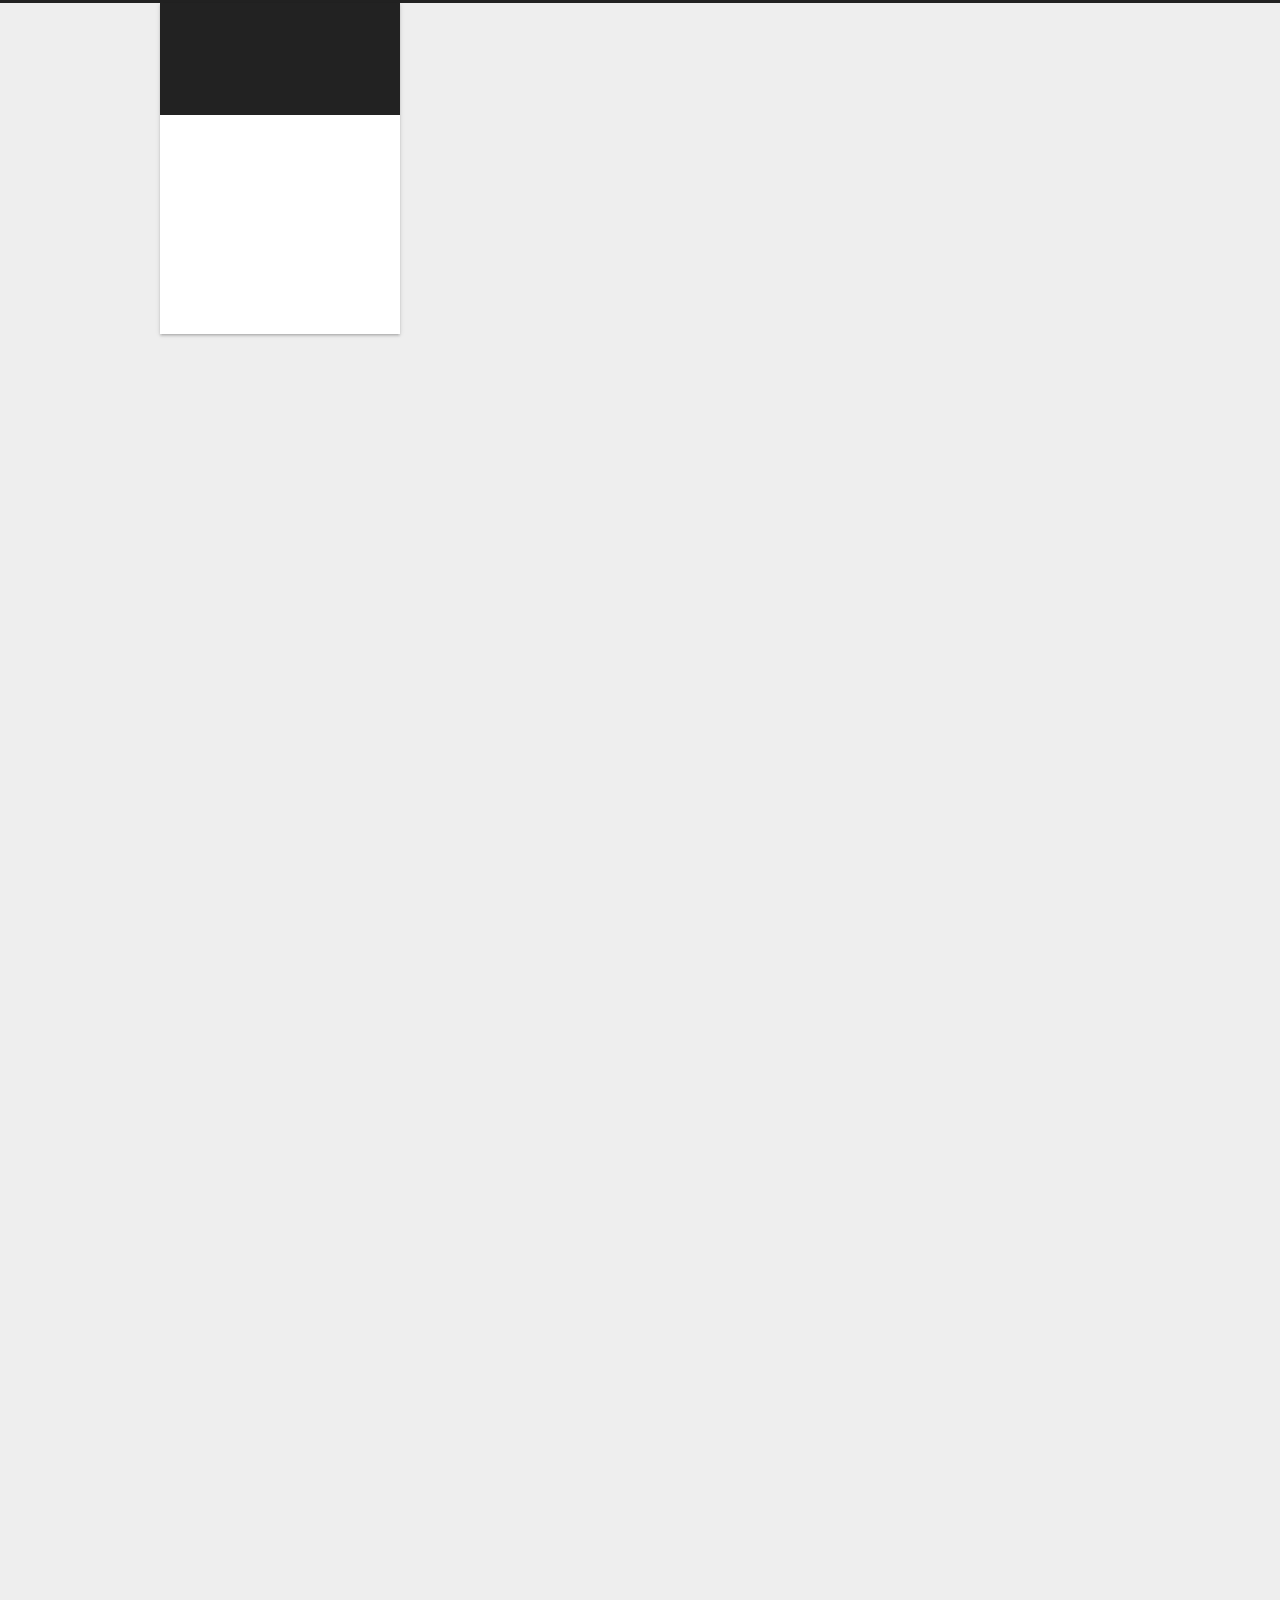
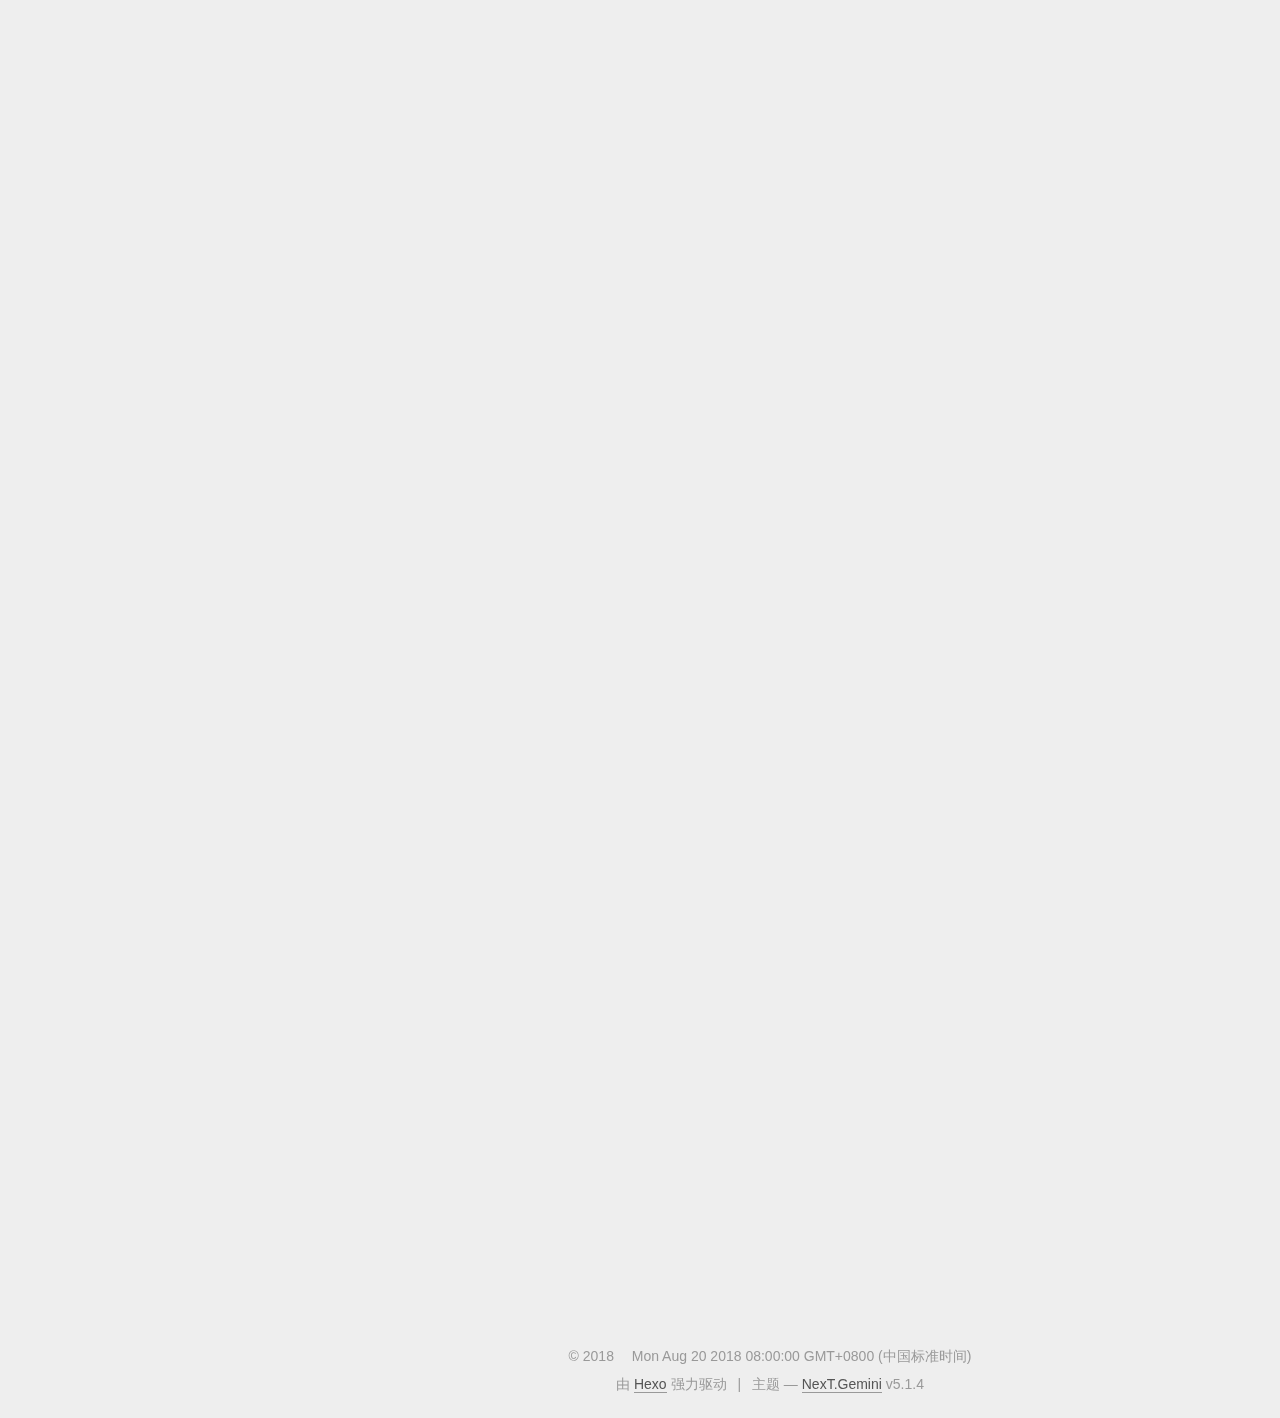
==== commit c8eb4032: "Site updated: 2018-08-21 16:35:15" ====
--- a/index.html
+++ b/index.html
@@ -1,91 +1,367 @@
 <!DOCTYPE html>
-<html>
+
+
+
+  
+
+
+<html class="theme-next gemini use-motion" lang="zh-Hans">
 <head>
-  <meta charset="utf-8">
-  
-
-  
-  <title>Hexo</title>
-  <meta name="viewport" content="width=device-width, initial-scale=1, maximum-scale=1">
-  <meta name="keywords" content="java,ngrok ">
+  <meta charset="UTF-8"/>
+<meta http-equiv="X-UA-Compatible" content="IE=edge" />
+<meta name="viewport" content="width=device-width, initial-scale=1, maximum-scale=1"/>
+<meta name="theme-color" content="#222">
+
+
+
+
+
+
+
+
+
+<meta http-equiv="Cache-Control" content="no-transform" />
+<meta http-equiv="Cache-Control" content="no-siteapp" />
+
+
+
+
+
+
+
+
+
+
+
+
+
+
+
+
+  
+  
+  <link href="/lib/fancybox/source/jquery.fancybox.css?v=2.1.5" rel="stylesheet" type="text/css" />
+
+
+
+
+
+
+
+<link href="/lib/font-awesome/css/font-awesome.min.css?v=4.6.2" rel="stylesheet" type="text/css" />
+
+<link href="/css/main.css?v=5.1.4" rel="stylesheet" type="text/css" />
+
+
+  <link rel="apple-touch-icon" sizes="180x180" href="/images/apple-touch-icon-next.png?v=5.1.4">
+
+
+  <link rel="icon" type="image/png" sizes="32x32" href="/images/favicon-32x32-next.png?v=5.1.4">
+
+
+  <link rel="icon" type="image/png" sizes="16x16" href="/images/favicon-16x16-next.png?v=5.1.4">
+
+
+  <link rel="mask-icon" href="/images/logo.svg?v=5.1.4" color="#222">
+
+
+
+
+
+  <meta name="keywords" content="java,ngrok " />
+
+
+
+
+
+
+
+
+
+
+<meta name="description" content="生命不息，coding不止">
 <meta property="og:type" content="website">
-<meta property="og:title" content="Hexo">
-<meta property="og:url" content="http://yoursite.com/index.html">
-<meta property="og:site_name" content="Hexo">
-<meta property="og:locale" content="default">
+<meta property="og:title" content="Keep Coding">
+<meta property="og:url" content="https://liuminghang256515.github.io/index.html">
+<meta property="og:site_name" content="Keep Coding">
+<meta property="og:description" content="生命不息，coding不止">
+<meta property="og:locale" content="zh-Hans">
 <meta name="twitter:card" content="summary">
-<meta name="twitter:title" content="Hexo">
-  
-    <link rel="alternate" href="/atom.xml" title="Hexo" type="application/atom+xml">
-  
-  
-    <link rel="icon" href="/favicon.png">
-  
-  
-    <link href="//fonts.googleapis.com/css?family=Source+Code+Pro" rel="stylesheet" type="text/css">
-  
-  <link rel="stylesheet" href="/css/style.css">
+<meta name="twitter:title" content="Keep Coding">
+<meta name="twitter:description" content="生命不息，coding不止">
+
+
+
+<script type="text/javascript" id="hexo.configurations">
+  var NexT = window.NexT || {};
+  var CONFIG = {
+    root: '/',
+    scheme: 'Gemini',
+    version: '5.1.4',
+    sidebar: {"position":"left","display":"post","offset":12,"b2t":false,"scrollpercent":false,"onmobile":false},
+    fancybox: true,
+    tabs: true,
+    motion: {"enable":true,"async":false,"transition":{"post_block":"fadeIn","post_header":"slideDownIn","post_body":"slideDownIn","coll_header":"slideLeftIn","sidebar":"slideUpIn"}},
+    duoshuo: {
+      userId: '0',
+      author: '博主'
+    },
+    algolia: {
+      applicationID: '',
+      apiKey: '',
+      indexName: '',
+      hits: {"per_page":10},
+      labels: {"input_placeholder":"Search for Posts","hits_empty":"We didn't find any results for the search: ${query}","hits_stats":"${hits} results found in ${time} ms"}
+    }
+  };
+</script>
+
+
+
+  <link rel="canonical" href="https://liuminghang256515.github.io/"/>
+
+
+
+
+
+  <title>Keep Coding</title>
+  
+
+
+
+
+
+
+
+
 </head>
 
-<body>
-  <div id="container">
-    <div id="wrap">
-      <header id="header">
-  <div id="banner"></div>
-  <div id="header-outer" class="outer">
-    <div id="header-title" class="inner">
-      <h1 id="logo-wrap">
-        <a href="/" id="logo">Hexo</a>
-      </h1>
-      
+<body itemscope itemtype="http://schema.org/WebPage" lang="zh-Hans">
+
+  
+  
+    
+  
+
+  <div class="container sidebar-position-left 
+  page-home">
+    <div class="headband"></div>
+
+    <header id="header" class="header" itemscope itemtype="http://schema.org/WPHeader">
+      <div class="header-inner"><div class="site-brand-wrapper">
+  <div class="site-meta ">
+    
+
+    <div class="custom-logo-site-title">
+      <a href="/"  class="brand" rel="start">
+        <span class="logo-line-before"><i></i></span>
+        <span class="site-title">Keep Coding</span>
+        <span class="logo-line-after"><i></i></span>
+      </a>
     </div>
-    <div id="header-inner" class="inner">
-      <nav id="main-nav">
-        <a id="main-nav-toggle" class="nav-icon"></a>
-        
-          <a class="main-nav-link" href="/">Home</a>
-        
-          <a class="main-nav-link" href="/archives">Archives</a>
-        
-      </nav>
-      <nav id="sub-nav">
-        
-          <a id="nav-rss-link" class="nav-icon" href="/atom.xml" title="RSS Feed"></a>
-        
-        <a id="nav-search-btn" class="nav-icon" title="Search"></a>
-      </nav>
-      <div id="search-form-wrap">
-        <form action="//google.com/search" method="get" accept-charset="UTF-8" class="search-form"><input type="search" name="q" class="search-form-input" placeholder="Search"><button type="submit" class="search-form-submit">&#xF002;</button><input type="hidden" name="sitesearch" value="http://yoursite.com"></form>
+      
+        <p class="site-subtitle">撸码要从娃娃抓起</p>
+      
+  </div>
+
+  <div class="site-nav-toggle">
+    <button>
+      <span class="btn-bar"></span>
+      <span class="btn-bar"></span>
+      <span class="btn-bar"></span>
+    </button>
+  </div>
+</div>
+
+<nav class="site-nav">
+  
+
+  
+    <ul id="menu" class="menu">
+      
+        
+        <li class="menu-item menu-item-home">
+          <a href="/" rel="section">
+            
+              <i class="menu-item-icon fa fa-fw fa-home"></i> <br />
+            
+            首页
+          </a>
+        </li>
+      
+        
+        <li class="menu-item menu-item-about">
+          <a href="/about/" rel="section">
+            
+              <i class="menu-item-icon fa fa-fw fa-user"></i> <br />
+            
+            关于
+          </a>
+        </li>
+      
+        
+        <li class="menu-item menu-item-archives">
+          <a href="/archives/" rel="section">
+            
+              <i class="menu-item-icon fa fa-fw fa-archive"></i> <br />
+            
+            归档
+          </a>
+        </li>
+      
+        
+        <li class="menu-item menu-item-schedule">
+          <a href="/schedule/" rel="section">
+            
+              <i class="menu-item-icon fa fa-fw fa-calendar"></i> <br />
+            
+            日程表
+          </a>
+        </li>
+      
+
+      
+        <li class="menu-item menu-item-search">
+          
+            <a href="javascript:;" class="popup-trigger">
+          
+            
+              <i class="menu-item-icon fa fa-search fa-fw"></i> <br />
+            
+            搜索
+          </a>
+        </li>
+      
+    </ul>
+  
+
+  
+    <div class="site-search">
+      
+  
+  <div class="algolia-popup popup search-popup">
+    <div class="algolia-search">
+      <div class="algolia-search-input-icon">
+        <i class="fa fa-search"></i>
       </div>
+      <div class="algolia-search-input" id="algolia-search-input"></div>
     </div>
+
+    <div class="algolia-results">
+      <div id="algolia-stats"></div>
+      <div id="algolia-hits"></div>
+      <div id="algolia-pagination" class="algolia-pagination"></div>
+    </div>
+
+    <span class="popup-btn-close">
+      <i class="fa fa-times-circle"></i>
+    </span>
   </div>
-</header>
-      <div class="outer">
-        <section id="main">
-  
-    <article id="post-ngrok安装配置" class="article article-type-post" itemscope itemprop="blogPost">
-  <div class="article-meta">
-    <a href="/2018/08/20/ngrok安装配置/" class="article-date">
-  <time datetime="2018-08-19T16:00:00.000Z" itemprop="datePublished">2018-08-20</time>
-</a>
-    
-  </div>
-  <div class="article-inner">
-    
-    
-      <header class="article-header">
-        
-  
-    <h1 itemprop="name">
-      <a class="article-title" href="/2018/08/20/ngrok安装配置/">ngrok安装配置</a>
-    </h1>
-  
-
+
+
+
+
+    </div>
+  
+</nav>
+
+
+
+ </div>
+    </header>
+
+    <main id="main" class="main">
+      <div class="main-inner">
+        <div class="content-wrap">
+          <div id="content" class="content">
+            
+  <section id="posts" class="posts-expand">
+    
+      
+
+  
+
+  
+  
+  
+
+  <article class="post post-type-normal" itemscope itemtype="http://schema.org/Article">
+  
+  
+  
+  <div class="post-block">
+    <link itemprop="mainEntityOfPage" href="https://liuminghang256515.github.io/2018/08/20/ngrok安装配置/">
+
+    <span hidden itemprop="author" itemscope itemtype="http://schema.org/Person">
+      <meta itemprop="name" content="Lmh-Din">
+      <meta itemprop="description" content="">
+      <meta itemprop="image" content="/images/avatar.gif">
+    </span>
+
+    <span hidden itemprop="publisher" itemscope itemtype="http://schema.org/Organization">
+      <meta itemprop="name" content="Keep Coding">
+    </span>
+
+    
+      <header class="post-header">
+
+        
+        
+          <h1 class="post-title" itemprop="name headline">
+                
+                <a class="post-title-link" href="/2018/08/20/ngrok安装配置/" itemprop="url">ngrok安装配置</a></h1>
+        
+
+        <div class="post-meta">
+          <span class="post-time">
+            
+              <span class="post-meta-item-icon">
+                <i class="fa fa-calendar-o"></i>
+              </span>
+              
+                <span class="post-meta-item-text">发表于</span>
+              
+              <time title="创建于" itemprop="dateCreated datePublished" datetime="2018-08-20T00:00:00Z">
+                2018-08-20
+              </time>
+            
+
+            
+
+            
+          </span>
+
+          
+
+          
+            
+          
+
+          
+          
+
+          
+
+          
+
+          
+
+        </div>
       </header>
     
-    <div class="article-entry" itemprop="articleBody">
-      
-        <h5 id="安装git和Golang-ubuntu-centos"><a href="#安装git和Golang-ubuntu-centos" class="headerlink" title="安装git和Golang(ubuntu\centos)"></a>安装git和Golang(ubuntu\centos)</h5><figure class="highlight plain"><table><tr><td class="gutter"><pre><span class="line">1</span><br><span class="line">2</span><br></pre></td><td class="code"><pre><span class="line">apt-get install build-essential golang mercurial git</span><br><span class="line">yum install build-essential golang mercurial git</span><br></pre></td></tr></table></figure>
+
+    
+    
+    
+    <div class="post-body" itemprop="articleBody">
+
+      
+      
+
+      
+        
+          
+            <h5 id="安装git和Golang-ubuntu-centos"><a href="#安装git和Golang-ubuntu-centos" class="headerlink" title="安装git和Golang(ubuntu\centos)"></a>安装git和Golang(ubuntu\centos)</h5><figure class="highlight plain"><table><tr><td class="gutter"><pre><span class="line">1</span><br><span class="line">2</span><br></pre></td><td class="code"><pre><span class="line">apt-get install build-essential golang mercurial git</span><br><span class="line">yum install build-essential golang mercurial git</span><br></pre></td></tr></table></figure>
 <h5 id="下载ngrok源码到本地"><a href="#下载ngrok源码到本地" class="headerlink" title="下载ngrok源码到本地"></a>下载ngrok源码到本地</h5><p>git clone <a href="https://github.com/tutumcloud/ngrok.git" target="_blank" rel="noopener">https://github.com/tutumcloud/ngrok.git</a> ngrok</p>
 <hr>
 <h5 id="生成自签名证书"><a href="#生成自签名证书" class="headerlink" title="生成自签名证书"></a>生成自签名证书</h5><p>使用ngrok.com官方服务时，我们使用的是官方的SSL证书。自建ngrokd服务，如果不想买SSL证书，我们需要生成自己的自签名证书，并编译一个携带该证书的ngrok客户端。<br>证书生成过程需要一个NGROK_BASE_DOMAIN。 以ngrok官方随机生成的地址xxx.ngrok.com为例，其NGROK_BASE_DOMAIN就是“ngrok.com”，如果你要提供服务的地址为“example.ngrok.xxx.com”，那NGROK_BASE_DOMAIN就应该 是“ngrok.xxx.com”。本次测试，由于没有多余的域名，我替换成自己的二级域名“<a href="http://www.guojiangliu.com”" target="_blank" rel="noopener">www.guojiangliu.com”</a><br><figure class="highlight plain"><table><tr><td class="gutter"><pre><span class="line">1</span><br><span class="line">2</span><br><span class="line">3</span><br><span class="line">4</span><br><span class="line">5</span><br><span class="line">6</span><br><span class="line">7</span><br><span class="line">8</span><br></pre></td><td class="code"><pre><span class="line">&gt;&gt;&gt;&gt; 生成自签名证书脚本命令</span><br><span class="line">cd ngrok</span><br><span class="line">NGROK_DOMAIN=&quot;www.guojiangliu.com&quot;</span><br><span class="line">openssl genrsa -out base.key 2048</span><br><span class="line">openssl req -new -x509 -nodes -key base.key -days 10000 -subj &quot;/CN=$NGROK_DOMAIN&quot; -out base.pem</span><br><span class="line">openssl genrsa -out server.key 2048</span><br><span class="line">openssl req -new -key server.key -subj &quot;/CN=$NGROK_DOMAIN&quot; -out server.csr</span><br><span class="line">openssl x509 -req -in server.csr -CA base.pem -CAkey base.key -CAcreateserial -days 10000 -out server.crt</span><br></pre></td></tr></table></figure></p>
@@ -116,107 +392,668 @@
 <h6 id="客户端连接不上服务端问题"><a href="#客户端连接不上服务端问题" class="headerlink" title="客户端连接不上服务端问题"></a>客户端连接不上服务端问题</h6><p>ngrokd存在两种端口需要进行校验：</p>
 <p>http请求：由http-Addr指定<br>ngrok客户端连接到服务器：这是用tunnelAddr指定的，默认情况下tunnel-Addr监听4443端口<br>需要将本地客户端的连接端口设置为4443</p>
 
+          
+        
       
     </div>
-    <footer class="article-footer">
-      <a data-url="http://yoursite.com/2018/08/20/ngrok安装配置/" data-id="cjl342ti40000d8ffhbro1nzc" class="article-share-link">Share</a>
-      
-      
-  <ul class="article-tag-list"><li class="article-tag-list-item"><a class="article-tag-list-link" href="/tags/服务器/">服务器</a></li></ul>
-
+    
+    
+    
+
+    
+
+    
+
+    
+
+    <footer class="post-footer">
+      
+
+      
+
+      
+
+      
+      
+        <div class="post-eof"></div>
+      
     </footer>
   </div>
   
-</article>
-
-
-  
-
-
-</section>
-        
-          <aside id="sidebar">
-  
-    
-
-  
-    
-  <div class="widget-wrap">
-    <h3 class="widget-title">Tags</h3>
-    <div class="widget">
-      <ul class="tag-list"><li class="tag-list-item"><a class="tag-list-link" href="/tags/服务器/">服务器</a></li></ul>
+  
+  
+  </article>
+
+
+    
+  </section>
+
+  
+
+
+          </div>
+          
+
+
+          
+
+        </div>
+        
+          
+  
+  <div class="sidebar-toggle">
+    <div class="sidebar-toggle-line-wrap">
+      <span class="sidebar-toggle-line sidebar-toggle-line-first"></span>
+      <span class="sidebar-toggle-line sidebar-toggle-line-middle"></span>
+      <span class="sidebar-toggle-line sidebar-toggle-line-last"></span>
     </div>
   </div>
 
-
-  
-    
-  <div class="widget-wrap">
-    <h3 class="widget-title">Tag Cloud</h3>
-    <div class="widget tagcloud">
-      <a href="/tags/服务器/" style="font-size: 10px;">服务器</a>
+  <aside id="sidebar" class="sidebar">
+    
+    <div class="sidebar-inner">
+
+      
+
+      
+
+      <section class="site-overview-wrap sidebar-panel sidebar-panel-active">
+        <div class="site-overview">
+          <div class="site-author motion-element" itemprop="author" itemscope itemtype="http://schema.org/Person">
+            
+              <p class="site-author-name" itemprop="name">Lmh-Din</p>
+              <p class="site-description motion-element" itemprop="description">生命不息，coding不止</p>
+          </div>
+
+          <nav class="site-state motion-element">
+
+            
+              <div class="site-state-item site-state-posts">
+              
+                <a href="/archives/">
+              
+                  <span class="site-state-item-count">1</span>
+                  <span class="site-state-item-name">日志</span>
+                </a>
+              </div>
+            
+
+            
+
+            
+              
+              
+              <div class="site-state-item site-state-tags">
+                
+                  <span class="site-state-item-count">1</span>
+                  <span class="site-state-item-name">标签</span>
+                
+              </div>
+            
+
+          </nav>
+
+          
+
+          
+
+          
+          
+
+          
+          
+
+          
+
+        </div>
+      </section>
+
+      
+
+      
+
     </div>
+  </aside>
+
+
+        
+      </div>
+    </main>
+
+    <footer id="footer" class="footer">
+      <div class="footer-inner">
+        <div class="copyright">&copy; <span itemprop="copyrightYear">2018</span>
+  <span class="with-love">
+    <i class="fa fa-user"></i>
+  </span>
+  <span class="author" itemprop="copyrightHolder">Mon Aug 20 2018 08:00:00 GMT+0800 (中国标准时间)</span>
+
+  
+</div>
+
+
+  <div class="powered-by">由 <a class="theme-link" target="_blank" href="https://hexo.io">Hexo</a> 强力驱动</div>
+
+
+
+  <span class="post-meta-divider">|</span>
+
+
+
+  <div class="theme-info">主题 &mdash; <a class="theme-link" target="_blank" href="https://github.com/iissnan/hexo-theme-next">NexT.Gemini</a> v5.1.4</div>
+
+
+
+
+        
+
+
+
+
+
+
+
+        
+      </div>
+    </footer>
+
+    
+      <div class="back-to-top">
+        <i class="fa fa-arrow-up"></i>
+        
+      </div>
+    
+
+    
+
   </div>
 
   
-    
-  <div class="widget-wrap">
-    <h3 class="widget-title">Archives</h3>
-    <div class="widget">
-      <ul class="archive-list"><li class="archive-list-item"><a class="archive-list-link" href="/archives/2018/08/">August 2018</a></li></ul>
-    </div>
-  </div>
-
-
-  
-    
-  <div class="widget-wrap">
-    <h3 class="widget-title">Recent Posts</h3>
-    <div class="widget">
-      <ul>
-        
-          <li>
-            <a href="/2018/08/20/ngrok安装配置/">ngrok安装配置</a>
-          </li>
-        
-      </ul>
-    </div>
-  </div>
-
-  
-</aside>
-        
-      </div>
-      <footer id="footer">
-  
-  <div class="outer">
-    <div id="footer-info" class="inner">
-      &copy; 2018 John Doe<br>
-      Powered by <a href="http://hexo.io/" target="_blank">Hexo</a>
-    </div>
-  </div>
-</footer>
-    </div>
-    <nav id="mobile-nav">
-  
-    <a href="/" class="mobile-nav-link">Home</a>
-  
-    <a href="/archives" class="mobile-nav-link">Archives</a>
-  
-</nav>
-    
-
-<script src="//ajax.googleapis.com/ajax/libs/jquery/2.0.3/jquery.min.js"></script>
-
-
-  <link rel="stylesheet" href="/fancybox/jquery.fancybox.css">
-  <script src="/fancybox/jquery.fancybox.pack.js"></script>
-
-
-<script src="/js/script.js"></script>
-
-
-
-  </div>
+
+<script type="text/javascript">
+  if (Object.prototype.toString.call(window.Promise) !== '[object Function]') {
+    window.Promise = null;
+  }
+</script>
+
+
+
+
+
+
+
+
+
+  
+
+
+
+
+
+
+
+
+
+
+
+
+  
+  
+    <script type="text/javascript" src="/lib/jquery/index.js?v=2.1.3"></script>
+  
+
+  
+  
+    <script type="text/javascript" src="/lib/fastclick/lib/fastclick.min.js?v=1.0.6"></script>
+  
+
+  
+  
+    <script type="text/javascript" src="/lib/jquery_lazyload/jquery.lazyload.js?v=1.9.7"></script>
+  
+
+  
+  
+    <script type="text/javascript" src="/lib/velocity/velocity.min.js?v=1.2.1"></script>
+  
+
+  
+  
+    <script type="text/javascript" src="/lib/velocity/velocity.ui.min.js?v=1.2.1"></script>
+  
+
+  
+  
+    <script type="text/javascript" src="/lib/fancybox/source/jquery.fancybox.pack.js?v=2.1.5"></script>
+  
+
+
+  
+
+
+  <script type="text/javascript" src="/js/src/utils.js?v=5.1.4"></script>
+
+  <script type="text/javascript" src="/js/src/motion.js?v=5.1.4"></script>
+
+
+
+  
+  
+
+
+  <script type="text/javascript" src="/js/src/affix.js?v=5.1.4"></script>
+
+  <script type="text/javascript" src="/js/src/schemes/pisces.js?v=5.1.4"></script>
+
+
+
+  
+
+  
+
+
+  <script type="text/javascript" src="/js/src/bootstrap.js?v=5.1.4"></script>
+
+
+
+  
+
+
+  
+
+
+
+
+	
+
+
+
+
+
+  
+
+
+
+
+
+  
+
+
+
+
+
+
+
+
+
+
+
+
+  
+
+  <script type="text/javascript">
+    // Popup Window;
+    var isfetched = false;
+    var isXml = true;
+    // Search DB path;
+    var search_path = "";
+    if (search_path.length === 0) {
+      search_path = "search.xml";
+    } else if (/json$/i.test(search_path)) {
+      isXml = false;
+    }
+    var path = "/" + search_path;
+    // monitor main search box;
+
+    var onPopupClose = function (e) {
+      $('.popup').hide();
+      $('#local-search-input').val('');
+      $('.search-result-list').remove();
+      $('#no-result').remove();
+      $(".local-search-pop-overlay").remove();
+      $('body').css('overflow', '');
+    }
+
+    function proceedsearch() {
+      $("body")
+        .append('<div class="search-popup-overlay local-search-pop-overlay"></div>')
+        .css('overflow', 'hidden');
+      $('.search-popup-overlay').click(onPopupClose);
+      $('.popup').toggle();
+      var $localSearchInput = $('#local-search-input');
+      $localSearchInput.attr("autocapitalize", "none");
+      $localSearchInput.attr("autocorrect", "off");
+      $localSearchInput.focus();
+    }
+
+    // search function;
+    var searchFunc = function(path, search_id, content_id) {
+      'use strict';
+
+      // start loading animation
+      $("body")
+        .append('<div class="search-popup-overlay local-search-pop-overlay">' +
+          '<div id="search-loading-icon">' +
+          '<i class="fa fa-spinner fa-pulse fa-5x fa-fw"></i>' +
+          '</div>' +
+          '</div>')
+        .css('overflow', 'hidden');
+      $("#search-loading-icon").css('margin', '20% auto 0 auto').css('text-align', 'center');
+
+      $.ajax({
+        url: path,
+        dataType: isXml ? "xml" : "json",
+        async: true,
+        success: function(res) {
+          // get the contents from search data
+          isfetched = true;
+          $('.popup').detach().appendTo('.header-inner');
+          var datas = isXml ? $("entry", res).map(function() {
+            return {
+              title: $("title", this).text(),
+              content: $("content",this).text(),
+              url: $("url" , this).text()
+            };
+          }).get() : res;
+          var input = document.getElementById(search_id);
+          var resultContent = document.getElementById(content_id);
+          var inputEventFunction = function() {
+            var searchText = input.value.trim().toLowerCase();
+            var keywords = searchText.split(/[\s\-]+/);
+            if (keywords.length > 1) {
+              keywords.push(searchText);
+            }
+            var resultItems = [];
+            if (searchText.length > 0) {
+              // perform local searching
+              datas.forEach(function(data) {
+                var isMatch = false;
+                var hitCount = 0;
+                var searchTextCount = 0;
+                var title = data.title.trim();
+                var titleInLowerCase = title.toLowerCase();
+                var content = data.content.trim().replace(/<[^>]+>/g,"");
+                var contentInLowerCase = content.toLowerCase();
+                var articleUrl = decodeURIComponent(data.url);
+                var indexOfTitle = [];
+                var indexOfContent = [];
+                // only match articles with not empty titles
+                if(title != '') {
+                  keywords.forEach(function(keyword) {
+                    function getIndexByWord(word, text, caseSensitive) {
+                      var wordLen = word.length;
+                      if (wordLen === 0) {
+                        return [];
+                      }
+                      var startPosition = 0, position = [], index = [];
+                      if (!caseSensitive) {
+                        text = text.toLowerCase();
+                        word = word.toLowerCase();
+                      }
+                      while ((position = text.indexOf(word, startPosition)) > -1) {
+                        index.push({position: position, word: word});
+                        startPosition = position + wordLen;
+                      }
+                      return index;
+                    }
+
+                    indexOfTitle = indexOfTitle.concat(getIndexByWord(keyword, titleInLowerCase, false));
+                    indexOfContent = indexOfContent.concat(getIndexByWord(keyword, contentInLowerCase, false));
+                  });
+                  if (indexOfTitle.length > 0 || indexOfContent.length > 0) {
+                    isMatch = true;
+                    hitCount = indexOfTitle.length + indexOfContent.length;
+                  }
+                }
+
+                // show search results
+
+                if (isMatch) {
+                  // sort index by position of keyword
+
+                  [indexOfTitle, indexOfContent].forEach(function (index) {
+                    index.sort(function (itemLeft, itemRight) {
+                      if (itemRight.position !== itemLeft.position) {
+                        return itemRight.position - itemLeft.position;
+                      } else {
+                        return itemLeft.word.length - itemRight.word.length;
+                      }
+                    });
+                  });
+
+                  // merge hits into slices
+
+                  function mergeIntoSlice(text, start, end, index) {
+                    var item = index[index.length - 1];
+                    var position = item.position;
+                    var word = item.word;
+                    var hits = [];
+                    var searchTextCountInSlice = 0;
+                    while (position + word.length <= end && index.length != 0) {
+                      if (word === searchText) {
+                        searchTextCountInSlice++;
+                      }
+                      hits.push({position: position, length: word.length});
+                      var wordEnd = position + word.length;
+
+                      // move to next position of hit
+
+                      index.pop();
+                      while (index.length != 0) {
+                        item = index[index.length - 1];
+                        position = item.position;
+                        word = item.word;
+                        if (wordEnd > position) {
+                          index.pop();
+                        } else {
+                          break;
+                        }
+                      }
+                    }
+                    searchTextCount += searchTextCountInSlice;
+                    return {
+                      hits: hits,
+                      start: start,
+                      end: end,
+                      searchTextCount: searchTextCountInSlice
+                    };
+                  }
+
+                  var slicesOfTitle = [];
+                  if (indexOfTitle.length != 0) {
+                    slicesOfTitle.push(mergeIntoSlice(title, 0, title.length, indexOfTitle));
+                  }
+
+                  var slicesOfContent = [];
+                  while (indexOfContent.length != 0) {
+                    var item = indexOfContent[indexOfContent.length - 1];
+                    var position = item.position;
+                    var word = item.word;
+                    // cut out 100 characters
+                    var start = position - 20;
+                    var end = position + 80;
+                    if(start < 0){
+                      start = 0;
+                    }
+                    if (end < position + word.length) {
+                      end = position + word.length;
+                    }
+                    if(end > content.length){
+                      end = content.length;
+                    }
+                    slicesOfContent.push(mergeIntoSlice(content, start, end, indexOfContent));
+                  }
+
+                  // sort slices in content by search text's count and hits' count
+
+                  slicesOfContent.sort(function (sliceLeft, sliceRight) {
+                    if (sliceLeft.searchTextCount !== sliceRight.searchTextCount) {
+                      return sliceRight.searchTextCount - sliceLeft.searchTextCount;
+                    } else if (sliceLeft.hits.length !== sliceRight.hits.length) {
+                      return sliceRight.hits.length - sliceLeft.hits.length;
+                    } else {
+                      return sliceLeft.start - sliceRight.start;
+                    }
+                  });
+
+                  // select top N slices in content
+
+                  var upperBound = parseInt('1');
+                  if (upperBound >= 0) {
+                    slicesOfContent = slicesOfContent.slice(0, upperBound);
+                  }
+
+                  // highlight title and content
+
+                  function highlightKeyword(text, slice) {
+                    var result = '';
+                    var prevEnd = slice.start;
+                    slice.hits.forEach(function (hit) {
+                      result += text.substring(prevEnd, hit.position);
+                      var end = hit.position + hit.length;
+                      result += '<b class="search-keyword">' + text.substring(hit.position, end) + '</b>';
+                      prevEnd = end;
+                    });
+                    result += text.substring(prevEnd, slice.end);
+                    return result;
+                  }
+
+                  var resultItem = '';
+
+                  if (slicesOfTitle.length != 0) {
+                    resultItem += "<li><a href='" + articleUrl + "' class='search-result-title'>" + highlightKeyword(title, slicesOfTitle[0]) + "</a>";
+                  } else {
+                    resultItem += "<li><a href='" + articleUrl + "' class='search-result-title'>" + title + "</a>";
+                  }
+
+                  slicesOfContent.forEach(function (slice) {
+                    resultItem += "<a href='" + articleUrl + "'>" +
+                      "<p class=\"search-result\">" + highlightKeyword(content, slice) +
+                      "...</p>" + "</a>";
+                  });
+
+                  resultItem += "</li>";
+                  resultItems.push({
+                    item: resultItem,
+                    searchTextCount: searchTextCount,
+                    hitCount: hitCount,
+                    id: resultItems.length
+                  });
+                }
+              })
+            };
+            if (keywords.length === 1 && keywords[0] === "") {
+              resultContent.innerHTML = '<div id="no-result"><i class="fa fa-search fa-5x" /></div>'
+            } else if (resultItems.length === 0) {
+              resultContent.innerHTML = '<div id="no-result"><i class="fa fa-frown-o fa-5x" /></div>'
+            } else {
+              resultItems.sort(function (resultLeft, resultRight) {
+                if (resultLeft.searchTextCount !== resultRight.searchTextCount) {
+                  return resultRight.searchTextCount - resultLeft.searchTextCount;
+                } else if (resultLeft.hitCount !== resultRight.hitCount) {
+                  return resultRight.hitCount - resultLeft.hitCount;
+                } else {
+                  return resultRight.id - resultLeft.id;
+                }
+              });
+              var searchResultList = '<ul class=\"search-result-list\">';
+              resultItems.forEach(function (result) {
+                searchResultList += result.item;
+              })
+              searchResultList += "</ul>";
+              resultContent.innerHTML = searchResultList;
+            }
+          }
+
+          if ('auto' === 'auto') {
+            input.addEventListener('input', inputEventFunction);
+          } else {
+            $('.search-icon').click(inputEventFunction);
+            input.addEventListener('keypress', function (event) {
+              if (event.keyCode === 13) {
+                inputEventFunction();
+              }
+            });
+          }
+
+          // remove loading animation
+          $(".local-search-pop-overlay").remove();
+          $('body').css('overflow', '');
+
+          proceedsearch();
+        }
+      });
+    }
+
+    // handle and trigger popup window;
+    $('.popup-trigger').click(function(e) {
+      e.stopPropagation();
+      if (isfetched === false) {
+        searchFunc(path, 'local-search-input', 'local-search-result');
+      } else {
+        proceedsearch();
+      };
+    });
+
+    $('.popup-btn-close').click(onPopupClose);
+    $('.popup').click(function(e){
+      e.stopPropagation();
+    });
+    $(document).on('keyup', function (event) {
+      var shouldDismissSearchPopup = event.which === 27 &&
+        $('.search-popup').is(':visible');
+      if (shouldDismissSearchPopup) {
+        onPopupClose();
+      }
+    });
+  </script>
+
+
+
+
+  
+  
+  
+  <link rel="stylesheet" href="/lib/algolia-instant-search/instantsearch.min.css">
+
+  
+  
+  <script src="/lib/algolia-instant-search/instantsearch.min.js"></script>
+  
+
+  <script src="/js/src/algolia-search.js?v=5.1.4"></script>
+
+
+
+  
+
+  
+
+  
+<script>
+(function(){
+    var bp = document.createElement('script');
+    var curProtocol = window.location.protocol.split(':')[0];
+    if (curProtocol === 'https') {
+        bp.src = 'https://zz.bdstatic.com/linksubmit/push.js';        
+    }
+    else {
+        bp.src = 'http://push.zhanzhang.baidu.com/push.js';
+    }
+    var s = document.getElementsByTagName("script")[0];
+    s.parentNode.insertBefore(bp, s);
+})();
+</script>
+
+
+  
+  
+
+  
+
+  
+
+  
+
 </body>
-</html>+</html>
--- a/css/main.css
+++ b/css/main.css
@@ -0,0 +1,3265 @@
+/* normalize.css v3.0.2 | MIT License | git.io/normalize */
+html {
+  font-family: sans-serif; /* 1 */
+  -ms-text-size-adjust: 100%; /* 2 */
+  -webkit-text-size-adjust: 100%; /* 2 */
+}
+body {
+  margin: 0;
+}
+article,
+aside,
+details,
+figcaption,
+figure,
+footer,
+header,
+hgroup,
+main,
+menu,
+nav,
+section,
+summary {
+  display: block;
+}
+audio,
+canvas,
+progress,
+video {
+  display: inline-block; /* 1 */
+  vertical-align: baseline; /* 2 */
+}
+audio:not([controls]) {
+  display: none;
+  height: 0;
+}
+[hidden],
+template {
+  display: none;
+}
+a {
+  background-color: transparent;
+}
+a:active,
+a:hover {
+  outline: 0;
+}
+abbr[title] {
+  border-bottom: 1px dotted;
+}
+b,
+strong {
+  font-weight: bold;
+}
+dfn {
+  font-style: italic;
+}
+h1 {
+  font-size: 2em;
+  margin: 0.67em 0;
+}
+mark {
+  background: #ff0;
+  color: #000;
+}
+small {
+  font-size: 80%;
+}
+sub,
+sup {
+  font-size: 75%;
+  line-height: 0;
+  position: relative;
+  vertical-align: baseline;
+}
+sup {
+  top: -0.5em;
+}
+sub {
+  bottom: -0.25em;
+}
+img {
+  border: 0;
+}
+svg:not(:root) {
+  overflow: hidden;
+}
+figure {
+  margin: 1em 40px;
+}
+hr {
+  -moz-box-sizing: content-box;
+  box-sizing: content-box;
+  height: 0;
+}
+pre {
+  overflow: auto;
+}
+code,
+kbd,
+pre,
+samp {
+  font-family: monospace, monospace;
+  font-size: 1em;
+}
+button,
+input,
+optgroup,
+select,
+textarea {
+  color: inherit; /* 1 */
+  font: inherit; /* 2 */
+  margin: 0; /* 3 */
+}
+button {
+  overflow: visible;
+}
+button,
+select {
+  text-transform: none;
+}
+button,
+html input[type="button"],
+input[type="reset"],
+input[type="submit"] {
+  -webkit-appearance: button; /* 2 */
+  cursor: pointer; /* 3 */
+}
+button[disabled],
+html input[disabled] {
+  cursor: default;
+}
+button::-moz-focus-inner,
+input::-moz-focus-inner {
+  border: 0;
+  padding: 0;
+}
+input {
+  line-height: normal;
+}
+input[type="checkbox"],
+input[type="radio"] {
+  box-sizing: border-box; /* 1 */
+  padding: 0; /* 2 */
+}
+input[type="number"]::-webkit-inner-spin-button,
+input[type="number"]::-webkit-outer-spin-button {
+  height: auto;
+}
+input[type="search"] {
+  -webkit-appearance: textfield; /* 1 */
+  -moz-box-sizing: content-box;
+  -webkit-box-sizing: content-box; /* 2 */
+  box-sizing: content-box;
+}
+input[type="search"]::-webkit-search-cancel-button,
+input[type="search"]::-webkit-search-decoration {
+  -webkit-appearance: none;
+}
+fieldset {
+  border: 1px solid #c0c0c0;
+  margin: 0 2px;
+  padding: 0.35em 0.625em 0.75em;
+}
+legend {
+  border: 0; /* 1 */
+  padding: 0; /* 2 */
+}
+textarea {
+  overflow: auto;
+}
+optgroup {
+  font-weight: bold;
+}
+table {
+  border-collapse: collapse;
+  border-spacing: 0;
+}
+td,
+th {
+  padding: 0;
+}
+::selection {
+  background: #262a30;
+  color: #fff;
+}
+body {
+  position: relative;
+  font-family: 'Lato', "PingFang SC", "Microsoft YaHei", sans-serif;
+  font-size: 14px;
+  line-height: 2;
+  color: #555;
+  background: #eee;
+}
+@media (max-width: 767px) {
+  body {
+    padding-right: 0 !important;
+  }
+}
+@media (min-width: 768px) and (max-width: 991px) {
+  body {
+    padding-right: 0 !important;
+  }
+}
+@media (min-width: 1600px) {
+  body {
+    font-size: 16px;
+  }
+}
+h1,
+h2,
+h3,
+h4,
+h5,
+h6 {
+  margin: 0;
+  padding: 0;
+  font-weight: bold;
+  line-height: 1.5;
+  font-family: 'Lato', "PingFang SC", "Microsoft YaHei", sans-serif;
+}
+h2,
+h3,
+h4,
+h5,
+h6 {
+  margin: 20px 0 15px;
+}
+h1 {
+  font-size: 22px;
+}
+@media (max-width: 767px) {
+  h1 {
+    font-size: 18px;
+  }
+}
+h2 {
+  font-size: 20px;
+}
+@media (max-width: 767px) {
+  h2 {
+    font-size: 16px;
+  }
+}
+h3 {
+  font-size: 18px;
+}
+@media (max-width: 767px) {
+  h3 {
+    font-size: 14px;
+  }
+}
+h4 {
+  font-size: 16px;
+}
+@media (max-width: 767px) {
+  h4 {
+    font-size: 12px;
+  }
+}
+h5 {
+  font-size: 14px;
+}
+@media (max-width: 767px) {
+  h5 {
+    font-size: 10px;
+  }
+}
+h6 {
+  font-size: 12px;
+}
+@media (max-width: 767px) {
+  h6 {
+    font-size: 8px;
+  }
+}
+p {
+  margin: 0 0 20px 0;
+}
+a {
+  color: #555;
+  text-decoration: none;
+  outline: none;
+  border-bottom: 1px solid #999;
+  word-wrap: break-word;
+}
+a:hover {
+  color: #222;
+  border-bottom-color: #222;
+}
+blockquote {
+  margin: 0;
+  padding: 0;
+}
+img {
+  display: block;
+  margin: auto;
+  max-width: 100%;
+  height: auto;
+}
+hr {
+  margin: 40px 0;
+  height: 3px;
+  border: none;
+  background-color: #ddd;
+  background-image: repeating-linear-gradient(-45deg, #fff, #fff 4px, transparent 4px, transparent 8px);
+}
+blockquote {
+  padding: 0 15px;
+  color: #666;
+  border-left: 4px solid #ddd;
+}
+blockquote cite::before {
+  content: "-";
+  padding: 0 5px;
+}
+dt {
+  font-weight: 700;
+}
+dd {
+  margin: 0;
+  padding: 0;
+}
+kbd {
+  border: 1px solid #ccc;
+  border-radius: 0.2em;
+  box-shadow: 0.1em 0.1em 0.2em rgba(0,0,0,0.1);
+  background-color: #f9f9f9;
+  font-family: inherit;
+  background-image: -webkit-linear-gradient(top, #eee, #fff, #eee);
+  padding: 0.1em 0.3em;
+  white-space: nowrap;
+}
+.text-left {
+  text-align: left;
+}
+.text-center {
+  text-align: center;
+}
+.text-right {
+  text-align: right;
+}
+.text-justify {
+  text-align: justify;
+}
+.text-nowrap {
+  white-space: nowrap;
+}
+.text-lowercase {
+  text-transform: lowercase;
+}
+.text-uppercase {
+  text-transform: uppercase;
+}
+.text-capitalize {
+  text-transform: capitalize;
+}
+.center-block {
+  display: block;
+  margin-left: auto;
+  margin-right: auto;
+}
+.clearfix:before,
+.clearfix:after {
+  content: " ";
+  display: table;
+}
+.clearfix:after {
+  clear: both;
+}
+.pullquote {
+  width: 45%;
+}
+.pullquote.left {
+  float: left;
+  margin-left: 5px;
+  margin-right: 10px;
+}
+.pullquote.right {
+  float: right;
+  margin-left: 10px;
+  margin-right: 5px;
+}
+.affix.affix.affix {
+  position: fixed;
+}
+.translation {
+  margin-top: -20px;
+  font-size: 14px;
+  color: #999;
+}
+.scrollbar-measure {
+  width: 100px;
+  height: 100px;
+  overflow: scroll;
+  position: absolute;
+  top: -9999px;
+}
+.use-motion .motion-element {
+  opacity: 0;
+}
+table {
+  margin: 20px 0;
+  width: 100%;
+  border-collapse: collapse;
+  border-spacing: 0;
+  border: 1px solid #ddd;
+  font-size: 14px;
+  table-layout: fixed;
+  word-wrap: break-all;
+}
+table>tbody>tr:nth-of-type(odd) {
+  background-color: #f9f9f9;
+}
+table>tbody>tr:hover {
+  background-color: #f5f5f5;
+}
+caption,
+th,
+td {
+  padding: 8px;
+  text-align: left;
+  vertical-align: middle;
+  font-weight: normal;
+}
+th,
+td {
+  border-bottom: 3px solid #ddd;
+  border-right: 1px solid #eee;
+}
+th {
+  padding-bottom: 10px;
+  font-weight: 700;
+}
+td {
+  border-bottom-width: 1px;
+}
+html,
+body {
+  height: 100%;
+}
+.container {
+  position: relative;
+  min-height: 100%;
+}
+.header-inner {
+  margin: 0 auto;
+  padding: 100px 0 70px;
+  width: calc(100% - 252px);
+}
+@media (min-width: 1600px) {
+  .container .header-inner {
+    width: 900px;
+  }
+}
+.main {
+  padding-bottom: 150px;
+}
+.main-inner {
+  margin: 0 auto;
+  width: calc(100% - 252px);
+}
+@media (min-width: 1600px) {
+  .container .main-inner {
+    width: 900px;
+  }
+}
+.footer {
+  position: absolute;
+  left: 0;
+  bottom: 0;
+  width: 100%;
+  min-height: 50px;
+}
+.footer-inner {
+  box-sizing: border-box;
+  margin: 20px auto;
+  width: calc(100% - 252px);
+}
+@media (min-width: 1600px) {
+  .container .footer-inner {
+    width: 900px;
+  }
+}
+pre,
+.highlight {
+  overflow: auto;
+  margin: 20px 0;
+  padding: 0;
+  font-size: 13px;
+  color: #c5c8c6;
+  background: #1d1f21;
+  line-height: 1.6;
+}
+pre,
+code {
+  font-family: consolas, Menlo, "PingFang SC", "Microsoft YaHei", monospace;
+}
+code {
+  padding: 2px 4px;
+  word-wrap: break-word;
+  color: #555;
+  background: #eee;
+  border-radius: 3px;
+  font-size: 13px;
+}
+pre {
+  padding: 10px;
+}
+pre code {
+  padding: 0;
+  color: #c5c8c6;
+  background: none;
+  text-shadow: none;
+}
+.highlight {
+  border-radius: 1px;
+}
+.highlight pre {
+  border: none;
+  margin: 0;
+  padding: 10px 0;
+}
+.highlight table {
+  margin: 0;
+  width: auto;
+  border: none;
+}
+.highlight td {
+  border: none;
+  padding: 0;
+}
+.highlight figcaption {
+  font-size: 1em;
+  color: #c5c8c6;
+  line-height: 1em;
+  margin-bottom: 1em;
+}
+.highlight figcaption:before,
+.highlight figcaption:after {
+  content: " ";
+  display: table;
+}
+.highlight figcaption:after {
+  clear: both;
+}
+.highlight figcaption a {
+  float: right;
+  color: #c5c8c6;
+}
+.highlight figcaption a:hover {
+  border-bottom-color: #c5c8c6;
+}
+.highlight .gutter pre {
+  padding-left: 10px;
+  padding-right: 10px;
+  color: #888f96;
+  text-align: right;
+  background-color: #000;
+}
+.highlight .code pre {
+  width: 100%;
+  padding-left: 10px;
+  padding-right: 10px;
+  background-color: #1d1f21;
+}
+.highlight .line {
+  height: 20px;
+}
+.gutter {
+  -webkit-user-select: none;
+  -moz-user-select: none;
+  -ms-user-select: none;
+  user-select: none;
+}
+.gist table {
+  width: auto;
+}
+.gist table td {
+  border: none;
+}
+pre .deletion {
+  background: #008000;
+}
+pre .addition {
+  background: #800000;
+}
+pre .meta {
+  color: #b294bb;
+}
+pre .comment {
+  color: #969896;
+}
+pre .variable,
+pre .attribute,
+pre .tag,
+pre .regexp,
+pre .ruby .constant,
+pre .xml .tag .title,
+pre .xml .pi,
+pre .xml .doctype,
+pre .html .doctype,
+pre .css .id,
+pre .css .class,
+pre .css .pseudo {
+  color: #c66;
+}
+pre .number,
+pre .preprocessor,
+pre .built_in,
+pre .literal,
+pre .params,
+pre .constant,
+pre .command {
+  color: #de935f;
+}
+pre .ruby .class .title,
+pre .css .rules .attribute,
+pre .string,
+pre .value,
+pre .inheritance,
+pre .header,
+pre .ruby .symbol,
+pre .xml .cdata,
+pre .special,
+pre .number,
+pre .formula {
+  color: #b5bd68;
+}
+pre .title,
+pre .css .hexcolor {
+  color: #8abeb7;
+}
+pre .function,
+pre .python .decorator,
+pre .python .title,
+pre .ruby .function .title,
+pre .ruby .title .keyword,
+pre .perl .sub,
+pre .javascript .title,
+pre .coffeescript .title {
+  color: #81a2be;
+}
+pre .keyword,
+pre .javascript .function {
+  color: #b294bb;
+}
+.full-image.full-image.full-image.full-image {
+  border: none;
+  max-width: 100%;
+  width: auto;
+  margin: 20px auto 25px;
+}
+@media (min-width: 992px) {
+  .full-image.full-image.full-image.full-image {
+    max-width: none;
+    width: 118%;
+    margin: 0 -9%;
+  }
+}
+.blockquote-center,
+.page-home .post-type-quote blockquote,
+.page-post-detail .post-type-quote blockquote {
+  position: relative;
+  margin: 40px 0;
+  padding: 0;
+  border-left: none;
+  text-align: center;
+}
+.blockquote-center::before,
+.page-home .post-type-quote blockquote::before,
+.page-post-detail .post-type-quote blockquote::before,
+.blockquote-center::after,
+.page-home .post-type-quote blockquote::after,
+.page-post-detail .post-type-quote blockquote::after {
+  position: absolute;
+  content: ' ';
+  display: block;
+  width: 100%;
+  height: 24px;
+  opacity: 0.2;
+  background-repeat: no-repeat;
+  background-position: 0 -6px;
+  background-size: 22px 22px;
+}
+.blockquote-center::before,
+.page-home .post-type-quote blockquote::before,
+.page-post-detail .post-type-quote blockquote::before {
+  top: -20px;
+  background-image: url("../images/quote-l.svg");
+  border-top: 1px solid #ccc;
+}
+.blockquote-center::after,
+.page-home .post-type-quote blockquote::after,
+.page-post-detail .post-type-quote blockquote::after {
+  bottom: -20px;
+  background-image: url("../images/quote-r.svg");
+  border-bottom: 1px solid #ccc;
+  background-position: 100% 8px;
+}
+.blockquote-center p,
+.page-home .post-type-quote blockquote p,
+.page-post-detail .post-type-quote blockquote p,
+.blockquote-center div,
+.page-home .post-type-quote blockquote div,
+.page-post-detail .post-type-quote blockquote div {
+  text-align: center;
+}
+.post .post-body .group-picture img {
+  box-sizing: border-box;
+  padding: 0 3px;
+  border: none;
+}
+.post .group-picture-row {
+  overflow: hidden;
+  margin-top: 6px;
+}
+.post .group-picture-row:first-child {
+  margin-top: 0;
+}
+.post .group-picture-column {
+  float: left;
+}
+.page-post-detail .post-body .group-picture-column {
+  float: none;
+  margin-top: 10px;
+  width: auto !important;
+}
+.page-post-detail .post-body .group-picture-column img {
+  margin: 0 auto;
+}
+.page-archive .group-picture-container {
+  overflow: hidden;
+}
+.page-archive .group-picture-row {
+  float: left;
+}
+.page-archive .group-picture-row:first-child {
+  margin-top: 6px;
+}
+.page-archive .group-picture-column {
+  max-width: 150px;
+  max-height: 150px;
+}
+.post-body .note {
+  position: relative;
+  padding: 15px;
+  margin-bottom: 20px;
+  border: initial;
+  border-left: 3px solid #eee;
+  background-color: #f9f9f9;
+  border-radius: 3px;
+}
+.post-body .note h2,
+.post-body .note h3,
+.post-body .note h4,
+.post-body .note h5,
+.post-body .note h6 {
+  margin-top: 0;
+  margin-bottom: 0;
+  border-bottom: initial;
+  padding-top: 0 !important;
+}
+.post-body .note p:first-child,
+.post-body .note ul:first-child,
+.post-body .note ol:first-child,
+.post-body .note table:first-child,
+.post-body .note pre:first-child,
+.post-body .note blockquote:first-child {
+  margin-top: 0;
+}
+.post-body .note p:last-child,
+.post-body .note ul:last-child,
+.post-body .note ol:last-child,
+.post-body .note table:last-child,
+.post-body .note pre:last-child,
+.post-body .note blockquote:last-child {
+  margin-bottom: 0;
+}
+.post-body .note.default {
+  background-color: #f7f7f7;
+  border-left-color: #777;
+}
+.post-body .note.default h2,
+.post-body .note.default h3,
+.post-body .note.default h4,
+.post-body .note.default h5,
+.post-body .note.default h6 {
+  color: #777;
+}
+.post-body .note.primary {
+  background-color: #f5f0fa;
+  border-left-color: #6f42c1;
+}
+.post-body .note.primary h2,
+.post-body .note.primary h3,
+.post-body .note.primary h4,
+.post-body .note.primary h5,
+.post-body .note.primary h6 {
+  color: #6f42c1;
+}
+.post-body .note.info {
+  background-color: #eef7fa;
+  border-left-color: #428bca;
+}
+.post-body .note.info h2,
+.post-body .note.info h3,
+.post-body .note.info h4,
+.post-body .note.info h5,
+.post-body .note.info h6 {
+  color: #428bca;
+}
+.post-body .note.success {
+  background-color: #eff8f0;
+  border-left-color: #5cb85c;
+}
+.post-body .note.success h2,
+.post-body .note.success h3,
+.post-body .note.success h4,
+.post-body .note.success h5,
+.post-body .note.success h6 {
+  color: #5cb85c;
+}
+.post-body .note.warning {
+  background-color: #fdf8ea;
+  border-left-color: #f0ad4e;
+}
+.post-body .note.warning h2,
+.post-body .note.warning h3,
+.post-body .note.warning h4,
+.post-body .note.warning h5,
+.post-body .note.warning h6 {
+  color: #f0ad4e;
+}
+.post-body .note.danger {
+  background-color: #fcf1f2;
+  border-left-color: #d9534f;
+}
+.post-body .note.danger h2,
+.post-body .note.danger h3,
+.post-body .note.danger h4,
+.post-body .note.danger h5,
+.post-body .note.danger h6 {
+  color: #d9534f;
+}
+.post-body .label {
+  display: inline;
+  padding: 0 2px;
+  white-space: nowrap;
+}
+.post-body .label.default {
+  background-color: #f0f0f0;
+}
+.post-body .label.primary {
+  background-color: #efe6f7;
+}
+.post-body .label.info {
+  background-color: #e5f2f8;
+}
+.post-body .label.success {
+  background-color: #e7f4e9;
+}
+.post-body .label.warning {
+  background-color: #fcf6e1;
+}
+.post-body .label.danger {
+  background-color: #fae8eb;
+}
+.post-body .tabs {
+  position: relative;
+  display: block;
+  margin-bottom: 20px;
+  padding-top: 10px;
+}
+.post-body .tabs ul.nav-tabs {
+  margin: 0;
+  padding: 0;
+  display: flex;
+  margin-bottom: -1px;
+}
+@media (max-width: 413px) {
+  .post-body .tabs ul.nav-tabs {
+    display: block;
+    margin-bottom: 5px;
+  }
+}
+.post-body .tabs ul.nav-tabs li.tab {
+  list-style-type: none !important;
+  margin: 0 0.25em 0 0;
+  border-top: 3px solid transparent;
+  border-left: 1px solid transparent;
+  border-right: 1px solid transparent;
+}
+@media (max-width: 413px) {
+  .post-body .tabs ul.nav-tabs li.tab {
+    margin: initial;
+    border-top: 1px solid transparent;
+    border-left: 3px solid transparent;
+    border-right: 1px solid transparent;
+    border-bottom: 1px solid transparent;
+  }
+}
+.post-body .tabs ul.nav-tabs li.tab a {
+  outline: 0;
+  border-bottom: initial;
+  display: block;
+  line-height: 1.8em;
+  padding: 0.25em 0.75em;
+  transition-duration: 0.2s;
+  transition-timing-function: ease-out;
+  transition-delay: 0s;
+}
+.post-body .tabs ul.nav-tabs li.tab a i {
+  width: 1.285714285714286em;
+}
+.post-body .tabs ul.nav-tabs li.tab.active {
+  border-top: 3px solid #fc6423;
+  border-left: 1px solid #ddd;
+  border-right: 1px solid #ddd;
+  background-color: #fff;
+}
+@media (max-width: 413px) {
+  .post-body .tabs ul.nav-tabs li.tab.active {
+    border-top: 1px solid #ddd;
+    border-left: 3px solid #fc6423;
+    border-right: 1px solid #ddd;
+    border-bottom: 1px solid #ddd;
+  }
+}
+.post-body .tabs ul.nav-tabs li.tab.active a {
+  cursor: default;
+  color: #555;
+}
+.post-body .tabs .tab-content {
+  background-color: #fff;
+}
+.post-body .tabs .tab-content .tab-pane {
+  border: 1px solid #ddd;
+  padding: 20px 20px 0 20px;
+}
+.post-body .tabs .tab-content .tab-pane:not(.active) {
+  display: none !important;
+}
+.post-body .tabs .tab-content .tab-pane.active {
+  display: block !important;
+}
+.btn {
+  display: inline-block;
+  padding: 0 20px;
+  font-size: 14px;
+  color: #555;
+  background: #fff;
+  border: 2px solid #555;
+  text-decoration: none;
+  border-radius: 2px;
+  transition-property: background-color;
+  transition-duration: 0.2s;
+  transition-timing-function: ease-in-out;
+  transition-delay: 0s;
+  line-height: 2;
+}
+.btn:hover {
+  border-color: #222;
+  color: #fff;
+  background: #222;
+}
+.btn +.btn {
+  margin: 0 0 8px 8px;
+}
+.btn .fa-fw {
+  width: 1.285714285714286em;
+  text-align: left;
+}
+.btn-bar {
+  display: block;
+  width: 22px;
+  height: 2px;
+  background: #555;
+  border-radius: 1px;
+}
+.btn-bar+.btn-bar {
+  margin-top: 4px;
+}
+.pagination {
+  margin: 120px 0 40px;
+  text-align: center;
+  border-top: 1px solid #eee;
+}
+.page-number-basic,
+.pagination .prev,
+.pagination .next,
+.pagination .page-number,
+.pagination .space {
+  display: inline-block;
+  position: relative;
+  top: -1px;
+  margin: 0 10px;
+  padding: 0 11px;
+}
+@media (max-width: 767px) {
+  .page-number-basic,
+  .pagination .prev,
+  .pagination .next,
+  .pagination .page-number,
+  .pagination .space {
+    margin: 0 5px;
+  }
+}
+.pagination .prev,
+.pagination .next,
+.pagination .page-number {
+  border-bottom: 0;
+  border-top: 1px solid #eee;
+  transition-property: border-color;
+  transition-duration: 0.2s;
+  transition-timing-function: ease-in-out;
+  transition-delay: 0s;
+}
+.pagination .prev:hover,
+.pagination .next:hover,
+.pagination .page-number:hover {
+  border-top-color: #222;
+}
+.pagination .space {
+  padding: 0;
+  margin: 0;
+}
+.pagination .prev {
+  margin-left: 0;
+}
+.pagination .next {
+  margin-right: 0;
+}
+.pagination .page-number.current,
+.algolia-pagination .current .page-number {
+  color: #fff;
+  background: #ccc;
+  border-top-color: #ccc;
+}
+@media (max-width: 767px) {
+  .pagination {
+    border-top: none;
+  }
+  .pagination .prev,
+  .pagination .next,
+  .pagination .page-number {
+    margin-bottom: 10px;
+    border-top: 0;
+    border-bottom: 1px solid #eee;
+    padding: 0 10px;
+  }
+  .pagination .prev:hover,
+  .pagination .next:hover,
+  .pagination .page-number:hover {
+    border-bottom-color: #222;
+  }
+}
+.comments {
+  margin: 60px 20px 0;
+}
+.tag-cloud {
+  text-align: center;
+}
+.tag-cloud a {
+  display: inline-block;
+  margin: 10px;
+}
+.back-to-top {
+  box-sizing: border-box;
+  position: fixed;
+  bottom: -100px;
+  right: 30px;
+  z-index: 1050;
+  padding: 0 6px;
+  width: 24px;
+  background: #222;
+  font-size: 12px;
+  opacity: 0.6;
+  color: #fff;
+  cursor: pointer;
+  text-align: center;
+  -webkit-transform: translateZ(0);
+  transition-property: bottom;
+  transition-duration: 0.2s;
+  transition-timing-function: ease-in-out;
+  transition-delay: 0s;
+}
+@media (min-width: 768px) and (max-width: 991px) {
+  .back-to-top {
+    display: none !important;
+  }
+}
+@media (max-width: 767px) {
+  .back-to-top {
+    display: none !important;
+  }
+}
+.back-to-top.back-to-top-on {
+  bottom: 30px;
+}
+.header {
+  background: transparent;
+}
+.header-inner {
+  position: relative;
+}
+.headband {
+  height: 3px;
+  background: #222;
+}
+.site-meta {
+  margin: 0;
+  text-align: center;
+}
+@media (max-width: 767px) {
+  .site-meta {
+    text-align: center;
+  }
+}
+.brand {
+  position: relative;
+  display: inline-block;
+  padding: 0 40px;
+  color: #fff;
+  background: #222;
+  border-bottom: none;
+}
+.brand:hover {
+  color: #fff;
+}
+.logo {
+  display: inline-block;
+  margin-right: 5px;
+  line-height: 36px;
+  vertical-align: top;
+}
+.site-title {
+  display: inline-block;
+  vertical-align: top;
+  line-height: 36px;
+  font-size: 20px;
+  font-weight: normal;
+  font-family: 'Lato', "PingFang SC", "Microsoft YaHei", sans-serif;
+}
+.site-subtitle {
+  margin-top: 10px;
+  font-size: 13px;
+  color: #ddd;
+}
+.use-motion .brand {
+  opacity: 0;
+}
+.use-motion .logo,
+.use-motion .site-title,
+.use-motion .site-subtitle {
+  opacity: 0;
+  position: relative;
+  top: -10px;
+}
+.site-nav-toggle {
+  display: none;
+  position: absolute;
+  top: 10px;
+  left: 10px;
+}
+@media (max-width: 767px) {
+  .site-nav-toggle {
+    display: block;
+  }
+}
+.site-nav-toggle button {
+  margin-top: 2px;
+  padding: 9px 10px;
+  background: transparent;
+  border: none;
+}
+@media (max-width: 767px) {
+  .site-nav {
+    display: none;
+    margin: 0 -10px;
+    padding: 0 10px;
+    clear: both;
+    border-top: 1px solid #ddd;
+  }
+}
+@media (min-width: 768px) and (max-width: 991px) {
+  .site-nav {
+    display: block !important;
+  }
+}
+@media (min-width: 992px) {
+  .site-nav {
+    display: block !important;
+  }
+}
+.menu {
+  margin-top: 20px;
+  padding-left: 0;
+  text-align: center;
+}
+.menu .menu-item {
+  display: inline-block;
+  margin: 0 10px;
+  list-style: none;
+}
+@media screen and (max-width: 767px) {
+  .menu .menu-item {
+    margin-top: 10px;
+  }
+}
+.menu .menu-item a {
+  display: block;
+  font-size: 13px;
+  line-height: inherit;
+  border-bottom: 1px solid transparent;
+  transition-property: border-color;
+  transition-duration: 0.2s;
+  transition-timing-function: ease-in-out;
+  transition-delay: 0s;
+}
+.menu .menu-item a:hover,
+.menu-item-active a {
+  border-bottom-color: #222;
+}
+.menu .menu-item .fa {
+  margin-right: 5px;
+}
+.use-motion .menu-item {
+  opacity: 0;
+}
+.post-body {
+  font-family: 'Lato', "PingFang SC", "Microsoft YaHei", sans-serif;
+}
+@media (max-width: 767px) {
+  .post-body {
+    word-break: break-word;
+  }
+}
+.post-body .fancybox img {
+  display: block !important;
+  margin: 0 auto;
+  cursor: pointer;
+  cursor: zoom-in;
+  cursor: -webkit-zoom-in;
+}
+.post-body .image-caption,
+.post-body .figure .caption {
+  margin: -20px auto 15px;
+  text-align: center;
+  font-size: 14px;
+  color: #999;
+  font-weight: bold;
+  line-height: 1;
+}
+.post-sticky-flag {
+  display: inline-block;
+  font-size: 16px;
+  -ms-transform: rotate(30deg);
+  -webkit-transform: rotate(30deg);
+  -moz-transform: rotate(30deg);
+  -ms-transform: rotate(30deg);
+  -o-transform: rotate(30deg);
+  transform: rotate(30deg);
+}
+.use-motion .post-block,
+.use-motion .pagination,
+.use-motion .comments {
+  opacity: 0;
+}
+.use-motion .post-header {
+  opacity: 0;
+}
+.use-motion .post-body {
+  opacity: 0;
+}
+.use-motion .collection-title {
+  opacity: 0;
+}
+.posts-expand {
+  padding-top: 40px;
+}
+@media (max-width: 767px) {
+  .posts-expand {
+    margin: 0 20px;
+  }
+  .post-body pre .gutter pre {
+    padding-right: 10px;
+  }
+  .post-body .highlight {
+    margin-left: 0px;
+    margin-right: 0px;
+    padding: 0;
+  }
+  .post-body .highlight .gutter pre {
+    padding-right: 10px;
+  }
+}
+@media (min-width: 992px) {
+  .posts-expand .post-body {
+    text-align: justify;
+  }
+}
+.posts-expand .post-body h2,
+.posts-expand .post-body h3,
+.posts-expand .post-body h4,
+.posts-expand .post-body h5,
+.posts-expand .post-body h6 {
+  padding-top: 10px;
+}
+.posts-expand .post-body h2 .header-anchor,
+.posts-expand .post-body h3 .header-anchor,
+.posts-expand .post-body h4 .header-anchor,
+.posts-expand .post-body h5 .header-anchor,
+.posts-expand .post-body h6 .header-anchor {
+  float: right;
+  margin-left: 10px;
+  color: #ccc;
+  border-bottom-style: none;
+  visibility: hidden;
+}
+.posts-expand .post-body h2 .header-anchor:hover,
+.posts-expand .post-body h3 .header-anchor:hover,
+.posts-expand .post-body h4 .header-anchor:hover,
+.posts-expand .post-body h5 .header-anchor:hover,
+.posts-expand .post-body h6 .header-anchor:hover {
+  color: inherit;
+}
+.posts-expand .post-body h2:hover .header-anchor,
+.posts-expand .post-body h3:hover .header-anchor,
+.posts-expand .post-body h4:hover .header-anchor,
+.posts-expand .post-body h5:hover .header-anchor,
+.posts-expand .post-body h6:hover .header-anchor {
+  visibility: visible;
+}
+.posts-expand .post-body ul li {
+  list-style: circle;
+}
+.posts-expand .post-body img {
+  box-sizing: border-box;
+  margin: auto;
+  padding: 3px;
+  border: 1px solid #ddd;
+}
+.posts-expand .post-body .fancybox img {
+  margin: 0 auto 25px;
+}
+@media (max-width: 767px) {
+  .posts-collapse {
+    margin: 0 20px;
+  }
+  .posts-collapse .post-title,
+  .posts-collapse .post-meta {
+    display: block;
+    width: auto;
+    text-align: left;
+  }
+}
+.posts-collapse {
+  position: relative;
+  z-index: 1010;
+  margin-left: 55px;
+}
+.posts-collapse::after {
+  content: " ";
+  position: absolute;
+  top: 20px;
+  left: 0;
+  margin-left: -2px;
+  width: 4px;
+  height: 100%;
+  background: #f5f5f5;
+  z-index: -1;
+}
+@media (max-width: 767px) {
+  .posts-collapse {
+    margin: 0 20px;
+  }
+}
+.posts-collapse .collection-title {
+  position: relative;
+  margin: 60px 0;
+}
+.posts-collapse .collection-title h1,
+.posts-collapse .collection-title h2 {
+  margin-left: 20px;
+}
+.posts-collapse .collection-title small {
+  color: #bbb;
+  margin-left: 5px;
+}
+.posts-collapse .collection-title::before {
+  content: " ";
+  position: absolute;
+  left: 0;
+  top: 50%;
+  margin-left: -4px;
+  margin-top: -4px;
+  width: 8px;
+  height: 8px;
+  background: #bbb;
+  border-radius: 50%;
+}
+.posts-collapse .post {
+  margin: 30px 0;
+}
+.posts-collapse .post-header {
+  position: relative;
+  transition-duration: 0.2s;
+  transition-timing-function: ease-in-out;
+  transition-delay: 0s;
+  transition-property: border;
+  border-bottom: 1px dashed #ccc;
+}
+.posts-collapse .post-header::before {
+  content: " ";
+  position: absolute;
+  left: 0;
+  top: 12px;
+  width: 6px;
+  height: 6px;
+  margin-left: -4px;
+  background: #bbb;
+  border-radius: 50%;
+  border: 1px solid #fff;
+  transition-duration: 0.2s;
+  transition-timing-function: ease-in-out;
+  transition-delay: 0s;
+  transition-property: background;
+}
+.posts-collapse .post-header:hover {
+  border-bottom-color: #666;
+}
+.posts-collapse .post-header:hover::before {
+  background: #222;
+}
+.posts-collapse .post-meta {
+  position: absolute;
+  font-size: 12px;
+  left: 20px;
+  top: 5px;
+}
+.posts-collapse .post-comments-count {
+  display: none;
+}
+.posts-collapse .post-title {
+  margin-left: 60px;
+  font-size: 16px;
+  font-weight: normal;
+  line-height: inherit;
+}
+.posts-collapse .post-title::after {
+  margin-left: 3px;
+  opacity: 0.6;
+}
+.posts-collapse .post-title a {
+  color: #666;
+  border-bottom: none;
+}
+.page-home .post-type-quote .post-header,
+.page-post-detail .post-type-quote .post-header,
+.page-home .post-type-quote .post-tags,
+.page-post-detail .post-type-quote .post-tags {
+  display: none;
+}
+.posts-expand .post-title {
+  text-align: center;
+  word-break: break-word;
+  font-weight: 400;
+}
+.posts-expand .post-title-link {
+  display: inline-block;
+  position: relative;
+  color: #555;
+  border-bottom: none;
+  line-height: 1.2;
+  vertical-align: top;
+}
+.posts-expand .post-title-link::before {
+  content: "";
+  position: absolute;
+  width: 100%;
+  height: 2px;
+  bottom: 0;
+  left: 0;
+  background-color: #000;
+  visibility: hidden;
+  -webkit-transform: scaleX(0);
+  -moz-transform: scaleX(0);
+  -ms-transform: scaleX(0);
+  -o-transform: scaleX(0);
+  transform: scaleX(0);
+  transition-duration: 0.2s;
+  transition-timing-function: ease-in-out;
+  transition-delay: 0s;
+}
+.posts-expand .post-title-link:hover::before {
+  visibility: visible;
+  -webkit-transform: scaleX(1);
+  -moz-transform: scaleX(1);
+  -ms-transform: scaleX(1);
+  -o-transform: scaleX(1);
+  transform: scaleX(1);
+}
+.posts-expand .post-title-link .fa {
+  font-size: 16px;
+}
+.posts-expand .post-meta {
+  margin: 3px 0 60px 0;
+  color: #999;
+  font-family: 'Lato', "PingFang SC", "Microsoft YaHei", sans-serif;
+  font-size: 12px;
+  text-align: center;
+}
+.posts-expand .post-meta .post-category-list {
+  display: inline-block;
+  margin: 0;
+  padding: 3px;
+}
+.posts-expand .post-meta .post-category-list-link {
+  color: #999;
+}
+.posts-expand .post-meta .post-description {
+  font-size: 14px;
+  margin-top: 2px;
+}
+.post-meta-divider {
+  margin: 0 0.5em;
+}
+.post-meta-item-icon {
+  margin-right: 3px;
+}
+@media (min-width: 768px) and (max-width: 991px) {
+  .post-meta-item-icon {
+    display: inline-block;
+  }
+}
+@media (max-width: 767px) {
+  .post-meta-item-icon {
+    display: inline-block;
+  }
+}
+@media (min-width: 768px) and (max-width: 991px) {
+  .post-meta-item-text {
+    display: none;
+  }
+}
+@media (max-width: 767px) {
+  .post-meta-item-text {
+    display: none;
+  }
+}
+@media (max-width: 767px) {
+  .posts-expand .post-comments-count {
+    display: none;
+  }
+}
+.post-button {
+  margin-top: 40px;
+}
+.posts-expand .post-tags {
+  margin-top: 40px;
+  text-align: center;
+}
+.posts-expand .post-tags a {
+  display: inline-block;
+  margin-right: 10px;
+  font-size: 13px;
+}
+.post-nav {
+  display: table;
+  margin-top: 15px;
+  width: 100%;
+  border-top: 1px solid #eee;
+}
+.post-nav-divider {
+  display: table-cell;
+  width: 10%;
+}
+.post-nav-item {
+  display: table-cell;
+  padding: 10px 0 0 0;
+  width: 45%;
+  vertical-align: top;
+}
+.post-nav-item a {
+  position: relative;
+  display: block;
+  line-height: 25px;
+  font-size: 14px;
+  color: #555;
+  border-bottom: none;
+}
+.post-nav-item a:hover {
+  color: #222;
+  border-bottom: none;
+}
+.post-nav-item a:active {
+  top: 2px;
+}
+.post-nav-item .fa {
+  position: absolute;
+  top: 8px;
+  left: 0;
+  font-size: 12px;
+}
+.post-nav-next a {
+  padding-left: 15px;
+}
+.post-nav-prev {
+  text-align: right;
+}
+.post-nav-prev a {
+  padding-right: 15px;
+}
+.post-nav-prev .fa {
+  right: 0;
+  left: auto;
+}
+.posts-expand .post-eof {
+  display: block;
+  margin: 80px auto 60px;
+  width: 8%;
+  height: 1px;
+  background: #ccc;
+  text-align: center;
+}
+.post:last-child .post-eof.post-eof.post-eof {
+  display: none;
+}
+.post-gallery {
+  display: table;
+  table-layout: fixed;
+  width: 100%;
+  border-collapse: separate;
+}
+.post-gallery-row {
+  display: table-row;
+}
+.post-gallery .post-gallery-img {
+  display: table-cell;
+  text-align: center;
+  vertical-align: middle;
+  border: none;
+}
+.post-gallery .post-gallery-img img {
+  max-width: 100%;
+  max-height: 100%;
+  border: none;
+}
+.fancybox-close,
+.fancybox-close:hover {
+  border: none;
+}
+.rtl.post-body p,
+.rtl.post-body a,
+.rtl.post-body h1,
+.rtl.post-body h2,
+.rtl.post-body h3,
+.rtl.post-body h4,
+.rtl.post-body h5,
+.rtl.post-body h6,
+.rtl.post-body li,
+.rtl.post-body ul,
+.rtl.post-body ol {
+  direction: rtl;
+  font-family: UKIJ Ekran;
+}
+.rtl.post-title {
+  font-family: UKIJ Ekran;
+}
+.sidebar {
+  position: fixed;
+  right: 0;
+  top: 0;
+  bottom: 0;
+  width: 0;
+  z-index: 1040;
+  box-shadow: inset 0 2px 6px #000;
+  background: #222;
+  -webkit-transform: translateZ(0);
+}
+.sidebar a {
+  color: #999;
+  border-bottom-color: #555;
+}
+.sidebar a:hover {
+  color: #eee;
+}
+@media (min-width: 768px) and (max-width: 991px) {
+  .sidebar {
+    display: none !important;
+  }
+}
+@media (max-width: 767px) {
+  .sidebar {
+    display: none !important;
+  }
+}
+.sidebar-inner {
+  position: relative;
+  padding: 20px 10px;
+  color: #999;
+  text-align: center;
+}
+.site-overview-wrap {
+  overflow: hidden;
+}
+.site-overview {
+  overflow-y: auto;
+  overflow-x: hidden;
+}
+.sidebar-toggle {
+  position: fixed;
+  right: 30px;
+  bottom: 45px;
+  width: 14px;
+  height: 14px;
+  padding: 5px;
+  background: #222;
+  line-height: 0;
+  z-index: 1050;
+  cursor: pointer;
+  -webkit-transform: translateZ(0);
+}
+@media (min-width: 768px) and (max-width: 991px) {
+  .sidebar-toggle {
+    display: none !important;
+  }
+}
+@media (max-width: 767px) {
+  .sidebar-toggle {
+    display: none !important;
+  }
+}
+.sidebar-toggle-line {
+  position: relative;
+  display: inline-block;
+  vertical-align: top;
+  height: 2px;
+  width: 100%;
+  background: #fff;
+  margin-top: 3px;
+}
+.sidebar-toggle-line:first-child {
+  margin-top: 0;
+}
+.site-author-image {
+  display: block;
+  margin: 0 auto;
+  padding: 2px;
+  max-width: 120px;
+  height: auto;
+  border: 1px solid #eee;
+}
+.site-author-name {
+  margin: 0;
+  text-align: center;
+  color: #222;
+  font-weight: 600;
+}
+.site-description {
+  margin-top: 0;
+  text-align: center;
+  font-size: 13px;
+  color: #999;
+}
+.site-state {
+  overflow: hidden;
+  line-height: 1.4;
+  white-space: nowrap;
+  text-align: center;
+}
+.site-state-item {
+  display: inline-block;
+  padding: 0 15px;
+  border-left: 1px solid #eee;
+}
+.site-state-item:first-child {
+  border-left: none;
+}
+.site-state-item a {
+  border-bottom: none;
+}
+.site-state-item-count {
+  display: block;
+  text-align: center;
+  color: inherit;
+  font-weight: 600;
+  font-size: 16px;
+}
+.site-state-item-name {
+  font-size: 13px;
+  color: #999;
+}
+.feed-link {
+  margin-top: 20px;
+}
+.feed-link a {
+  display: inline-block;
+  padding: 0 15px;
+  color: #fc6423;
+  border: 1px solid #fc6423;
+  border-radius: 4px;
+}
+.feed-link a i {
+  color: #fc6423;
+  font-size: 14px;
+}
+.feed-link a:hover {
+  color: #fff;
+  background: #fc6423;
+}
+.feed-link a:hover i {
+  color: #fff;
+}
+.links-of-author {
+  margin-top: 20px;
+}
+.links-of-author a {
+  display: inline-block;
+  vertical-align: middle;
+  margin-right: 10px;
+  margin-bottom: 10px;
+  border-bottom-color: #555;
+  font-size: 13px;
+}
+.links-of-author a:before {
+  display: inline-block;
+  vertical-align: middle;
+  margin-right: 3px;
+  content: " ";
+  width: 4px;
+  height: 4px;
+  border-radius: 50%;
+  background: #66bbc4;
+}
+.links-of-blogroll {
+  font-size: 13px;
+}
+.links-of-blogroll-title {
+  margin-top: 20px;
+  font-size: 14px;
+  font-weight: 600;
+}
+.links-of-blogroll-list {
+  margin: 0;
+  padding: 0;
+  list-style: none;
+}
+.links-of-blogroll-item {
+  padding: 2px 10px;
+}
+.links-of-blogroll-item a {
+  max-width: 280px;
+  box-sizing: border-box;
+  display: inline-block;
+  overflow: hidden;
+  white-space: nowrap;
+  text-overflow: ellipsis;
+}
+.sidebar-nav {
+  margin: 0 0 20px;
+  padding-left: 0;
+}
+.sidebar-nav li {
+  display: inline-block;
+  cursor: pointer;
+  border-bottom: 1px solid transparent;
+  font-size: 14px;
+  color: #555;
+}
+.sidebar-nav li:hover {
+  color: #fc6423;
+}
+.page-post-detail .sidebar-nav-toc {
+  padding: 0 5px;
+}
+.page-post-detail .sidebar-nav-overview {
+  margin-left: 10px;
+}
+.sidebar-nav .sidebar-nav-active {
+  color: #fc6423;
+  border-bottom-color: #fc6423;
+}
+.sidebar-nav .sidebar-nav-active:hover {
+  color: #fc6423;
+}
+.sidebar-panel {
+  display: none;
+}
+.sidebar-panel-active {
+  display: block;
+}
+.post-toc-empty {
+  font-size: 14px;
+  color: #666;
+}
+.post-toc-wrap {
+  overflow: hidden;
+}
+.post-toc {
+  overflow: auto;
+}
+.post-toc ol {
+  margin: 0;
+  padding: 0 2px 5px 10px;
+  text-align: left;
+  list-style: none;
+  font-size: 14px;
+}
+.post-toc ol > ol {
+  padding-left: 0;
+}
+.post-toc ol a {
+  transition-duration: 0.2s;
+  transition-timing-function: ease-in-out;
+  transition-delay: 0s;
+  transition-property: all;
+  color: #666;
+  border-bottom-color: #ccc;
+}
+.post-toc ol a:hover {
+  color: #000;
+  border-bottom-color: #000;
+}
+.post-toc .nav-item {
+  overflow: hidden;
+  text-overflow: ellipsis;
+  text-align: justify;
+  white-space: nowrap;
+  line-height: 1.8;
+}
+.post-toc .nav .nav-child {
+  display: none;
+}
+.post-toc .nav .active > .nav-child {
+  display: block;
+}
+.post-toc .nav .active-current > .nav-child {
+  display: block;
+}
+.post-toc .nav .active-current > .nav-child > .nav-item {
+  display: block;
+}
+.post-toc .nav .active > a {
+  color: #fc6423;
+  border-bottom-color: #fc6423;
+}
+.post-toc .nav .active-current > a {
+  color: #fc6423;
+}
+.post-toc .nav .active-current > a:hover {
+  color: #fc6423;
+}
+.footer {
+  font-size: 14px;
+  color: #999;
+}
+.footer img {
+  border: none;
+}
+.footer-inner {
+  text-align: center;
+}
+.with-love {
+  display: inline-block;
+  margin: 0 5px;
+}
+.powered-by,
+.theme-info {
+  display: inline-block;
+}
+.cc-license {
+  margin-top: 10px;
+  text-align: center;
+}
+.cc-license .cc-opacity {
+  opacity: 0.7;
+  border-bottom: none;
+}
+.cc-license .cc-opacity:hover {
+  opacity: 0.9;
+}
+.cc-license img {
+  display: inline-block;
+}
+.theme-next #ds-thread #ds-reset {
+  color: #555;
+}
+.theme-next #ds-thread #ds-reset .ds-replybox {
+  margin-bottom: 30px;
+}
+.theme-next #ds-thread #ds-reset .ds-replybox .ds-avatar,
+.theme-next #ds-reset .ds-avatar img {
+  box-shadow: none;
+}
+.theme-next #ds-thread #ds-reset .ds-textarea-wrapper {
+  border-color: #c7d4e1;
+  background: none;
+  border-top-right-radius: 3px;
+  border-top-left-radius: 3px;
+}
+.theme-next #ds-thread #ds-reset .ds-textarea-wrapper textarea {
+  height: 60px;
+}
+.theme-next #ds-reset .ds-rounded-top {
+  border-radius: 0;
+}
+.theme-next #ds-thread #ds-reset .ds-post-toolbar {
+  box-sizing: border-box;
+  border: 1px solid #c7d4e1;
+  background: #f6f8fa;
+}
+.theme-next #ds-thread #ds-reset .ds-post-options {
+  height: 40px;
+  border: none;
+  background: none;
+}
+.theme-next #ds-thread #ds-reset .ds-toolbar-buttons {
+  top: 11px;
+}
+.theme-next #ds-thread #ds-reset .ds-sync {
+  top: 5px;
+}
+.theme-next #ds-thread #ds-reset .ds-post-button {
+  top: 4px;
+  right: 5px;
+  width: 90px;
+  height: 30px;
+  border: 1px solid #c5ced7;
+  border-radius: 3px;
+  background-image: linear-gradient(#fbfbfc, #f5f7f9);
+  color: #60676d;
+}
+.theme-next #ds-thread #ds-reset .ds-post-button:hover {
+  background-position: 0 -30px;
+  color: #60676d;
+}
+.theme-next #ds-thread #ds-reset .ds-comments-info {
+  padding: 10px 0;
+}
+.theme-next #ds-thread #ds-reset .ds-sort {
+  display: none;
+}
+.theme-next #ds-thread #ds-reset li.ds-tab a.ds-current {
+  border: none;
+  background: #f6f8fa;
+  color: #60676d;
+}
+.theme-next #ds-thread #ds-reset li.ds-tab a.ds-current:hover {
+  background-color: #e9f0f7;
+  color: #60676d;
+}
+.theme-next #ds-thread #ds-reset li.ds-tab a {
+  border-radius: 2px;
+  padding: 5px;
+}
+.theme-next #ds-thread #ds-reset .ds-login-buttons p {
+  color: #999;
+  line-height: 36px;
+}
+.theme-next #ds-thread #ds-reset .ds-login-buttons .ds-service-list li {
+  height: 28px;
+}
+.theme-next #ds-thread #ds-reset .ds-service-list a {
+  background: none;
+  padding: 5px;
+  border: 1px solid;
+  border-radius: 3px;
+  text-align: center;
+}
+.theme-next #ds-thread #ds-reset .ds-service-list a:hover {
+  color: #fff;
+  background: #666;
+}
+.theme-next #ds-thread #ds-reset .ds-service-list .ds-weibo {
+  color: #fc9b00;
+  border-color: #fc9b00;
+}
+.theme-next #ds-thread #ds-reset .ds-service-list .ds-weibo:hover {
+  background: #fc9b00;
+}
+.theme-next #ds-thread #ds-reset .ds-service-list .ds-qq {
+  color: #60a3ec;
+  border-color: #60a3ec;
+}
+.theme-next #ds-thread #ds-reset .ds-service-list .ds-qq:hover {
+  background: #60a3ec;
+}
+.theme-next #ds-thread #ds-reset .ds-service-list .ds-renren {
+  color: #2e7ac4;
+  border-color: #2e7ac4;
+}
+.theme-next #ds-thread #ds-reset .ds-service-list .ds-renren:hover {
+  background: #2e7ac4;
+}
+.theme-next #ds-thread #ds-reset .ds-service-list .ds-douban {
+  color: #37994c;
+  border-color: #37994c;
+}
+.theme-next #ds-thread #ds-reset .ds-service-list .ds-douban:hover {
+  background: #37994c;
+}
+.theme-next #ds-thread #ds-reset .ds-service-list .ds-kaixin {
+  color: #fef20d;
+  border-color: #fef20d;
+}
+.theme-next #ds-thread #ds-reset .ds-service-list .ds-kaixin:hover {
+  background: #fef20d;
+}
+.theme-next #ds-thread #ds-reset .ds-service-list .ds-netease {
+  color: #f00;
+  border-color: #f00;
+}
+.theme-next #ds-thread #ds-reset .ds-service-list .ds-netease:hover {
+  background: #f00;
+}
+.theme-next #ds-thread #ds-reset .ds-service-list .ds-sohu {
+  color: #ffcb05;
+  border-color: #ffcb05;
+}
+.theme-next #ds-thread #ds-reset .ds-service-list .ds-sohu:hover {
+  background: #ffcb05;
+}
+.theme-next #ds-thread #ds-reset .ds-service-list .ds-baidu {
+  color: #2831e0;
+  border-color: #2831e0;
+}
+.theme-next #ds-thread #ds-reset .ds-service-list .ds-baidu:hover {
+  background: #2831e0;
+}
+.theme-next #ds-thread #ds-reset .ds-service-list .ds-google {
+  color: #166bec;
+  border-color: #166bec;
+}
+.theme-next #ds-thread #ds-reset .ds-service-list .ds-google:hover {
+  background: #166bec;
+}
+.theme-next #ds-thread #ds-reset .ds-service-list .ds-weixin {
+  color: #00ce0d;
+  border-color: #00ce0d;
+}
+.theme-next #ds-thread #ds-reset .ds-service-list .ds-weixin:hover {
+  background: #00ce0d;
+}
+.theme-next #ds-thread #ds-reset .ds-service-list .ds-more-services {
+  border: none;
+}
+.theme-next #ds-thread #ds-reset .ds-service-list .ds-more-services:hover {
+  background: none;
+}
+.theme-next #ds-reset .duoshuo-ua-admin {
+  display: inline-block;
+  color: #f00;
+}
+.theme-next #ds-reset .duoshuo-ua-platform,
+.theme-next #ds-reset .duoshuo-ua-browser {
+  color: #ccc;
+}
+.theme-next #ds-reset .duoshuo-ua-platform .fa,
+.theme-next #ds-reset .duoshuo-ua-browser .fa {
+  display: inline-block;
+  margin-right: 3px;
+}
+.theme-next #ds-reset .duoshuo-ua-separator {
+  display: inline-block;
+  margin-left: 5px;
+}
+.theme-next .this_ua {
+  background-color: #ccc !important;
+  border-radius: 4px;
+  padding: 0 5px !important;
+  margin: 1px 1px !important;
+  border: 1px solid #bbb !important;
+  color: #fff;
+  display: inline-block !important;
+}
+.theme-next .this_ua.admin {
+  background-color: #d9534f !important;
+  border-color: #d9534f !important;
+}
+.theme-next .this_ua.platform.iOS,
+.theme-next .this_ua.platform.Mac,
+.theme-next .this_ua.platform.Windows {
+  background-color: #39b3d7 !important;
+  border-color: #46b8da !important;
+}
+.theme-next .this_ua.platform.Linux {
+  background-color: #3a3a3a !important;
+  border-color: #1f1f1f !important;
+}
+.theme-next .this_ua.platform.Android {
+  background-color: #00c47d !important;
+  border-color: #01b171 !important;
+}
+.theme-next .this_ua.browser.Mobile,
+.theme-next .this_ua.browser.Chrome {
+  background-color: #5cb85c !important;
+  border-color: #4cae4c !important;
+}
+.theme-next .this_ua.browser.Firefox {
+  background-color: #f0ad4e !important;
+  border-color: #eea236 !important;
+}
+.theme-next .this_ua.browser.Maxthon,
+.theme-next .this_ua.browser.IE {
+  background-color: #428bca !important;
+  border-color: #357ebd !important;
+}
+.theme-next .this_ua.browser.baidu,
+.theme-next .this_ua.browser.UCBrowser,
+.theme-next .this_ua.browser.Opera {
+  background-color: #d9534f !important;
+  border-color: #d43f3a !important;
+}
+.theme-next .this_ua.browser.Android,
+.theme-next .this_ua.browser.QQBrowser {
+  background-color: #78ace9 !important;
+  border-color: #4cae4c !important;
+}
+.post-spread {
+  margin-top: 20px;
+  text-align: center;
+}
+.jiathis_style {
+  display: inline-block;
+}
+.jiathis_style a {
+  border: none;
+}
+.fa {
+  font-family: FontAwesome !important;
+}
+.post-spread {
+  margin-top: 20px;
+  text-align: center;
+}
+.bdshare-slide-button-box a {
+  border: none;
+}
+.bdsharebuttonbox {
+  display: inline-block;
+}
+.bdsharebuttonbox a {
+  border: none;
+}
+.local-search-pop-overlay {
+  position: fixed;
+  width: 100%;
+  height: 100%;
+  top: 0;
+  left: 0;
+  z-index: 2080;
+  background-color: rgba(0,0,0,0.3);
+}
+.local-search-popup {
+  display: none;
+  position: fixed;
+  top: 10%;
+  left: 50%;
+  margin-left: -350px;
+  width: 700px;
+  height: 80%;
+  padding: 0;
+  background: #fff;
+  color: #333;
+  z-index: 9999;
+  border-radius: 5px;
+}
+@media (max-width: 767px) {
+  .local-search-popup {
+    padding: 0;
+    top: 0;
+    left: 0;
+    margin: 0;
+    width: 100%;
+    height: 100%;
+    border-radius: 0;
+  }
+}
+.local-search-popup ul.search-result-list {
+  padding: 0;
+  margin: 0 5px;
+}
+.local-search-popup p.search-result {
+  border-bottom: 1px dashed #ccc;
+  padding: 5px 0;
+}
+.local-search-popup a.search-result-title {
+  font-weight: bold;
+  font-size: 16px;
+}
+.local-search-popup .search-keyword {
+  border-bottom: 1px dashed #f00;
+  font-weight: bold;
+  color: #f00;
+}
+.local-search-popup .local-search-header {
+  padding: 5px;
+  height: 36px;
+  background: #f5f5f5;
+  border-top-left-radius: 5px;
+  border-top-right-radius: 5px;
+}
+.local-search-popup #local-search-result {
+  overflow: auto;
+  position: relative;
+  padding: 5px 25px;
+  height: calc(100% - 55px);
+}
+.local-search-popup .local-search-input-wrapper {
+  display: inline-block;
+  width: calc(100% - 90px);
+  height: 36px;
+  line-height: 36px;
+  padding: 0 5px;
+}
+.local-search-popup .local-search-input-wrapper input {
+  padding: 8px 0;
+  height: 20px;
+  display: block;
+  width: 100%;
+  outline: none;
+  border: none;
+  background: transparent;
+  vertical-align: middle;
+}
+.local-search-popup .search-icon,
+.local-search-popup .popup-btn-close {
+  display: inline-block;
+  font-size: 18px;
+  color: #999;
+  height: 36px;
+  width: 18px;
+  padding-left: 10px;
+  padding-right: 10px;
+}
+.local-search-popup .search-icon {
+  float: left;
+}
+.local-search-popup .popup-btn-close {
+  border-left: 1px solid #eee;
+  float: right;
+  cursor: pointer;
+}
+.local-search-popup #no-result {
+  position: absolute;
+  left: 50%;
+  top: 50%;
+  -webkit-transform: translate(-50%, -50%);
+  -webkit-transform: translate(-50%, -50%);
+  -moz-transform: translate(-50%, -50%);
+  -ms-transform: translate(-50%, -50%);
+  -o-transform: translate(-50%, -50%);
+  transform: translate(-50%, -50%);
+  color: #ccc;
+}
+.site-uv,
+.site-pv,
+.page-pv {
+  display: inline-block;
+}
+.site-uv .busuanzi-value,
+.site-pv .busuanzi-value,
+.page-pv .busuanzi-value {
+  margin: 0 5px;
+}
+.site-uv {
+  margin-right: 10px;
+}
+.site-uv::after {
+  content: "|";
+  padding-left: 10px;
+}
+.algolia-pop-overlay {
+  position: fixed;
+  width: 100%;
+  height: 100%;
+  top: 0;
+  left: 0;
+  z-index: 2080;
+  background-color: rgba(0,0,0,0.3);
+}
+.algolia-popup {
+  overflow: hidden;
+  padding: 0;
+  display: none;
+  position: fixed;
+  top: 10%;
+  left: 50%;
+  width: 700px;
+  height: 80%;
+  margin-left: -350px;
+  background: #fff;
+  color: #333;
+  z-index: 9999;
+  border-radius: 5px;
+}
+@media (max-width: 767px) {
+  .algolia-popup {
+    padding: 0;
+    top: 0;
+    left: 0;
+    margin: 0;
+    width: 100%;
+    height: 100%;
+    border-radius: 0;
+  }
+}
+.algolia-popup .popup-btn-close {
+  position: absolute;
+  right: 14px;
+  color: #4ebd79;
+  font-size: 14px;
+  font-weight: bold;
+  text-transform: uppercase;
+  cursor: pointer;
+  padding-left: 15px;
+  border-left: 1px solid #eee;
+  top: 10px;
+}
+.algolia-popup .popup-btn-close .fa {
+  color: #999;
+  font-size: 18px;
+}
+.algolia-popup .popup-btn-close:hover .fa {
+  color: #222;
+}
+.algolia-search {
+  padding: 10px 15px 5px;
+  max-height: 50px;
+  border-bottom: 1px solid #ccc;
+  background: #f5f5f5;
+  border-top-left-radius: 5px;
+  border-top-right-radius: 5px;
+}
+.algolia-search-input-icon {
+  display: inline-block;
+  width: 20px;
+}
+.algolia-search-input-icon .fa {
+  font-size: 18px;
+}
+.algolia-search-input {
+  display: inline-block;
+  width: calc(90% - 20px);
+}
+.algolia-search-input input {
+  padding: 5px 0;
+  width: 100%;
+  outline: none;
+  border: none;
+  background: transparent;
+}
+.algolia-powered {
+  float: right;
+}
+.algolia-powered img {
+  display: inline-block;
+  height: 18px;
+  vertical-align: middle;
+}
+.algolia-results {
+  position: relative;
+  overflow: auto;
+  padding: 10px 30px;
+  height: calc(100% - 50px);
+}
+.algolia-results hr {
+  margin: 10px 0;
+}
+.algolia-results .highlight {
+  font-style: normal;
+  margin: 0;
+  padding: 0 2px;
+  font-size: inherit;
+  color: #f00;
+}
+.algolia-hits {
+  margin-top: 20px;
+}
+.algolia-hit-item {
+  margin: 15px 0;
+}
+.algolia-hit-item-link {
+  display: block;
+  border-bottom: 1px dashed #ccc;
+  transition-duration: 0.2s;
+  transition-timing-function: ease-in-out;
+  transition-delay: 0s;
+}
+.algolia-pagination .pagination {
+  margin-top: 40px;
+  border-top: none;
+  padding: 0;
+}
+.algolia-pagination .pagination-item {
+  display: inline-block;
+}
+.algolia-pagination .page-number {
+  border-top: none;
+}
+.algolia-pagination .page-number:hover {
+  border-bottom: 1px solid #222;
+}
+.algolia-pagination .disabled-item {
+  visibility: hidden;
+}
+.page-archive .archive-page-counter {
+  position: relative;
+  top: 3px;
+  left: 20px;
+}
+@media (max-width: 767px) {
+  .page-archive .archive-page-counter {
+    top: 5px;
+  }
+}
+.page-archive .posts-collapse .archive-move-on {
+  position: absolute;
+  top: 11px;
+  left: 0;
+  margin-left: -6px;
+  width: 10px;
+  height: 10px;
+  opacity: 0.5;
+  background: #555;
+  border: 1px solid #fff;
+  border-radius: 50%;
+}
+.category-all-page .category-all-title {
+  text-align: center;
+}
+.category-all-page .category-all {
+  margin-top: 20px;
+}
+.category-all-page .category-list {
+  margin: 0;
+  padding: 0;
+  list-style: none;
+}
+.category-all-page .category-list-item {
+  margin: 5px 10px;
+}
+.category-all-page .category-list-count {
+  color: #bbb;
+}
+.category-all-page .category-list-count:before {
+  display: inline;
+  content: " (";
+}
+.category-all-page .category-list-count:after {
+  display: inline;
+  content: ") ";
+}
+.category-all-page .category-list-child {
+  padding-left: 10px;
+}
+#schedule ul#event-list {
+  padding-left: 30px;
+}
+#schedule ul#event-list hr {
+  margin: 20px 0 45px 0 !important;
+  background: #222;
+}
+#schedule ul#event-list hr:after {
+  display: inline-block;
+  content: 'NOW';
+  background: #222;
+  color: #fff;
+  font-weight: bold;
+  text-align: right;
+  padding: 0 5px;
+}
+#schedule ul#event-list li.event {
+  margin: 20px 0px;
+  background: #f9f9f9;
+  padding-left: 10px;
+  min-height: 40px;
+}
+#schedule ul#event-list li.event h2.event-summary {
+  margin: 0;
+  padding-bottom: 3px;
+}
+#schedule ul#event-list li.event h2.event-summary:before {
+  display: inline-block;
+  font-family: FontAwesome;
+  font-size: 8px;
+  content: '\f111';
+  vertical-align: middle;
+  margin-right: 25px;
+  color: #bbb;
+}
+#schedule ul#event-list li.event span.event-relative-time {
+  display: inline-block;
+  font-size: 12px;
+  font-weight: 400;
+  padding-left: 12px;
+  color: #bbb;
+}
+#schedule ul#event-list li.event span.event-details {
+  display: block;
+  color: #bbb;
+  margin-left: 56px;
+  padding-top: 3px;
+  padding-bottom: 6px;
+  text-indent: -24px;
+  line-height: 18px;
+}
+#schedule ul#event-list li.event span.event-details:before {
+  text-indent: 0;
+  display: inline-block;
+  width: 14px;
+  font-family: FontAwesome;
+  text-align: center;
+  margin-right: 9px;
+  color: #bbb;
+}
+#schedule ul#event-list li.event span.event-details.event-location:before {
+  content: '\f041';
+}
+#schedule ul#event-list li.event span.event-details.event-duration:before {
+  content: '\f017';
+}
+#schedule ul#event-list li.event-past {
+  background: #fcfcfc;
+}
+#schedule ul#event-list li.event-past > * {
+  opacity: 0.6;
+}
+#schedule ul#event-list li.event-past h2.event-summary {
+  color: #bbb;
+}
+#schedule ul#event-list li.event-past h2.event-summary:before {
+  color: #dfdfdf;
+}
+#schedule ul#event-list li.event-now {
+  background: #222;
+  color: #fff;
+  padding: 15px 0 15px 10px;
+}
+#schedule ul#event-list li.event-now h2.event-summary:before {
+  -webkit-transform: scale(1.2);
+  -moz-transform: scale(1.2);
+  -ms-transform: scale(1.2);
+  -o-transform: scale(1.2);
+  transform: scale(1.2);
+  color: #fff;
+  animation: dot-flash 1s alternate infinite ease-in-out;
+}
+#schedule ul#event-list li.event-now * {
+  color: #fff !important;
+}
+@-moz-keyframes dot-flash {
+  from {
+    opacity: 1;
+    -webkit-transform: scale(1.1);
+    -moz-transform: scale(1.1);
+    -ms-transform: scale(1.1);
+    -o-transform: scale(1.1);
+    transform: scale(1.1);
+  }
+  to {
+    opacity: 0;
+    -webkit-transform: scale(1);
+    -moz-transform: scale(1);
+    -ms-transform: scale(1);
+    -o-transform: scale(1);
+    transform: scale(1);
+  }
+}
+@-webkit-keyframes dot-flash {
+  from {
+    opacity: 1;
+    -webkit-transform: scale(1.1);
+    -moz-transform: scale(1.1);
+    -ms-transform: scale(1.1);
+    -o-transform: scale(1.1);
+    transform: scale(1.1);
+  }
+  to {
+    opacity: 0;
+    -webkit-transform: scale(1);
+    -moz-transform: scale(1);
+    -ms-transform: scale(1);
+    -o-transform: scale(1);
+    transform: scale(1);
+  }
+}
+@-o-keyframes dot-flash {
+  from {
+    opacity: 1;
+    -webkit-transform: scale(1.1);
+    -moz-transform: scale(1.1);
+    -ms-transform: scale(1.1);
+    -o-transform: scale(1.1);
+    transform: scale(1.1);
+  }
+  to {
+    opacity: 0;
+    -webkit-transform: scale(1);
+    -moz-transform: scale(1);
+    -ms-transform: scale(1);
+    -o-transform: scale(1);
+    transform: scale(1);
+  }
+}
+@keyframes dot-flash {
+  from {
+    opacity: 1;
+    -webkit-transform: scale(1.1);
+    -moz-transform: scale(1.1);
+    -ms-transform: scale(1.1);
+    -o-transform: scale(1.1);
+    transform: scale(1.1);
+  }
+  to {
+    opacity: 0;
+    -webkit-transform: scale(1);
+    -moz-transform: scale(1);
+    -ms-transform: scale(1);
+    -o-transform: scale(1);
+    transform: scale(1);
+  }
+}
+.page-post-detail .sidebar-toggle-line {
+  background: #fc6423;
+}
+.page-post-detail .comments {
+  overflow: hidden;
+}
+.header {
+  position: relative;
+  margin: 0 auto;
+  width: 75%;
+}
+@media (min-width: 768px) and (max-width: 991px) {
+  .header {
+    width: auto;
+  }
+}
+@media (max-width: 767px) {
+  .header {
+    width: auto;
+  }
+}
+.header-inner {
+  position: absolute;
+  top: 0;
+  overflow: hidden;
+  padding: 0;
+  width: 240px;
+  background: #fff;
+  box-shadow: 0 2px 2px 0 rgba(0,0,0,0.12), 0 3px 1px -2px rgba(0,0,0,0.06), 0 1px 5px 0 rgba(0,0,0,0.12);
+  border-radius: initial;
+}
+@media (min-width: 1600px) {
+  .container .header-inner {
+    width: 240px;
+  }
+}
+@media (min-width: 768px) and (max-width: 991px) {
+  .header-inner {
+    position: relative;
+    width: auto;
+    border-radius: initial;
+  }
+}
+@media (max-width: 767px) {
+  .header-inner {
+    position: relative;
+    width: auto;
+    border-radius: initial;
+  }
+}
+.main:before,
+.main:after {
+  content: " ";
+  display: table;
+}
+.main:after {
+  clear: both;
+}
+@media (min-width: 768px) and (max-width: 991px) {
+  .main {
+    padding-bottom: 100px;
+  }
+}
+@media (max-width: 767px) {
+  .main {
+    padding-bottom: 100px;
+  }
+}
+.container .main-inner {
+  width: 75%;
+}
+@media (min-width: 768px) and (max-width: 991px) {
+  .container .main-inner {
+    width: auto;
+  }
+}
+@media (max-width: 767px) {
+  .container .main-inner {
+    width: auto;
+  }
+}
+.content-wrap {
+  float: right;
+  box-sizing: border-box;
+  padding: 40px;
+  width: calc(100% - 252px);
+  background: #fff;
+  min-height: 700px;
+  box-shadow: 0 2px 2px 0 rgba(0,0,0,0.12), 0 3px 1px -2px rgba(0,0,0,0.06), 0 1px 5px 0 rgba(0,0,0,0.12);
+  border-radius: initial;
+}
+@media (min-width: 768px) and (max-width: 991px) {
+  .content-wrap {
+    width: 100%;
+    padding: 20px;
+    border-radius: initial;
+  }
+}
+@media (max-width: 767px) {
+  .content-wrap {
+    width: 100%;
+    padding: 20px;
+    min-height: auto;
+    border-radius: initial;
+  }
+}
+.sidebar {
+  position: static;
+  float: left;
+  margin-top: 300px;
+  width: 240px;
+  background: #eee;
+  box-shadow: none;
+}
+@media (min-width: 768px) and (max-width: 991px) {
+  .sidebar {
+    display: none;
+  }
+}
+@media (max-width: 767px) {
+  .sidebar {
+    display: none;
+  }
+}
+.sidebar-toggle {
+  display: none;
+}
+.footer-inner {
+  width: 75%;
+  padding-left: 260px;
+}
+@media (min-width: 768px) and (max-width: 991px) {
+  .footer-inner {
+    width: auto;
+    padding-left: 0 !important;
+    padding-right: 0 !important;
+  }
+}
+@media (max-width: 767px) {
+  .footer-inner {
+    width: auto;
+    padding-left: 0 !important;
+    padding-right: 0 !important;
+  }
+}
+.sidebar-position-right .header-inner {
+  right: 0;
+}
+.sidebar-position-right .content-wrap {
+  float: left;
+}
+.sidebar-position-right .sidebar {
+  float: right;
+}
+.sidebar-position-right .footer-inner {
+  padding-left: 0;
+  padding-right: 260px;
+}
+.site-brand-wrapper {
+  position: relative;
+}
+.site-meta {
+  padding: 20px 0;
+  color: #fff;
+  background: #222;
+}
+@media (min-width: 768px) and (max-width: 991px) {
+  .site-meta {
+    box-shadow: 0 0 16px rgba(0,0,0,0.5);
+  }
+}
+@media (max-width: 767px) {
+  .site-meta {
+    box-shadow: 0 0 16px rgba(0,0,0,0.5);
+  }
+}
+.brand {
+  padding: 0;
+  background: none;
+}
+.brand:hover {
+  color: #fff;
+}
+.site-subtitle {
+  margin: 10px 10px 0;
+  font-weight: initial;
+}
+.site-search form {
+  display: none;
+}
+.site-nav {
+  border-top: none;
+}
+@media (min-width: 768px) and (max-width: 991px) {
+  .site-nav {
+    display: none !important;
+  }
+}
+@media (min-width: 768px) and (max-width: 991px) {
+  .site-nav-on {
+    display: block !important;
+  }
+}
+.menu .menu-item {
+  display: block;
+  margin: 0;
+}
+.menu .menu-item a {
+  position: relative;
+  box-sizing: border-box;
+  padding: 5px 20px;
+  text-align: left;
+  line-height: inherit;
+  transition-property: background-color;
+  transition-duration: 0.2s;
+  transition-timing-function: ease-in-out;
+  transition-delay: 0s;
+}
+.menu .menu-item a:hover,
+.menu-item-active a {
+  background: #f9f9f9;
+  border-bottom-color: #fff;
+}
+.menu .menu-item br {
+  display: none;
+}
+.menu-item-active a:after {
+  content: " ";
+  position: absolute;
+  top: 50%;
+  margin-top: -3px;
+  right: 15px;
+  width: 6px;
+  height: 6px;
+  border-radius: 50%;
+  background-color: #bbb;
+}
+.btn-bar {
+  background-color: #fff;
+}
+.site-nav-toggle {
+  left: 20px;
+  top: 50%;
+  -webkit-transform: translateY(-50%);
+  -webkit-transform: translateY(-50%);
+  -moz-transform: translateY(-50%);
+  -ms-transform: translateY(-50%);
+  -o-transform: translateY(-50%);
+  transform: translateY(-50%);
+}
+@media (min-width: 768px) and (max-width: 991px) {
+  .site-nav-toggle {
+    display: block;
+  }
+}
+.use-motion .sidebar .motion-element {
+  opacity: 1;
+}
+.sidebar {
+  margin-left: -100%;
+  right: auto;
+  bottom: auto;
+  -webkit-transform: none;
+}
+.sidebar-inner {
+  box-sizing: border-box;
+  width: 240px;
+  color: #555;
+  background: #fff;
+  box-shadow: 0 2px 2px 0 rgba(0,0,0,0.12), 0 3px 1px -2px rgba(0,0,0,0.06), 0 1px 5px 0 rgba(0,0,0,0.12), 0 -1px 0.5px 0 rgba(0,0,0,0.09);
+  border-radius: initial;
+  opacity: 0;
+}
+.sidebar-inner.affix {
+  position: fixed;
+  top: 12px;
+}
+.sidebar-inner.affix-bottom {
+  position: absolute;
+}
+.site-overview {
+  text-align: left;
+}
+.site-author:before,
+.site-author:after {
+  content: " ";
+  display: table;
+}
+.site-author:after {
+  clear: both;
+}
+.sidebar a {
+  color: #555;
+}
+.sidebar a:hover {
+  color: #222;
+}
+.site-state-item {
+  padding: 0 10px;
+}
+.links-of-author-item a:before {
+  display: none;
+}
+.links-of-author-item a {
+  border-bottom: none;
+  text-decoration: underline;
+}
+.feed-link {
+  border-top: 1px dotted #ccc;
+  border-bottom: 1px dotted #ccc;
+  text-align: center;
+}
+.feed-link a {
+  display: block;
+  color: #fc6423;
+  border: none;
+}
+.feed-link a:hover {
+  background: none;
+  color: #e34603;
+}
+.feed-link a:hover i {
+  color: #e34603;
+}
+.links-of-author {
+  display: flex;
+  flex-wrap: wrap;
+  justify-content: center;
+}
+.links-of-author-item {
+  margin: 5px 0 0;
+  width: 50%;
+}
+.links-of-author-item a {
+  max-width: 216px;
+  box-sizing: border-box;
+  display: inline-block;
+  margin-right: 0;
+  margin-bottom: 0;
+  padding: 0 5px;
+  overflow: hidden;
+  white-space: nowrap;
+  text-overflow: ellipsis;
+}
+.links-of-author-item a {
+  display: block;
+  text-decoration: none;
+}
+.links-of-author-item a:hover {
+  border-radius: 4px;
+  background: #eee;
+}
+.links-of-author-item .fa {
+  margin-right: 2px;
+  font-size: 16px;
+}
+.links-of-author-item .fa-globe {
+  font-size: 15px;
+}
+.links-of-blogroll {
+  text-align: center;
+  margin-top: 20px;
+  padding: 3px 0 0;
+  border-top: 1px dotted #ccc;
+}
+.links-of-blogroll-title {
+  margin-top: 0;
+}
+.links-of-blogroll-item {
+  padding: 0;
+}
+.links-of-blogroll-inline:before,
+.links-of-blogroll-inline:after {
+  content: " ";
+  display: table;
+}
+.links-of-blogroll-inline:after {
+  clear: both;
+}
+.links-of-blogroll-inline .links-of-blogroll-item {
+  margin: 5px 0 0;
+  width: 50%;
+  display: inline-block;
+  width: unset;
+}
+.links-of-blogroll-inline .links-of-blogroll-item a {
+  max-width: 216px;
+  box-sizing: border-box;
+  display: inline-block;
+  margin-right: 0;
+  margin-bottom: 0;
+  padding: 0 5px;
+  overflow: hidden;
+  white-space: nowrap;
+  text-overflow: ellipsis;
+}
+.content-wrap {
+  padding: initial;
+  background: initial;
+  box-shadow: initial;
+  border-radius: initial;
+}
+.post-block {
+  padding: 40px;
+  background: #fff;
+  box-shadow: 0 2px 2px 0 rgba(0,0,0,0.12), 0 3px 1px -2px rgba(0,0,0,0.06), 0 1px 5px 0 rgba(0,0,0,0.12);
+  border-radius: initial;
+}
+#posts > article + article .post-block {
+  margin-top: 12px;
+  box-shadow: 0 2px 2px 0 rgba(0,0,0,0.12), 0 3px 1px -2px rgba(0,0,0,0.06), 0 1px 5px 0 rgba(0,0,0,0.12), 0 -1px 0.5px 0 rgba(0,0,0,0.09);
+  border-radius: initial;
+}
+.comments {
+  padding: 40px;
+  margin: initial;
+  margin-top: 12px;
+  background: #fff;
+  box-shadow: 0 2px 2px 0 rgba(0,0,0,0.12), 0 3px 1px -2px rgba(0,0,0,0.06), 0 1px 5px 0 rgba(0,0,0,0.12), 0 -1px 0.5px 0 rgba(0,0,0,0.09);
+  border-radius: initial;
+}
+.posts-expand {
+  padding-top: initial;
+}
+.post-nav-divider {
+  width: 4%;
+}
+.post-nav-item {
+  width: 48%;
+}
+.post-eof,
+.post-spread {
+  display: none !important;
+}
+.pagination {
+  margin: 12px 0 0;
+  border-top: initial;
+  background: #fff;
+  box-shadow: 0 2px 2px 0 rgba(0,0,0,0.12), 0 3px 1px -2px rgba(0,0,0,0.06), 0 1px 5px 0 rgba(0,0,0,0.12), 0 -1px 0.5px 0 rgba(0,0,0,0.09);
+  border-radius: initial;
+  padding: 10px 0 10px;
+}
+.pagination .prev,
+.pagination .next,
+.pagination .page-number {
+  margin-bottom: initial;
+  top: initial;
+}
+.main {
+  padding-bottom: initial;
+}
+.footer {
+  bottom: auto;
+}
+.post-header h1,
+.post-header h2 {
+  margin: initial;
+}
+.posts-expand .post-title-link {
+  line-height: inherit;
+}
+.posts-expand .post-title {
+  font-size: 1.7em;
+}
+.post-body h1 {
+  font-size: 1.6em;
+  border-bottom: 1px solid #eee;
+}
+.post-body h2 {
+  font-size: 1.45em;
+  border-bottom: 1px solid #eee;
+}
+.post-body h3 {
+  font-size: 1.3em;
+  border-bottom: 1px dotted #eee;
+}
+.post-body h4 {
+  font-size: 1.2em;
+}
+.post-body h5 {
+  font-size: 1.07em;
+}
+.post-body h6 {
+  font-size: 1.03em;
+}
+@media (min-width: 768px) and (max-width: 991px) {
+  .content-wrap {
+    padding: 10px;
+  }
+  .posts-expand {
+    margin: initial;
+  }
+  .posts-expand .post-button {
+    margin-top: 20px;
+  }
+  .post-block {
+    padding: 20px;
+    box-shadow: 0 2px 2px 0 rgba(0,0,0,0.12), 0 3px 1px -2px rgba(0,0,0,0.06), 0 1px 5px 0 rgba(0,0,0,0.12), 0 -1px 0.5px 0 rgba(0,0,0,0.09);
+    border-radius: initial;
+  }
+  #posts > article + article .post-block {
+    margin-top: 10px;
+  }
+  .comments {
+    margin-top: 10px;
+    padding: 10px 20px;
+  }
+  .pagination {
+    margin: 10px 0 0;
+  }
+}
+@media (max-width: 767px) {
+  .content-wrap {
+    padding: 8px;
+  }
+  .posts-expand {
+    margin: initial;
+  }
+  .posts-expand .post-button {
+    margin-top: 12px;
+  }
+  .posts-expand img {
+    padding: initial !important;
+  }
+  .post-block {
+    padding: 12px;
+    min-height: auto;
+    box-shadow: 0 2px 2px 0 rgba(0,0,0,0.12), 0 3px 1px -2px rgba(0,0,0,0.06), 0 1px 5px 0 rgba(0,0,0,0.12), 0 -1px 0.5px 0 rgba(0,0,0,0.09);
+    border-radius: initial;
+  }
+  #posts > article + article .post-block {
+    margin-top: 8px;
+  }
+  .comments {
+    margin-top: 8px;
+    padding: 0 12px;
+  }
+  .pagination {
+    margin: 8px 0 0;
+  }
+}
